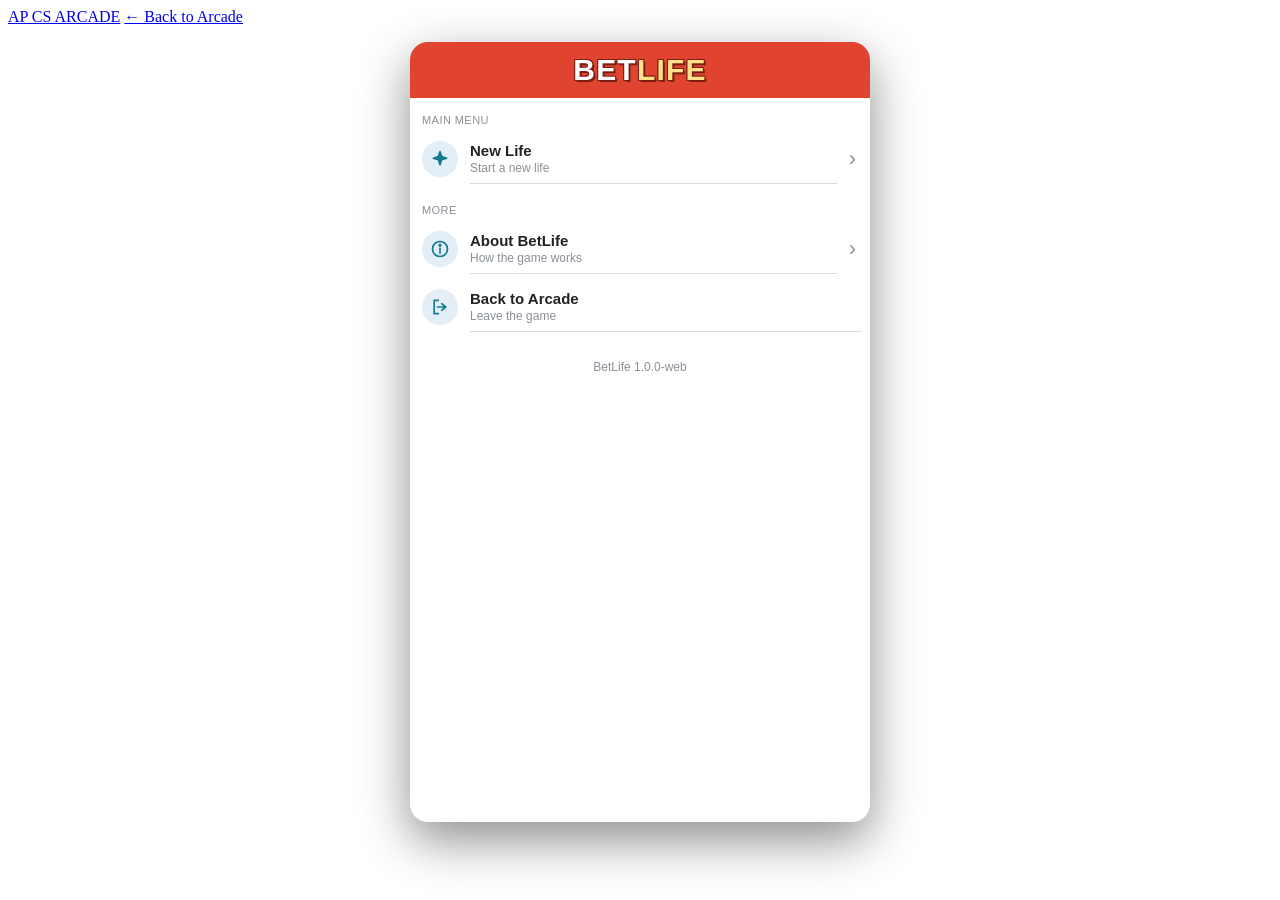
==== games/betlife/web/index.html @ 2f857083 "feat(web): integrate Flappy Bruh and add game registry Flappy Bruh v1 (Walter) is now playable from " ====
<!DOCTYPE html>
<html lang="en">
<head>
  <meta charset="utf-8">
  <meta name="viewport" content="width=device-width, initial-scale=1, viewport-fit=cover">
  <title>BetLife · AP CS Arcade</title>
  <meta name="description" content="BetLife: shape a life through choices, school, careers, relationships and more. A browser life simulation from the AP CS Arcade.">
  <link rel="stylesheet" href="../../styles/arcade.css">
  <link rel="stylesheet" href="betlife.css">
</head>
<body class="shell-body">
  <header class="shell-bar">
    <a class="shell-brand" href="../../">AP CS ARCADE</a>
    <a class="shell-back" href="../../">← Back to Arcade</a>
  </header>
  <main class="shell-stage">
    <div id="game" class="bl-phone" data-screen="main"></div>
  </main>
  <div id="modal-root"></div>
  <script type="module" src="betlife.js"></script>
</body>
</html>
---- games/betlife/web/betlife.css ----
/* BetLife inside the arcade: a phone-sized game area with the game's own identity. */
:root {
  --bl-red: #e0432f; --bl-red-dark: #7a1f12; --bl-accent: #ffe08a;
  --bl-blue: #1c4e9a; --bl-green: #3db04f; --bl-green-dark: #2f8c3e; --bl-green-hover: #4cc060;
  --bl-teal: #137a8c; --bl-name: #155e7a; --bl-text: #222; --bl-text2: #5c6370; --bl-muted: #8a8f98;
  --bl-divider: #d5dae0; --bl-track: #e4e7eb; --bl-strip: #e9eef3; --bl-badge: #e3eef7; --bl-hover: #f3f5f8;
  --bl-positive: #2e8a44;
}
.shell-stage { display: flex; justify-content: center; align-items: flex-start; padding: 16px 12px 24px; }
.bl-phone {
  width: min(460px, 100%); height: min(780px, calc(100vh - 92px)); min-height: 560px;
  background: #fff; color: var(--bl-text); font-family: "Segoe UI", "Helvetica Neue", Arial, sans-serif;
  border-radius: 18px; overflow: hidden; display: flex; flex-direction: column;
  box-shadow: 0 18px 50px rgba(0, 0, 0, 0.45); position: relative;
}
@media (max-width: 520px) {
  .shell-stage { padding: 0; }
  .bl-phone { width: 100%; height: calc(100vh - 52px); height: calc(100dvh - 52px); min-height: 0; border-radius: 0; box-shadow: none; }
}
.bl-phone button { font-family: inherit; }

/* Header */
.bl-header { flex: none; height: 56px; background: var(--bl-red); color: #fff; display: flex; align-items: center; }
.bl-icon-btn { width: 48px; height: 56px; border: 0; background: transparent; color: #fff; font-size: 22px; cursor: pointer; display: grid; place-items: center; }
.bl-icon-btn:hover, .bl-icon-btn:focus-visible { background: rgba(255, 255, 255, 0.15); outline: none; }
.bl-title { flex: 1; margin: 0; text-align: center; font-size: 19px; font-weight: 700; letter-spacing: 0.02em; text-transform: uppercase; }
.bl-header-spacer { width: 48px; }
.bl-brand { flex: 1; text-align: center; font-size: 30px; font-weight: 900; letter-spacing: 0.04em; color: #fff;
  text-shadow: 1px 1px 0 var(--bl-red-dark), -1px -1px 0 var(--bl-red-dark), 1px -1px 0 var(--bl-red-dark), -1px 1px 0 var(--bl-red-dark), 2px 2px 0 var(--bl-red-dark); }
.bl-brand-accent { color: var(--bl-accent); }

/* Status strip */
.bl-strip { flex: none; height: 60px; background: var(--bl-strip); border-bottom: 1px solid var(--bl-divider); display: flex; align-items: center; gap: 10px; padding: 0 12px; }
.bl-identity { flex: 1; display: flex; flex-direction: column; line-height: 1.2; min-width: 0; }
.bl-identity strong { font-size: 16px; color: var(--bl-name); white-space: nowrap; overflow: hidden; text-overflow: ellipsis; }
.bl-identity span { font-size: 12px; color: var(--bl-text2); }
.bl-money { text-align: right; display: flex; flex-direction: column; line-height: 1.2; }
.bl-money strong { font-size: 17px; } .bl-money span { font-size: 11px; color: var(--bl-muted); }
.bl-avatar { width: 44px; height: 44px; border-radius: 50%; background: #bfd8ec; position: relative; overflow: hidden; flex: none; }
.bl-avatar-shirt { position: absolute; left: 6px; right: 6px; bottom: -10px; height: 22px; background: var(--bl-green); border-radius: 50%; }
.bl-avatar-face { position: absolute; left: 10px; top: 8px; width: 24px; height: 24px; border-radius: 50%; background: #f4c9a3; }
.bl-avatar-hair { position: absolute; left: 9px; top: 6px; width: 26px; height: 13px; border-radius: 13px 13px 3px 3px; background: #4a2e1b; z-index: 1; }
.bl-avatar-face i { position: absolute; top: 12px; width: 3px; height: 3px; border-radius: 50%; background: #222; }
.bl-avatar-face i:first-child { left: 7px; } .bl-avatar-face i:nth-child(2) { left: 14px; }
.bl-avatar-face b { position: absolute; left: 8px; top: 14px; width: 8px; height: 5px; border: 1.5px solid #222; border-top: 0; border-radius: 0 0 8px 8px; }

/* Journal */
.bl-journal { flex: 1; overflow-y: auto; padding: 4px 12px 40px; scrollbar-width: thin; }
.bl-year { margin: 8px 0 2px; font-size: 15px; color: var(--bl-teal); }
.bl-year::before { content: ""; display: inline-block; width: 6px; height: 6px; border-radius: 50%; background: var(--bl-teal); margin-right: 6px; vertical-align: middle; }
.bl-event { margin: 1px 0 4px 12px; font-size: 14px; color: var(--bl-text2); line-height: 1.35; }
.bl-positive { color: var(--bl-positive); } .bl-milestone { color: var(--bl-blue); font-weight: 700; }

/* Navigation */
.bl-nav { flex: none; height: 76px; margin-top: 24px; background: var(--bl-blue); display: grid; grid-template-columns: 1fr 1fr 110px 1fr 1fr; align-items: center; position: relative; }
.bl-nav-item { border: 0; background: transparent; color: #fff; font-size: 11px; font-weight: 700; display: flex; flex-direction: column; align-items: center; gap: 3px; cursor: pointer; padding: 4px 0; }
.bl-nav-ring { width: 34px; height: 34px; border-radius: 50%; background: rgba(255, 255, 255, 0.18); display: grid; place-items: center; font-size: 20px; }
.bl-nav-item:hover .bl-nav-ring, .bl-nav-item:focus-visible .bl-nav-ring { background: rgba(255, 255, 255, 0.33); }
.bl-nav-item:active .bl-nav-ring { background: rgba(255, 255, 255, 0.5); }
.bl-nav-item:focus-visible { outline: none; }
.bl-age { position: absolute; left: 50%; top: -24px; transform: translateX(-50%); width: 96px; height: 96px; border-radius: 50%;
  background: var(--bl-green); border: 0; box-shadow: inset 0 0 0 4px #fff, inset 0 0 0 6px var(--bl-green), 0 3px 0 rgba(0, 0, 0, 0.3);
  color: #fff; font-weight: 700; font-size: 15px; display: flex; flex-direction: column; align-items: center; justify-content: center; cursor: pointer; }
.bl-age-plus { font-size: 34px; line-height: 1; margin-top: -4px; }
.bl-age:hover { background: var(--bl-green-hover); } .bl-age:active { background: var(--bl-green-dark); transform: translate(-50%, 2px); box-shadow: inset 0 0 0 4px #fff, inset 0 0 0 6px var(--bl-green-dark); }
.bl-age:focus-visible { outline: 3px solid var(--bl-accent); outline-offset: 2px; }

/* Stats */
.bl-stats { flex: none; padding: 6px 12px 8px; border-top: 1px solid var(--bl-divider); display: grid; gap: 4px; }
.bl-meter { display: grid; grid-template-columns: 96px 1fr 36px; align-items: center; gap: 8px; font-size: 12px; }
.bl-meter-label { font-weight: 700; display: flex; align-items: center; gap: 6px; }
.bl-stat-icon { font-size: 14px; display: inline-flex; }
.bl-track { display: block; height: 9px; border-radius: 5px; background: var(--bl-track); overflow: hidden; }
.bl-fill { display: block; height: 100%; border-radius: 5px; background: var(--bl-green); }
.bl-meter-value { text-align: right; color: var(--bl-muted); font-size: 11px; }
.bl-scroll .bl-meter { padding: 6px 12px; }

/* Secondary screens */
.bl-scroll { flex: 1; overflow-y: auto; padding-bottom: 12px; scrollbar-width: thin; }
.bl-info { display: flex; justify-content: space-between; align-items: center; height: 40px; padding: 0 12px; border-bottom: 1px solid var(--bl-divider); font-size: 14px; color: var(--bl-text2); }
.bl-info strong { color: var(--bl-text); font-size: 15px; }
.bl-section { padding: 16px 12px 4px; font-size: 11px; color: var(--bl-muted); text-transform: uppercase; letter-spacing: 0.04em; }
.bl-row { width: 100%; display: flex; align-items: center; gap: 12px; padding: 0 12px; min-height: 58px; border: 0; background: #fff; text-align: left; cursor: pointer; color: var(--bl-text); text-decoration: none; }
.bl-row:hover, .bl-row:focus-visible { background: var(--bl-hover); outline: none; } .bl-row:active { background: #e3e8ee; }
.bl-badge { flex: none; width: 36px; height: 36px; border-radius: 50%; background: var(--bl-badge); color: var(--bl-teal); display: grid; place-items: center; font-size: 20px; }
.bl-row-text { flex: 1; min-width: 0; display: flex; flex-direction: column; gap: 2px; padding: 8px 0; border-bottom: 1px solid var(--bl-divider); }
.bl-row-title { font-size: 15px; font-weight: 700; } .bl-row-sub { font-size: 12px; color: var(--bl-muted); white-space: nowrap; overflow: hidden; text-overflow: ellipsis; }
.bl-chevron { color: var(--bl-muted); font-size: 22px; padding-right: 2px; }
.bl-person { min-height: 68px; }
.bl-mini-meter { display: flex; align-items: center; gap: 8px; font-size: 11px; color: var(--bl-muted); margin-top: 3px; }
.bl-mini-meter .bl-track { width: 150px; height: 8px; }
.bl-page { padding: 36px 32px 24px; display: flex; flex-direction: column; align-items: center; text-align: center; gap: 8px; }
.bl-big-icon { font-size: 64px; color: var(--bl-teal); line-height: 1; }
.bl-page h2 { margin: 6px 0 0; font-size: 22px; color: var(--bl-name); } .bl-page p { margin: 0; font-size: 14px; color: var(--bl-text2); }
.bl-muted { color: var(--bl-muted) !important; font-size: 12px !important; font-weight: 700; }
.bl-primary { margin-top: 12px; width: 100%; max-width: 320px; height: 46px; border: 0; border-radius: 12px; background: var(--bl-green); color: #fff; font-size: 15px; font-weight: 700; cursor: pointer; }
.bl-primary:hover { background: var(--bl-green-hover); } .bl-primary:active { background: var(--bl-green-dark); }
.bl-primary:focus-visible { outline: 3px solid var(--bl-accent); outline-offset: 2px; }
.bl-text-btn { border: 0; background: transparent; color: var(--bl-teal); font-weight: 700; font-size: 14px; cursor: pointer; padding: 8px; }
.bl-text-btn:hover { color: var(--bl-name); }

/* Modals */
.bl-overlay { position: fixed; inset: 0; background: rgba(0, 0, 0, 0.45); display: grid; place-items: center; padding: 16px; z-index: 50; }
.bl-modal { width: min(340px, 100%); background: #fff; border: 1px solid var(--bl-divider); border-radius: 14px; padding: 22px 24px 20px; text-align: center; font-family: "Segoe UI", "Helvetica Neue", Arial, sans-serif; color: var(--bl-text); box-shadow: 0 20px 60px rgba(0, 0, 0, 0.4); }
.bl-modal h2 { margin: 0 0 10px; font-size: 22px; color: var(--bl-name); }
.bl-modal p { margin: 0 0 6px; font-size: 14px; color: var(--bl-text2); line-height: 1.4; }
.bl-modal .bl-primary { margin-top: 10px; }

/* Start menu, new-life form, notes */
.bl-footnote { margin: 24px 12px 0; text-align: center; font-size: 12px; color: var(--bl-muted); }
.bl-note { margin: 4px 12px; font-size: 13px; color: var(--bl-text2); line-height: 1.4; }
.bl-form { display: flex; flex-direction: column; gap: 14px; padding: 16px 16px 24px; }
.bl-form label { display: flex; flex-direction: column; gap: 6px; font-size: 13px; font-weight: 700; color: var(--bl-text2); }
.bl-form input[type="text"], .bl-form input:not([type]), .bl-form select { font: inherit; font-size: 15px; padding: 10px 12px; border: 1px solid var(--bl-divider); border-radius: 10px; background: #fff; color: var(--bl-text); }
.bl-form input:focus, .bl-form select:focus { outline: 2px solid var(--bl-teal); outline-offset: 1px; }
.bl-form fieldset { border: 1px solid var(--bl-divider); border-radius: 10px; padding: 8px 12px 10px; display: flex; gap: 18px; }
.bl-form legend { font-size: 13px; font-weight: 700; color: var(--bl-text2); padding: 0 4px; }
.bl-radio { flex-direction: row !important; align-items: center; gap: 6px !important; font-weight: 600 !important; color: var(--bl-text) !important; }
.bl-form .bl-primary { align-self: center; margin-top: 6px; }
.bl-form .bl-text-btn { align-self: center; }
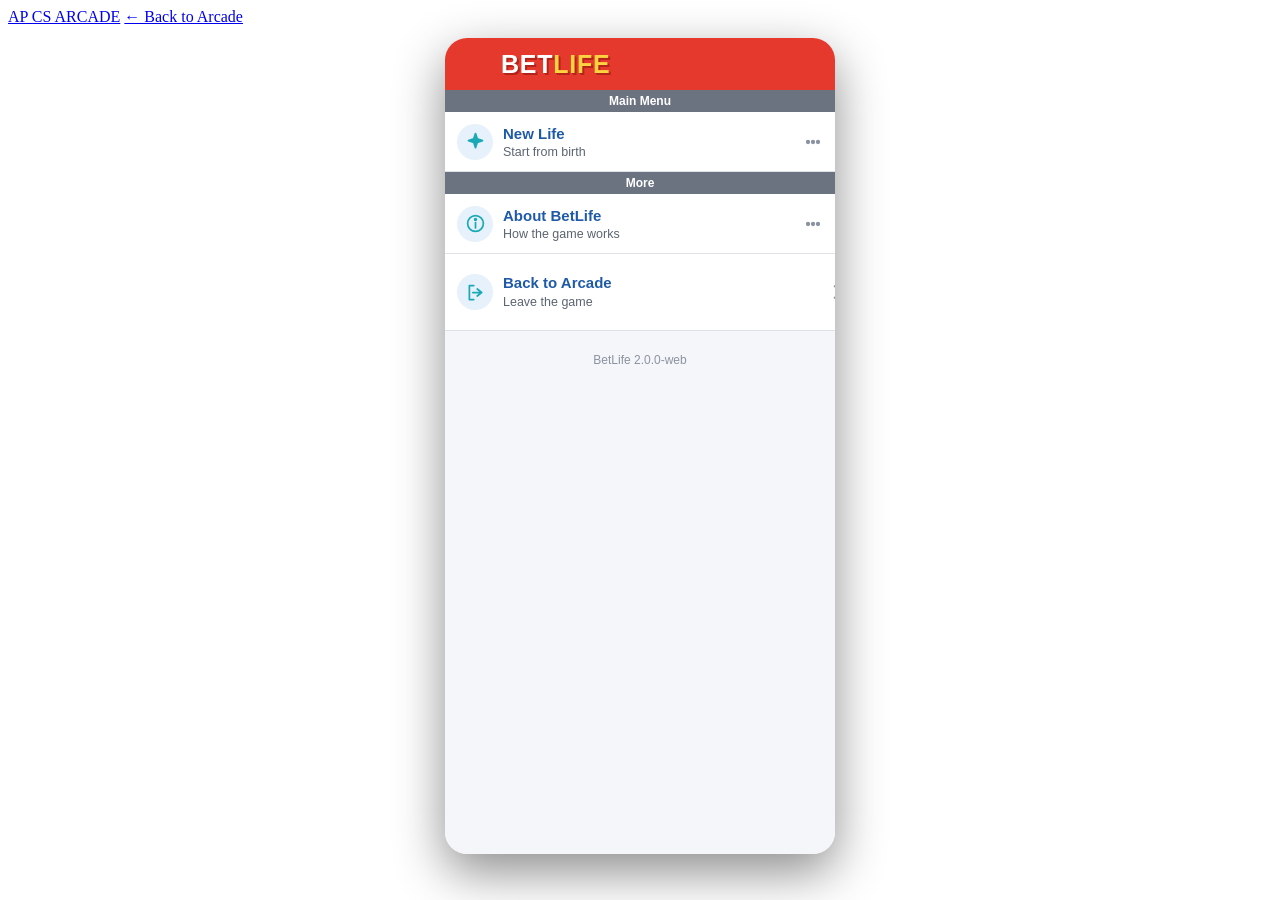
==== commit ef78f062: "feat(betlife): rebuild the web life simulation (stats, events, career, aging, end of life) and harde" ====
--- a/games/betlife/web/index.html
+++ b/games/betlife/web/index.html
@@ -8,7 +8,7 @@
   <link rel="stylesheet" href="../../styles/arcade.css">
   <link rel="stylesheet" href="betlife.css">
 </head>
-<body class="shell-body">
+<body class="shell-body bl-body">
   <header class="shell-bar">
     <a class="shell-brand" href="../../">AP CS ARCADE</a>
     <a class="shell-back" href="../../">← Back to Arcade</a>
@@ -17,6 +17,7 @@
     <div id="game" class="bl-phone" data-screen="main"></div>
   </main>
   <div id="modal-root"></div>
+  <div id="toast-root" aria-live="polite"></div>
   <script type="module" src="betlife.js"></script>
 </body>
 </html>
--- a/games/betlife/web/betlife.css
+++ b/games/betlife/web/betlife.css
@@ -1,120 +1,194 @@
-/* BetLife inside the arcade: a phone-sized game area with the game's own identity. */
+/* BetLife: a dense, mobile-first life simulator inside the arcade shell. Designed at 390 x 844. */
 :root {
-  --bl-red: #e0432f; --bl-red-dark: #7a1f12; --bl-accent: #ffe08a;
-  --bl-blue: #1c4e9a; --bl-green: #3db04f; --bl-green-dark: #2f8c3e; --bl-green-hover: #4cc060;
-  --bl-teal: #137a8c; --bl-name: #155e7a; --bl-text: #222; --bl-text2: #5c6370; --bl-muted: #8a8f98;
-  --bl-divider: #d5dae0; --bl-track: #e4e7eb; --bl-strip: #e9eef3; --bl-badge: #e3eef7; --bl-hover: #f3f5f8;
-  --bl-positive: #2e8a44;
+  --bl-red: #e4392c; --bl-red-dark: #b3251b; --bl-yellow: #ffd23f;
+  --bl-blue: #1b4f9e; --bl-navy: #14396f; --bl-link: #1f5aa8; --bl-action: #1670d8;
+  --bl-teal: #1aa9b6; --bl-orange: #f2891f; --bl-green: #2e9e3e; --bl-green-dark: #257f31; --bl-green-light: #e5f4e8;
+  --bl-strip: #e9edf2; --bl-section: #6b7280; --bl-text: #1f2937; --bl-text2: #5b6472; --bl-muted: #8b93a1;
+  --bl-divider: #dde2e9; --bl-track: #e6ecf3; --bl-hover: #f3f6fa; --bl-card: #fbf9f5; --bl-fact: #ede9e1; --bl-danger: #c62828;
+  --bl-shadow: 0 18px 50px rgba(0, 0, 0, 0.45);
+  --bl-font: -apple-system, "SF Pro Text", "Segoe UI", Roboto, "Helvetica Neue", Arial, sans-serif;
 }
-.shell-stage { display: flex; justify-content: center; align-items: flex-start; padding: 16px 12px 24px; }
+.bl-body .shell-stage { display: flex; justify-content: center; align-items: flex-start; padding: 0; }
 .bl-phone {
-  width: min(460px, 100%); height: min(780px, calc(100vh - 92px)); min-height: 560px;
-  background: #fff; color: var(--bl-text); font-family: "Segoe UI", "Helvetica Neue", Arial, sans-serif;
-  border-radius: 18px; overflow: hidden; display: flex; flex-direction: column;
-  box-shadow: 0 18px 50px rgba(0, 0, 0, 0.45); position: relative;
+  position: relative; width: 100%; height: calc(100vh - 52px); height: calc(100dvh - 52px);
+  background: #fff; color: var(--bl-text); font-family: var(--bl-font); font-size: 14px; line-height: 1.3;
+  display: flex; flex-direction: column; overflow: hidden; -webkit-font-smoothing: antialiased;
 }
-@media (max-width: 520px) {
-  .shell-stage { padding: 0; }
-  .bl-phone { width: 100%; height: calc(100vh - 52px); height: calc(100dvh - 52px); min-height: 0; border-radius: 0; box-shadow: none; }
+.bl-phone button { font-family: inherit; color: inherit; }
+@media (min-width: 600px) {
+  .bl-body .shell-stage { padding: 12px 12px 20px; }
+  .bl-phone { width: 390px; height: min(844px, calc(100vh - 84px)); min-height: 620px; border-radius: 22px; box-shadow: var(--bl-shadow); }
 }
-.bl-phone button { font-family: inherit; }
 
-/* Header */
-.bl-header { flex: none; height: 56px; background: var(--bl-red); color: #fff; display: flex; align-items: center; }
-.bl-icon-btn { width: 48px; height: 56px; border: 0; background: transparent; color: #fff; font-size: 22px; cursor: pointer; display: grid; place-items: center; }
-.bl-icon-btn:hover, .bl-icon-btn:focus-visible { background: rgba(255, 255, 255, 0.15); outline: none; }
-.bl-title { flex: 1; margin: 0; text-align: center; font-size: 19px; font-weight: 700; letter-spacing: 0.02em; text-transform: uppercase; }
-.bl-header-spacer { width: 48px; }
-.bl-brand { flex: 1; text-align: center; font-size: 30px; font-weight: 900; letter-spacing: 0.04em; color: #fff;
-  text-shadow: 1px 1px 0 var(--bl-red-dark), -1px -1px 0 var(--bl-red-dark), 1px -1px 0 var(--bl-red-dark), -1px 1px 0 var(--bl-red-dark), 2px 2px 0 var(--bl-red-dark); }
-.bl-brand-accent { color: var(--bl-accent); }
+/* ---- Header and character strip ---- */
+.bl-header { flex: none; height: 52px; background: var(--bl-red); color: #fff; display: flex; align-items: center; padding: 0 10px; gap: 8px; }
+.bl-header.is-dead { background: #7a1d16; }
+.bl-header-spacer { width: 34px; }
+.bl-brand { flex: 1; font-size: 25px; font-weight: 900; letter-spacing: 0.03em; color: #fff; text-align: left; padding-left: 4px;
+  text-shadow: 1px 1px 0 var(--bl-red-dark), 2px 2px 0 var(--bl-red-dark); }
+.bl-header-main .bl-brand { text-align: left; }
+.bl-brand-accent { color: var(--bl-yellow); }
+.bl-header-pill { font-size: 11px; font-weight: 800; letter-spacing: 0.04em; text-transform: uppercase; border: 2px solid rgba(255, 255, 255, 0.85); border-radius: 999px; padding: 4px 10px; white-space: nowrap; }
+.bl-round-btn { flex: none; width: 32px; height: 32px; border-radius: 50%; border: 2px solid #fff; background: transparent; color: #fff; display: grid; place-items: center; font-size: 17px; cursor: pointer; padding: 0; }
+.bl-round-btn:hover, .bl-round-btn:focus-visible { background: rgba(255, 255, 255, 0.18); outline: none; }
 
-/* Status strip */
-.bl-strip { flex: none; height: 60px; background: var(--bl-strip); border-bottom: 1px solid var(--bl-divider); display: flex; align-items: center; gap: 10px; padding: 0 12px; }
-.bl-identity { flex: 1; display: flex; flex-direction: column; line-height: 1.2; min-width: 0; }
-.bl-identity strong { font-size: 16px; color: var(--bl-name); white-space: nowrap; overflow: hidden; text-overflow: ellipsis; }
-.bl-identity span { font-size: 12px; color: var(--bl-text2); }
-.bl-money { text-align: right; display: flex; flex-direction: column; line-height: 1.2; }
-.bl-money strong { font-size: 17px; } .bl-money span { font-size: 11px; color: var(--bl-muted); }
-.bl-avatar { width: 44px; height: 44px; border-radius: 50%; background: #bfd8ec; position: relative; overflow: hidden; flex: none; }
-.bl-avatar-shirt { position: absolute; left: 6px; right: 6px; bottom: -10px; height: 22px; background: var(--bl-green); border-radius: 50%; }
-.bl-avatar-face { position: absolute; left: 10px; top: 8px; width: 24px; height: 24px; border-radius: 50%; background: #f4c9a3; }
-.bl-avatar-hair { position: absolute; left: 9px; top: 6px; width: 26px; height: 13px; border-radius: 13px 13px 3px 3px; background: #4a2e1b; z-index: 1; }
-.bl-avatar-face i { position: absolute; top: 12px; width: 3px; height: 3px; border-radius: 50%; background: #222; }
-.bl-avatar-face i:first-child { left: 7px; } .bl-avatar-face i:nth-child(2) { left: 14px; }
-.bl-avatar-face b { position: absolute; left: 8px; top: 14px; width: 8px; height: 5px; border: 1.5px solid #222; border-top: 0; border-radius: 0 0 8px 8px; }
+.bl-strip { flex: none; height: 46px; background: var(--bl-strip); border-bottom: 1px solid var(--bl-divider); display: flex; align-items: center; gap: 8px; padding: 0 10px; }
+.bl-identity { flex: 1; min-width: 0; display: flex; flex-direction: column; line-height: 1.15; }
+.bl-identity strong { font-size: 14.5px; font-weight: 800; color: var(--bl-link); white-space: nowrap; overflow: hidden; text-overflow: ellipsis; }
+.bl-identity span { font-size: 12px; color: var(--bl-text2); display: flex; align-items: center; gap: 4px; white-space: nowrap; overflow: hidden; }
+.bl-status-icon { display: inline-flex; font-size: 12px; color: var(--bl-teal); }
+.bl-money { text-align: right; display: flex; flex-direction: column; line-height: 1.15; }
+.bl-money strong { font-size: 16px; font-weight: 800; } .bl-money strong.is-positive { color: var(--bl-green-dark); } .bl-money strong.is-negative { color: var(--bl-danger); }
+.bl-money span { font-size: 10.5px; color: var(--bl-muted); }
+.bl-strip.is-dead .bl-identity strong { color: var(--bl-muted); }
 
-/* Journal */
-.bl-journal { flex: 1; overflow-y: auto; padding: 4px 12px 40px; scrollbar-width: thin; }
-.bl-year { margin: 8px 0 2px; font-size: 15px; color: var(--bl-teal); }
-.bl-year::before { content: ""; display: inline-block; width: 6px; height: 6px; border-radius: 50%; background: var(--bl-teal); margin-right: 6px; vertical-align: middle; }
-.bl-event { margin: 1px 0 4px 12px; font-size: 14px; color: var(--bl-text2); line-height: 1.35; }
-.bl-positive { color: var(--bl-positive); } .bl-milestone { color: var(--bl-blue); font-weight: 700; }
+/* Avatar drawn in CSS; it changes with life stage and gender. */
+.bl-avatar { width: 34px; height: 34px; border-radius: 50%; background: #cfe3f5; position: relative; overflow: hidden; flex: none; }
+.bl-avatar-shirt { position: absolute; left: 4px; right: 4px; bottom: -8px; height: 16px; background: var(--bl-green); border-radius: 50%; }
+.bl-avatar-face { position: absolute; left: 8px; top: 6px; width: 18px; height: 18px; border-radius: 50%; background: #f1c9a5; }
+.bl-avatar-hair { position: absolute; left: 7px; top: 4px; width: 20px; height: 10px; border-radius: 10px 10px 2px 2px; background: #4a2e1b; z-index: 1; }
+.bl-avatar-face i { position: absolute; top: 8px; width: 2.5px; height: 2.5px; border-radius: 50%; background: #222; }
+.bl-avatar-face i:first-child { left: 5px; } .bl-avatar-face i:nth-child(2) { left: 10.5px; }
+.bl-avatar-face b { position: absolute; left: 6px; top: 11px; width: 6px; height: 3.5px; border: 1.5px solid #222; border-top: 0; border-radius: 0 0 6px 6px; }
+.bl-avatar.stage-infant .bl-avatar-hair { width: 8px; left: 13px; top: 3px; height: 5px; }
+.bl-avatar.stage-infant .bl-avatar-shirt { background: #f5b7c9; }
+.bl-avatar.stage-child .bl-avatar-shirt { background: #f2891f; }
+.bl-avatar.gender-female .bl-avatar-hair { height: 16px; border-radius: 10px 10px 6px 6px; }
+.bl-avatar.stage-senior .bl-avatar-hair, .bl-avatar.stage-gone .bl-avatar-hair { background: #c9cdd3; }
+.bl-avatar.stage-middleAge .bl-avatar-hair { background: #6b5445; }
+.bl-avatar.stage-gone { filter: grayscale(1); opacity: 0.8; }
 
-/* Navigation */
-.bl-nav { flex: none; height: 76px; margin-top: 24px; background: var(--bl-blue); display: grid; grid-template-columns: 1fr 1fr 110px 1fr 1fr; align-items: center; position: relative; }
-.bl-nav-item { border: 0; background: transparent; color: #fff; font-size: 11px; font-weight: 700; display: flex; flex-direction: column; align-items: center; gap: 3px; cursor: pointer; padding: 4px 0; }
-.bl-nav-ring { width: 34px; height: 34px; border-radius: 50%; background: rgba(255, 255, 255, 0.18); display: grid; place-items: center; font-size: 20px; }
-.bl-nav-item:hover .bl-nav-ring, .bl-nav-item:focus-visible .bl-nav-ring { background: rgba(255, 255, 255, 0.33); }
-.bl-nav-item:active .bl-nav-ring { background: rgba(255, 255, 255, 0.5); }
+/* ---- Journal ---- */
+.bl-journal { flex: 1; min-height: 0; overflow-y: auto; padding: 8px 12px 12px; scrollbar-width: thin; background: #fff; }
+.bl-year { margin: 0 0 11px; }
+.bl-year h3 { margin: 0 0 1px; font-size: 13.5px; font-weight: 800; color: var(--bl-link); }
+.bl-entry { margin: 0 0 2px; font-size: 12.5px; line-height: 1.42; color: var(--bl-text2); }
+.bl-entry.kind-milestone { color: #334155; }
+.bl-entry.kind-negative { color: #6b5560; }
+
+/* ---- Bottom navigation with the Age button ---- */
+.bl-nav { flex: none; height: 84px; background: var(--bl-blue); display: grid; grid-template-columns: 1fr 1fr 96px 1fr 1fr; align-items: center; position: relative; }
+.bl-nav.is-dead { background: #4b525c; }
+.bl-nav-item { border: 0; background: transparent; color: #fff; font-size: 10px; font-weight: 700; display: flex; flex-direction: column; align-items: center; gap: 4px; cursor: pointer; padding: 4px 0; min-width: 0; }
+.bl-nav-item span:last-child { white-space: nowrap; overflow: hidden; text-overflow: ellipsis; max-width: 100%; }
+.bl-nav-ring { width: 30px; height: 30px; border-radius: 50%; background: var(--bl-teal); display: grid; place-items: center; font-size: 16px; color: #fff; }
+.bl-nav-item.is-first .bl-nav-ring { background: var(--bl-orange); }
+.bl-nav-item:hover .bl-nav-ring, .bl-nav-item:focus-visible .bl-nav-ring { filter: brightness(1.15); }
 .bl-nav-item:focus-visible { outline: none; }
-.bl-age { position: absolute; left: 50%; top: -24px; transform: translateX(-50%); width: 96px; height: 96px; border-radius: 50%;
-  background: var(--bl-green); border: 0; box-shadow: inset 0 0 0 4px #fff, inset 0 0 0 6px var(--bl-green), 0 3px 0 rgba(0, 0, 0, 0.3);
-  color: #fff; font-weight: 700; font-size: 15px; display: flex; flex-direction: column; align-items: center; justify-content: center; cursor: pointer; }
-.bl-age-plus { font-size: 34px; line-height: 1; margin-top: -4px; }
-.bl-age:hover { background: var(--bl-green-hover); } .bl-age:active { background: var(--bl-green-dark); transform: translate(-50%, 2px); box-shadow: inset 0 0 0 4px #fff, inset 0 0 0 6px var(--bl-green-dark); }
-.bl-age:focus-visible { outline: 3px solid var(--bl-accent); outline-offset: 2px; }
+.bl-nav-item:active .bl-nav-ring { transform: scale(0.94); }
+.bl-age { position: absolute; left: 50%; top: -7px; transform: translateX(-50%); width: 94px; height: 94px; border-radius: 50%;
+  background: var(--bl-green); border: 4px solid #fff; box-shadow: 0 0 0 3px var(--bl-green), 0 4px 10px rgba(0, 0, 0, 0.35);
+  color: #fff; font-weight: 800; display: flex; flex-direction: column; align-items: center; justify-content: center; cursor: pointer; line-height: 1; }
+.bl-age-plus { font-size: 38px; margin-top: -4px; }
+.bl-age-label { font-size: 16px; margin-top: 2px; }
+.bl-age-icon { font-size: 30px; }
+.bl-age:hover { background: #38ad48; } .bl-age:active { background: var(--bl-green-dark); transform: translate(-50%, 1px); }
+.bl-age:focus-visible { outline: 3px solid var(--bl-yellow); outline-offset: 2px; }
+.bl-age.is-newlife .bl-age-label { font-size: 13px; }
+.is-aging .bl-age { transform: translate(-50%, 0) scale(0.95); }
+.bl-nav-empty { display: block; }
 
-/* Stats */
-.bl-stats { flex: none; padding: 6px 12px 8px; border-top: 1px solid var(--bl-divider); display: grid; gap: 4px; }
-.bl-meter { display: grid; grid-template-columns: 96px 1fr 36px; align-items: center; gap: 8px; font-size: 12px; }
-.bl-meter-label { font-weight: 700; display: flex; align-items: center; gap: 6px; }
-.bl-stat-icon { font-size: 14px; display: inline-flex; }
-.bl-track { display: block; height: 9px; border-radius: 5px; background: var(--bl-track); overflow: hidden; }
-.bl-fill { display: block; height: 100%; border-radius: 5px; background: var(--bl-green); }
-.bl-meter-value { text-align: right; color: var(--bl-muted); font-size: 11px; }
-.bl-scroll .bl-meter { padding: 6px 12px; }
+/* ---- Stats ---- */
+.bl-stats { flex: none; padding: 7px 12px 9px; display: grid; gap: 4px; background: #fff; }
+.bl-meter { display: grid; grid-template-columns: 78px 18px 1fr; align-items: center; gap: 6px; height: 21px; }
+.bl-meter-label { text-align: right; font-size: 12.5px; font-weight: 800; color: var(--bl-navy); display: flex; justify-content: flex-end; align-items: center; gap: 3px; }
+.bl-warn { color: var(--bl-danger); display: inline-flex; font-size: 12px; }
+.bl-stat-icon { display: inline-flex; font-size: 15px; justify-content: center; }
+.tone-happiness .bl-stat-icon { color: #f0b429; } .tone-health .bl-stat-icon { color: #e0484b; } .tone-smarts .bl-stat-icon { color: #ef8fb0; } .tone-looks .bl-stat-icon { color: #9bb4d6; }
+.bl-track { position: relative; display: block; height: 17px; border-radius: 4px; background: var(--bl-track); overflow: hidden; }
+.bl-fill { display: block; height: 100%; background: var(--bl-green); border-radius: 4px; transition: width 0.35s ease; }
+.bl-fill.tone-warn { background: var(--bl-orange); }
+.bl-meter.is-low .bl-fill { background: var(--bl-orange); }
+.bl-meter-value { position: absolute; right: 6px; top: 0; height: 100%; display: flex; align-items: center; font-size: 12px; font-weight: 800; color: var(--bl-link); }
+.bl-stats.is-dead .bl-fill { background: #9aa3ad; } .bl-stats.is-dead .bl-meter-label, .bl-stats.is-dead .bl-meter-value { color: var(--bl-muted); } .bl-stats.is-dead .bl-stat-icon { color: #b9c0c9; }
 
-/* Secondary screens */
-.bl-scroll { flex: 1; overflow-y: auto; padding-bottom: 12px; scrollbar-width: thin; }
-.bl-info { display: flex; justify-content: space-between; align-items: center; height: 40px; padding: 0 12px; border-bottom: 1px solid var(--bl-divider); font-size: 14px; color: var(--bl-text2); }
-.bl-info strong { color: var(--bl-text); font-size: 15px; }
-.bl-section { padding: 16px 12px 4px; font-size: 11px; color: var(--bl-muted); text-transform: uppercase; letter-spacing: 0.04em; }
-.bl-row { width: 100%; display: flex; align-items: center; gap: 12px; padding: 0 12px; min-height: 58px; border: 0; background: #fff; text-align: left; cursor: pointer; color: var(--bl-text); text-decoration: none; }
-.bl-row:hover, .bl-row:focus-visible { background: var(--bl-hover); outline: none; } .bl-row:active { background: #e3e8ee; }
-.bl-badge { flex: none; width: 36px; height: 36px; border-radius: 50%; background: var(--bl-badge); color: var(--bl-teal); display: grid; place-items: center; font-size: 20px; }
-.bl-row-text { flex: 1; min-width: 0; display: flex; flex-direction: column; gap: 2px; padding: 8px 0; border-bottom: 1px solid var(--bl-divider); }
-.bl-row-title { font-size: 15px; font-weight: 700; } .bl-row-sub { font-size: 12px; color: var(--bl-muted); white-space: nowrap; overflow: hidden; text-overflow: ellipsis; }
-.bl-chevron { color: var(--bl-muted); font-size: 22px; padding-right: 2px; }
-.bl-person { min-height: 68px; }
-.bl-mini-meter { display: flex; align-items: center; gap: 8px; font-size: 11px; color: var(--bl-muted); margin-top: 3px; }
-.bl-mini-meter .bl-track { width: 150px; height: 8px; }
-.bl-page { padding: 36px 32px 24px; display: flex; flex-direction: column; align-items: center; text-align: center; gap: 8px; }
-.bl-big-icon { font-size: 64px; color: var(--bl-teal); line-height: 1; }
-.bl-page h2 { margin: 6px 0 0; font-size: 22px; color: var(--bl-name); } .bl-page p { margin: 0; font-size: 14px; color: var(--bl-text2); }
-.bl-muted { color: var(--bl-muted) !important; font-size: 12px !important; font-weight: 700; }
-.bl-primary { margin-top: 12px; width: 100%; max-width: 320px; height: 46px; border: 0; border-radius: 12px; background: var(--bl-green); color: #fff; font-size: 15px; font-weight: 700; cursor: pointer; }
-.bl-primary:hover { background: var(--bl-green-hover); } .bl-primary:active { background: var(--bl-green-dark); }
-.bl-primary:focus-visible { outline: 3px solid var(--bl-accent); outline-offset: 2px; }
-.bl-text-btn { border: 0; background: transparent; color: var(--bl-teal); font-weight: 700; font-size: 14px; cursor: pointer; padding: 8px; }
-.bl-text-btn:hover { color: var(--bl-name); }
+/* ---- Secondary screens ---- */
+.bl-titlebar { flex: none; height: 52px; background: var(--bl-blue); color: #fff; display: flex; align-items: center; justify-content: center; position: relative; padding: 0 48px; }
+.bl-titlebar .bl-round-btn { position: absolute; left: 12px; top: 10px; }
+.bl-screen-title { margin: 0; font-size: 18px; font-weight: 900; letter-spacing: 0.05em; text-transform: uppercase; white-space: nowrap; overflow: hidden; text-overflow: ellipsis; max-width: 100%; }
+.bl-scroll { flex: 1; min-height: 0; overflow-y: auto; scrollbar-width: thin; background: #f4f6f9; display: flex; flex-direction: column; }
+.bl-scroll > :last-child { margin-bottom: 0; }
+.bl-section { flex: none; background: var(--bl-section); color: #fff; font-size: 12px; font-weight: 700; text-align: center; padding: 3px 8px; line-height: 16px; }
+.bl-row { flex: none; width: 100%; display: flex; align-items: center; gap: 10px; padding: 8px 12px; min-height: 60px; border: 0; border-bottom: 1px solid var(--bl-divider); background: #fff; text-align: left; cursor: pointer; text-decoration: none; color: var(--bl-text); }
+div.bl-row { cursor: default; }
+button.bl-row:hover, button.bl-row:focus-visible, a.bl-row:hover { background: var(--bl-hover); outline: none; } button.bl-row:active { background: #e6ebf2; }
+.bl-row-icon { flex: none; width: 36px; height: 36px; border-radius: 50%; background: #e7f1fb; color: var(--bl-teal); display: grid; place-items: center; font-size: 21px; }
+.bl-row-text { flex: 1; min-width: 0; display: flex; flex-direction: column; gap: 2px; }
+.bl-row-title { font-size: 15px; font-weight: 800; color: var(--bl-link); line-height: 1.2; }
+.bl-row-title-note { font-weight: 400; color: var(--bl-text2); }
+.bl-row-sub { font-size: 12.5px; color: var(--bl-text2); white-space: nowrap; overflow: hidden; text-overflow: ellipsis; }
+.bl-row-note { color: var(--bl-muted); font-style: italic; }
+.bl-row-right { flex: none; color: var(--bl-muted); font-size: 20px; display: inline-flex; }
+.bl-row.is-disabled { opacity: 0.55; cursor: default; } .bl-row.is-disabled .bl-row-title { color: var(--bl-text2); } .bl-row.is-disabled .bl-row-icon { color: var(--bl-muted); background: #edf0f4; }
+.bl-row.tone-danger .bl-row-title { color: var(--bl-danger); } .bl-row.tone-danger .bl-row-icon { color: var(--bl-danger); background: #fdecea; }
+.bl-tag { display: inline-block; margin-left: 6px; padding: 1px 6px; border-radius: 4px; background: var(--bl-yellow); color: #4a3a00; font-size: 10px; font-weight: 800; vertical-align: middle; letter-spacing: 0.03em; }
+.bl-mini-meter { display: flex; align-items: center; gap: 8px; margin-top: 2px; }
+.bl-mini-label { font-size: 12.5px; color: var(--bl-text2); }
+.bl-mini-meter .bl-track { width: 140px; height: 9px; border-radius: 2px; }
+.bl-info { flex: none; display: flex; justify-content: space-between; align-items: center; gap: 12px; min-height: 38px; padding: 6px 12px; border-bottom: 1px solid var(--bl-divider); background: #fff; font-size: 13px; color: var(--bl-text2); }
+.bl-info strong { color: var(--bl-text); font-size: 13.5px; text-align: right; }
+.bl-info.tone-negative strong { color: var(--bl-danger); }
+.bl-footer { flex: none; margin-top: auto; width: 100%; min-height: 54px; border: 0; background: var(--bl-teal); color: #fff; font-size: 15px; font-weight: 800; display: flex; align-items: center; justify-content: center; gap: 8px; cursor: pointer; font-size: 15px; }
+.bl-footer:hover { background: #159ba8; }
+.bl-note { margin: 0; padding: 10px 14px; font-size: 13px; line-height: 1.45; color: var(--bl-text2); background: #fff; border-bottom: 1px solid var(--bl-divider); }
+.bl-scroll > .bl-entry { flex: none; margin: 0; padding: 4px 12px; background: #fff; border-bottom: 1px solid var(--bl-divider); }
+.bl-empty { padding: 12px 14px; font-size: 12.5px; color: var(--bl-muted); background: #fff; border-bottom: 1px solid var(--bl-divider); }
+.bl-footnote { margin: 22px 12px 0; text-align: center; font-size: 12px; color: var(--bl-muted); }
 
-/* Modals */
-.bl-overlay { position: fixed; inset: 0; background: rgba(0, 0, 0, 0.45); display: grid; place-items: center; padding: 16px; z-index: 50; }
-.bl-modal { width: min(340px, 100%); background: #fff; border: 1px solid var(--bl-divider); border-radius: 14px; padding: 22px 24px 20px; text-align: center; font-family: "Segoe UI", "Helvetica Neue", Arial, sans-serif; color: var(--bl-text); box-shadow: 0 20px 60px rgba(0, 0, 0, 0.4); }
-.bl-modal h2 { margin: 0 0 10px; font-size: 22px; color: var(--bl-name); }
-.bl-modal p { margin: 0 0 6px; font-size: 14px; color: var(--bl-text2); line-height: 1.4; }
-.bl-modal .bl-primary { margin-top: 10px; }
-
-/* Start menu, new-life form, notes */
-.bl-footnote { margin: 24px 12px 0; text-align: center; font-size: 12px; color: var(--bl-muted); }
-.bl-note { margin: 4px 12px; font-size: 13px; color: var(--bl-text2); line-height: 1.4; }
-.bl-form { display: flex; flex-direction: column; gap: 14px; padding: 16px 16px 24px; }
-.bl-form label { display: flex; flex-direction: column; gap: 6px; font-size: 13px; font-weight: 700; color: var(--bl-text2); }
-.bl-form input[type="text"], .bl-form input:not([type]), .bl-form select { font: inherit; font-size: 15px; padding: 10px 12px; border: 1px solid var(--bl-divider); border-radius: 10px; background: #fff; color: var(--bl-text); }
+/* ---- Forms and buttons ---- */
+.bl-form { display: flex; flex-direction: column; gap: 12px; padding: 14px 16px 24px; background: #fff; }
+.bl-form label { display: flex; flex-direction: column; gap: 5px; font-size: 13px; font-weight: 700; color: var(--bl-text2); }
+.bl-form input[type="text"], .bl-form input:not([type]), .bl-form select { font: inherit; font-size: 15px; padding: 9px 12px; border: 1px solid var(--bl-divider); border-radius: 8px; background: #fff; color: var(--bl-text); }
 .bl-form input:focus, .bl-form select:focus { outline: 2px solid var(--bl-teal); outline-offset: 1px; }
-.bl-form fieldset { border: 1px solid var(--bl-divider); border-radius: 10px; padding: 8px 12px 10px; display: flex; gap: 18px; }
+.bl-form fieldset { border: 1px solid var(--bl-divider); border-radius: 8px; padding: 6px 12px 8px; display: flex; gap: 18px; margin: 0; }
 .bl-form legend { font-size: 13px; font-weight: 700; color: var(--bl-text2); padding: 0 4px; }
 .bl-radio { flex-direction: row !important; align-items: center; gap: 6px !important; font-weight: 600 !important; color: var(--bl-text) !important; }
-.bl-form .bl-primary { align-self: center; margin-top: 6px; }
-.bl-form .bl-text-btn { align-self: center; }
+.bl-form .bl-note { border: 0; padding: 0; background: transparent; }
+.bl-btn { width: 100%; min-height: 44px; border: 0; border-radius: 8px; color: #fff; font-size: 15px; font-weight: 800; cursor: pointer; box-shadow: 0 3px 0 rgba(0, 0, 0, 0.18); letter-spacing: 0.01em; padding: 8px 14px; }
+.bl-btn:active { transform: translateY(2px); box-shadow: 0 1px 0 rgba(0, 0, 0, 0.18); }
+.bl-btn:focus-visible { outline: 3px solid var(--bl-yellow); outline-offset: 2px; }
+.bl-btn-blue { background: var(--bl-action); } .bl-btn-blue:hover { background: #1a7ae8; }
+.bl-btn-green { background: var(--bl-green); } .bl-btn-green:hover { background: #38ad48; }
+.bl-btn-red { background: var(--bl-danger); } .bl-btn-grey { background: #8f98a5; }
+.bl-text-btn { border: 0; background: transparent; color: var(--bl-action); font-weight: 700; font-size: 14px; cursor: pointer; padding: 8px; text-decoration: underline; }
+
+/* ---- Modals ---- */
+.bl-overlay { position: fixed; inset: 0; background: rgba(8, 12, 22, 0.62); display: flex; align-items: center; justify-content: center; padding: 16px; z-index: 50; }
+.bl-modal { width: min(340px, 100%); max-height: calc(100% - 16px); overflow-y: auto; background: var(--bl-card); border: 5px solid var(--bl-red); border-radius: 16px; padding: 16px 16px 14px; text-align: center; font-family: var(--bl-font); color: var(--bl-text); box-shadow: 0 20px 60px rgba(0, 0, 0, 0.45); }
+.bl-modal.tone-blue { border-color: var(--bl-action); } .bl-modal.tone-green { border-color: var(--bl-green); } .bl-modal.tone-red { border-color: var(--bl-danger); } .bl-modal.tone-death { border-color: #4a4f57; background: #f2f0ea; }
+.bl-band { margin: -16px -16px 14px; padding: 7px 14px; display: flex; align-items: center; gap: 8px; color: #fff; font-weight: 800; font-style: italic; font-size: 15px; justify-content: flex-end; background: linear-gradient(90deg, rgba(228, 57, 44, 0) 0%, var(--bl-red) 55%); }
+.tone-blue .bl-band { background: linear-gradient(90deg, rgba(22, 112, 216, 0) 0%, var(--bl-action) 55%); } .tone-green .bl-band { background: linear-gradient(90deg, rgba(46, 158, 62, 0) 0%, var(--bl-green) 55%); } .tone-red .bl-band { background: linear-gradient(90deg, rgba(198, 40, 40, 0) 0%, var(--bl-danger) 55%); }
+.bl-band-person { justify-content: flex-start; }
+.bl-band-avatar { width: 30px; height: 30px; border-radius: 50%; background: #fff; color: var(--bl-teal); display: grid; place-items: center; font-size: 18px; flex: none; }
+.bl-band-name { flex: 1; text-align: left; font-style: normal; color: #fff; font-size: 14px; text-shadow: 0 1px 2px rgba(0, 0, 0, 0.35); }
+.bl-band-role { white-space: nowrap; }
+.bl-modal-title { margin: 4px 0 10px; font-size: 20px; font-weight: 900; display: flex; align-items: center; justify-content: center; gap: 8px; }
+.bl-modal-title svg { font-size: 22px; color: var(--bl-teal); }
+.bl-modal-text { margin: 0 0 10px; font-size: 14px; line-height: 1.45; }
+.bl-modal-question { margin: 0 0 12px; font-size: 14px; font-weight: 600; }
+.bl-facts { margin: 4px 0 12px; border-radius: 6px; overflow: hidden; text-align: left; font-size: 13.5px; }
+.bl-fact { padding: 6px 10px; background: var(--bl-fact); } .bl-fact:nth-child(even) { background: #f5f2ec; }
+.bl-fact b { font-weight: 800; }
+.bl-modal-buttons { display: flex; flex-direction: column; gap: 8px; }
+.bl-coin { margin: 10px auto 0; border: 0; background: transparent; color: var(--bl-action); font-size: 14px; font-weight: 700; text-decoration: underline; display: inline-flex; align-items: center; gap: 6px; cursor: pointer; }
+.bl-coin svg { font-size: 20px; color: var(--bl-text2); }
+.bl-death-head { margin-bottom: 8px; }
+.bl-death-icon { font-size: 34px; color: #4a4f57; display: inline-flex; }
+.bl-death-kicker { display: block; font-size: 11px; font-weight: 800; letter-spacing: 0.08em; text-transform: uppercase; color: var(--bl-muted); }
+.bl-death-name { margin: 6px 0 0; font-size: 22px; font-weight: 900; letter-spacing: 0.02em; text-transform: uppercase; }
+.bl-death-age { margin: 2px 0 8px; font-size: 14px; font-weight: 800; color: var(--bl-text2); text-transform: uppercase; letter-spacing: 0.04em; }
+.bl-epitaph { font-style: italic; color: var(--bl-text2); }
+.bl-milestones { text-align: left; margin: 0 0 12px; padding: 8px 10px; border-radius: 6px; background: #fff; font-size: 12.5px; color: var(--bl-text2); }
+.bl-milestones p { margin: 0 0 3px; }
+.bl-summary-head { background: #fff; padding: 18px 14px 12px; text-align: center; border-bottom: 1px solid var(--bl-divider); }
+.bl-summary-icon { font-size: 36px; color: #4a4f57; display: inline-flex; }
+.bl-summary-head h2 { margin: 6px 0 0; font-size: 22px; font-weight: 900; text-transform: uppercase; }
+.bl-summary-head p { margin: 2px 0 0; font-weight: 800; color: var(--bl-text2); text-transform: uppercase; letter-spacing: 0.04em; font-size: 13px; }
+.bl-summary-actions { display: flex; flex-direction: column; gap: 10px; padding: 16px; }
+
+/* ---- Toast ---- */
+#toast-root { position: fixed; top: 60px; left: 0; right: 0; display: flex; justify-content: center; pointer-events: none; z-index: 60; padding: 0 12px; }
+.bl-toast { max-width: 360px; background: #fff; border-radius: 999px; padding: 8px 18px; box-shadow: 0 8px 24px rgba(0, 0, 0, 0.3); display: flex; flex-direction: column; align-items: center; text-align: center; font-family: var(--bl-font); border: 2px solid var(--bl-action); animation: bl-toast-in 0.25s ease; }
+.bl-toast.tone-green { border-color: var(--bl-green); } .bl-toast.tone-red { border-color: var(--bl-danger); }
+.bl-toast strong { font-size: 14px; color: var(--bl-text); } .bl-toast span { font-size: 12.5px; color: var(--bl-text2); }
+@keyframes bl-toast-in { from { transform: translateY(-8px); opacity: 0; } to { transform: none; opacity: 1; } }
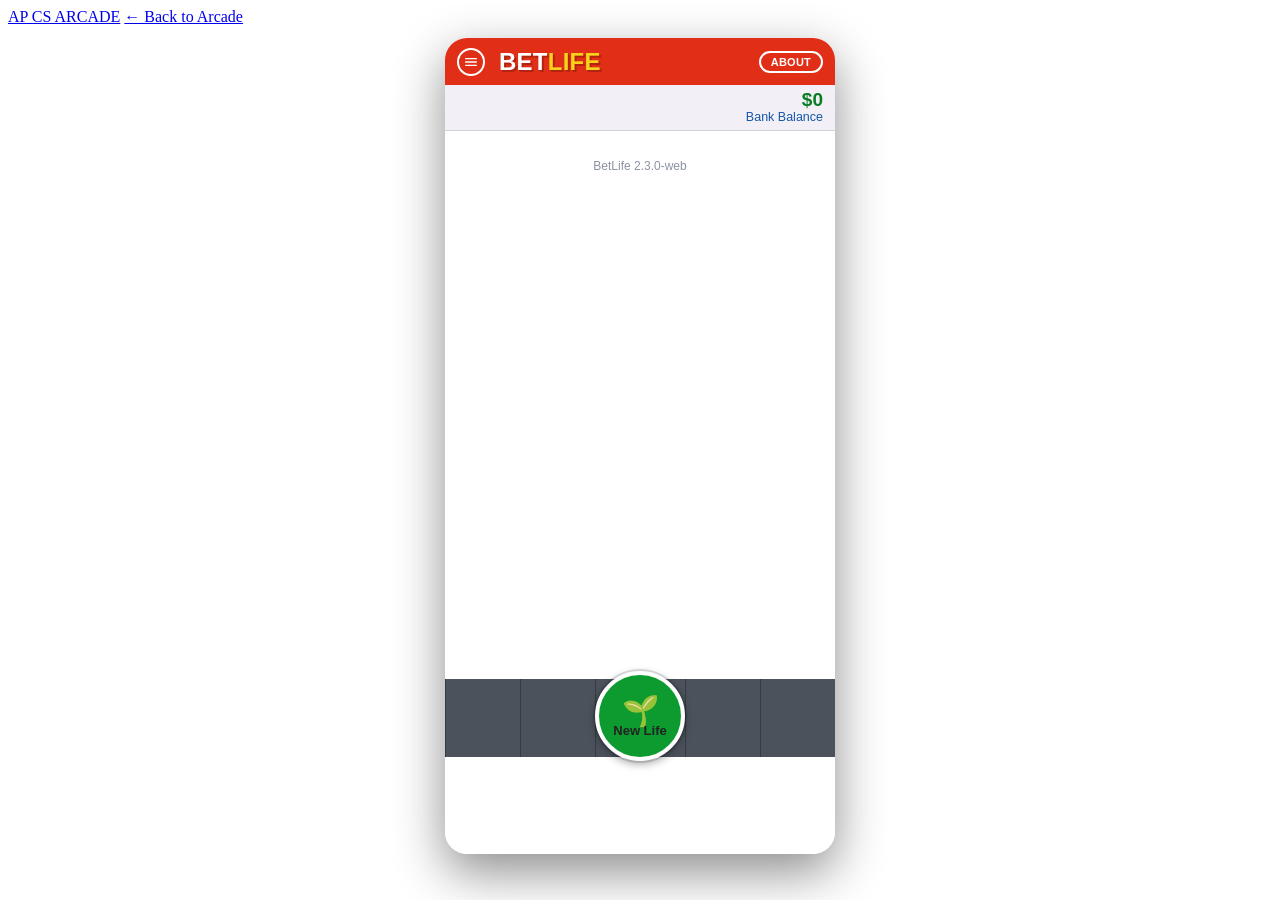
==== commit b5e92165: "feat(betlife): visual rebuild to the reference recordings (2.3) - Rewatched both recordings; measure" ====
--- a/games/betlife/web/index.html
+++ b/games/betlife/web/index.html
@@ -6,7 +6,7 @@
   <title>BetLife · AP CS Arcade</title>
   <meta name="description" content="BetLife: shape a life through choices, school, careers, relationships and more. A browser life simulation from the AP CS Arcade.">
   <link rel="stylesheet" href="../../styles/arcade.css">
-  <link rel="stylesheet" href="betlife.css">
+  <link rel="stylesheet" href="betlife.css?v=230">
 </head>
 <body class="shell-body bl-body">
   <header class="shell-bar">
@@ -18,6 +18,6 @@
   </main>
   <div id="modal-root"></div>
   <div id="toast-root" aria-live="polite"></div>
-  <script type="module" src="betlife.js"></script>
+  <script type="module" src="betlife.js?v=230"></script>
 </body>
 </html>
--- a/games/betlife/web/betlife.css
+++ b/games/betlife/web/betlife.css
@@ -1,17 +1,20 @@
-/* BetLife: a dense, mobile-first life simulator inside the arcade shell. Designed at 390 x 844. */
+/* BetLife 2.3 — geometry and typography measured from the reference recordings at 390pt wide.
+   Header 47 · strip 45 · title bar 47 · section 20 · row 68 · nav 78 · Age 90 · stat bars 15 (21 pitch). */
 :root {
-  --bl-red: #e4392c; --bl-red-dark: #b3251b; --bl-yellow: #ffd23f;
-  --bl-blue: #1b4f9e; --bl-navy: #14396f; --bl-link: #1f5aa8; --bl-action: #1670d8;
-  --bl-teal: #1aa9b6; --bl-orange: #f2891f; --bl-green: #2e9e3e; --bl-green-dark: #257f31; --bl-green-light: #e5f4e8;
-  --bl-strip: #e9edf2; --bl-section: #6b7280; --bl-text: #1f2937; --bl-text2: #5b6472; --bl-muted: #8b93a1;
-  --bl-divider: #dde2e9; --bl-track: #e6ecf3; --bl-hover: #f3f6fa; --bl-card: #fbf9f5; --bl-fact: #ede9e1; --bl-danger: #c62828;
+  --bl-red: #e12e17; --bl-red-dark: #b3230f; --bl-yellow: #f7d21c;
+  --bl-navy: #114d8b; --bl-blue: #0b4a8f; --bl-link: #1657a8; --bl-action: #1c6fd6; --bl-sub: #3a6db3;
+  --bl-teal: #0fb3bf; --bl-orange: #f5820d; --bl-green: #0d9a2e; --bl-green-dark: #0a7d24; --bl-green-bar: #2b8a3e;
+  --bl-strip: #f2eff6; --bl-strip2: #e3e8ec; --bl-section: #666e79; --bl-text: #222; --bl-text2: #444; --bl-muted: #8b93a1;
+  --bl-divider: #cfd6df; --bl-track: #dfe7ee; --bl-track-border: #c6d0da; --bl-hover: #f3f6fa; --bl-card: #fbf8f2; --bl-fact: #ecebe6; --bl-danger: #d42a1c;
   --bl-shadow: 0 18px 50px rgba(0, 0, 0, 0.45);
-  --bl-font: -apple-system, "SF Pro Text", "Segoe UI", Roboto, "Helvetica Neue", Arial, sans-serif;
+  --bl-font: "Avenir Next", "Avenir", "Nunito", -apple-system, "SF Pro Text", "Segoe UI", Roboto, sans-serif;
+  --bl-display: "Avenir Next Condensed", "Avenir Next", "Helvetica Neue", "Arial Narrow", Impact, sans-serif;
+  --bl-emoji: "Apple Color Emoji", "Segoe UI Emoji", "Noto Color Emoji", sans-serif;
 }
 .bl-body .shell-stage { display: flex; justify-content: center; align-items: flex-start; padding: 0; }
 .bl-phone {
   position: relative; width: 100%; height: calc(100vh - 52px); height: calc(100dvh - 52px);
-  background: #fff; color: var(--bl-text); font-family: var(--bl-font); font-size: 14px; line-height: 1.3;
+  background: #fff; color: var(--bl-text); font-family: var(--bl-font); font-size: 14px; line-height: 1.25;
   display: flex; flex-direction: column; overflow: hidden; -webkit-font-smoothing: antialiased;
 }
 .bl-phone button { font-family: inherit; color: inherit; }
@@ -19,176 +22,202 @@
   .bl-body .shell-stage { padding: 12px 12px 20px; }
   .bl-phone { width: 390px; height: min(844px, calc(100vh - 84px)); min-height: 620px; border-radius: 22px; box-shadow: var(--bl-shadow); }
 }
+.bl-pic { font-family: var(--bl-emoji); font-style: normal; font-weight: 400; line-height: 1; display: inline-block; }
 
 /* ---- Header and character strip ---- */
-.bl-header { flex: none; height: 52px; background: var(--bl-red); color: #fff; display: flex; align-items: center; padding: 0 10px; gap: 8px; }
+.bl-header { flex: none; height: 47px; background: var(--bl-red); color: #fff; display: flex; align-items: center; padding: 0 12px; gap: 8px; }
 .bl-header.is-dead { background: #7a1d16; }
-.bl-header-spacer { width: 34px; }
-.bl-brand { flex: 1; font-size: 25px; font-weight: 900; letter-spacing: 0.03em; color: #fff; text-align: left; padding-left: 4px;
+.bl-header-spacer { width: 28px; }
+.bl-brand { flex: 1; font-size: 24px; font-weight: 900; letter-spacing: 0.01em; color: #fff; text-align: left; padding-left: 6px; font-family: var(--bl-display);
   text-shadow: 1px 1px 0 var(--bl-red-dark), 2px 2px 0 var(--bl-red-dark); }
-.bl-header-main .bl-brand { text-align: left; }
 .bl-brand-accent { color: var(--bl-yellow); }
-.bl-header-pill { font-size: 11px; font-weight: 800; letter-spacing: 0.04em; text-transform: uppercase; border: 2px solid rgba(255, 255, 255, 0.85); border-radius: 999px; padding: 4px 10px; white-space: nowrap; }
-.bl-round-btn { flex: none; width: 32px; height: 32px; border-radius: 50%; border: 2px solid #fff; background: transparent; color: #fff; display: grid; place-items: center; font-size: 17px; cursor: pointer; padding: 0; }
+.bl-header-pill { font-size: 11px; font-weight: 800; letter-spacing: 0.02em; text-transform: uppercase; border: 2px solid #fff; border-radius: 999px; padding: 3px 10px; white-space: nowrap; background: transparent; color: #fff; cursor: pointer; font-family: var(--bl-font); }
+.bl-round-btn { flex: none; width: 28px; height: 28px; border-radius: 50%; border: 2px solid #fff; background: transparent; color: #fff; display: grid; place-items: center; font-size: 16px; cursor: pointer; padding: 0; }
+.bl-round-btn svg { width: 16px; height: 16px; }
 .bl-round-btn:hover, .bl-round-btn:focus-visible { background: rgba(255, 255, 255, 0.18); outline: none; }
 
-.bl-strip { flex: none; height: 46px; background: var(--bl-strip); border-bottom: 1px solid var(--bl-divider); display: flex; align-items: center; gap: 8px; padding: 0 10px; }
-.bl-identity { flex: 1; min-width: 0; display: flex; flex-direction: column; line-height: 1.15; }
-.bl-identity strong { font-size: 14.5px; font-weight: 800; color: var(--bl-link); white-space: nowrap; overflow: hidden; text-overflow: ellipsis; }
-.bl-identity span { font-size: 12px; color: var(--bl-text2); display: flex; align-items: center; gap: 4px; white-space: nowrap; overflow: hidden; }
-.bl-status-icon { display: inline-flex; font-size: 12px; color: var(--bl-teal); }
-.bl-money { text-align: right; display: flex; flex-direction: column; line-height: 1.15; }
-.bl-money strong { font-size: 16px; font-weight: 800; } .bl-money strong.is-positive { color: var(--bl-green-dark); } .bl-money strong.is-negative { color: var(--bl-danger); }
-.bl-money span { font-size: 10.5px; color: var(--bl-muted); }
+.bl-strip { flex: none; height: 45px; background: var(--bl-strip); border-bottom: 1px solid #cdd3dc; display: flex; align-items: center; gap: 8px; padding: 0 12px; }
+.bl-identity { flex: 1; min-width: 0; display: flex; flex-direction: column; line-height: 1.15; justify-content: center; }
+.bl-identity strong { font-size: 15.5px; font-weight: 700; color: var(--bl-link); text-decoration: underline; text-decoration-thickness: 1.5px; text-underline-offset: 2px; white-space: nowrap; overflow: hidden; text-overflow: ellipsis; align-self: flex-start; max-width: 100%; }
+.bl-identity span { font-size: 13px; color: var(--bl-link); display: flex; align-items: center; gap: 5px; white-space: nowrap; overflow: hidden; }
+.bl-status-icon { display: inline-flex; font-size: 12px; }
+.bl-money { text-align: right; display: flex; flex-direction: column; line-height: 1.1; }
+.bl-money strong { font-size: 19px; font-weight: 800; } .bl-money strong.is-positive { color: var(--bl-green-dark); } .bl-money strong.is-negative { color: var(--bl-danger); }
+.bl-money span { font-size: 12.5px; color: var(--bl-link); }
 .bl-strip.is-dead .bl-identity strong { color: var(--bl-muted); }
-
-/* Avatar drawn in CSS; it changes with life stage and gender. */
-.bl-avatar { width: 34px; height: 34px; border-radius: 50%; background: #cfe3f5; position: relative; overflow: hidden; flex: none; }
-.bl-avatar-shirt { position: absolute; left: 4px; right: 4px; bottom: -8px; height: 16px; background: var(--bl-green); border-radius: 50%; }
-.bl-avatar-face { position: absolute; left: 8px; top: 6px; width: 18px; height: 18px; border-radius: 50%; background: #f1c9a5; }
-.bl-avatar-hair { position: absolute; left: 7px; top: 4px; width: 20px; height: 10px; border-radius: 10px 10px 2px 2px; background: #4a2e1b; z-index: 1; }
-.bl-avatar-face i { position: absolute; top: 8px; width: 2.5px; height: 2.5px; border-radius: 50%; background: #222; }
-.bl-avatar-face i:first-child { left: 5px; } .bl-avatar-face i:nth-child(2) { left: 10.5px; }
-.bl-avatar-face b { position: absolute; left: 6px; top: 11px; width: 6px; height: 3.5px; border: 1.5px solid #222; border-top: 0; border-radius: 0 0 6px 6px; }
-.bl-avatar.stage-infant .bl-avatar-hair { width: 8px; left: 13px; top: 3px; height: 5px; }
-.bl-avatar.stage-infant .bl-avatar-shirt { background: #f5b7c9; }
-.bl-avatar.stage-child .bl-avatar-shirt { background: #f2891f; }
-.bl-avatar.gender-female .bl-avatar-hair { height: 16px; border-radius: 10px 10px 6px 6px; }
-.bl-avatar.stage-senior .bl-avatar-hair, .bl-avatar.stage-gone .bl-avatar-hair { background: #c9cdd3; }
-.bl-avatar.stage-middleAge .bl-avatar-hair { background: #6b5445; }
+.bl-avatar { flex: none; width: 40px; height: 40px; font-size: 34px; display: grid; place-items: center; }
 .bl-avatar.stage-gone { filter: grayscale(1); opacity: 0.8; }
 
 /* ---- Journal ---- */
-.bl-journal { flex: 1; min-height: 0; overflow-y: auto; padding: 8px 12px 12px; scrollbar-width: thin; background: #fff; }
-.bl-year { margin: 0 0 11px; }
-.bl-year h3 { margin: 0 0 1px; font-size: 13.5px; font-weight: 800; color: var(--bl-link); }
-.bl-entry { margin: 0 0 2px; font-size: 12.5px; line-height: 1.42; color: var(--bl-text2); }
-.bl-entry.kind-milestone { color: #334155; }
-.bl-entry.kind-negative { color: #6b5560; }
+.bl-journal { flex: 1; min-height: 0; overflow-y: auto; padding: 6px 12px 10px; scrollbar-width: thin; background: #fff; }
+.bl-year { margin: 0 0 14px; }
+.bl-year h3 { margin: 0; font-size: 14.5px; font-weight: 700; color: var(--bl-blue); line-height: 1.25; }
+.bl-entry { margin: 0; font-size: 13.5px; line-height: 1.13; color: #4a4a4a; }
+.bl-entry.kind-milestone { color: #2f2f2f; }
+.bl-journal-empty { padding: 24px 6px; font-size: 14px; color: var(--bl-muted); text-align: center; }
 
 /* ---- Bottom navigation with the Age button ---- */
-.bl-nav { flex: none; height: 84px; background: var(--bl-blue); display: grid; grid-template-columns: 1fr 1fr 96px 1fr 1fr; align-items: center; position: relative; }
+.bl-nav { flex: none; height: 78px; background: var(--bl-navy); display: grid; grid-template-columns: 1fr 1fr 90px 1fr 1fr; align-items: center; position: relative; }
 .bl-nav.is-dead { background: #4b525c; }
-.bl-nav-item { border: 0; background: transparent; color: #fff; font-size: 10px; font-weight: 700; display: flex; flex-direction: column; align-items: center; gap: 4px; cursor: pointer; padding: 4px 0; min-width: 0; }
-.bl-nav-item span:last-child { white-space: nowrap; overflow: hidden; text-overflow: ellipsis; max-width: 100%; }
-.bl-nav-ring { width: 30px; height: 30px; border-radius: 50%; background: var(--bl-teal); display: grid; place-items: center; font-size: 16px; color: #fff; }
+.bl-nav-item { border: 0; border-left: 1px solid rgba(0, 0, 0, 0.28); background: transparent; color: #fff; font-size: 10.5px; font-weight: 500; letter-spacing: -0.01em; display: flex; flex-direction: column; align-items: center; gap: 5px; cursor: pointer; padding: 6px 0; min-width: 0; height: 100%; justify-content: center; }
+.bl-nav-item:first-child { border-left: 0; }
+.bl-nav-item span:last-child { white-space: nowrap; overflow: visible; padding: 0; }
+.bl-nav-ring { width: 33px; height: 33px; border-radius: 50%; background: var(--bl-teal); display: grid; place-items: center; color: #fff; }
+.bl-nav-ring svg { width: 19px; height: 19px; }
 .bl-nav-item.is-first .bl-nav-ring { background: var(--bl-orange); }
 .bl-nav-item:hover .bl-nav-ring, .bl-nav-item:focus-visible .bl-nav-ring { filter: brightness(1.15); }
 .bl-nav-item:focus-visible { outline: none; }
 .bl-nav-item:active .bl-nav-ring { transform: scale(0.94); }
-.bl-age { position: absolute; left: 50%; top: -7px; transform: translateX(-50%); width: 94px; height: 94px; border-radius: 50%;
-  background: var(--bl-green); border: 4px solid #fff; box-shadow: 0 0 0 3px var(--bl-green), 0 4px 10px rgba(0, 0, 0, 0.35);
-  color: #fff; font-weight: 800; display: flex; flex-direction: column; align-items: center; justify-content: center; cursor: pointer; line-height: 1; }
-.bl-age-plus { font-size: 38px; margin-top: -4px; }
-.bl-age-label { font-size: 16px; margin-top: 2px; }
+.bl-nav-gap { border-left: 1px solid rgba(0, 0, 0, 0.28); height: 100%; }
+.bl-age { position: absolute; left: 50%; top: -8px; transform: translateX(-50%); width: 90px; height: 90px; border-radius: 50%;
+  background: var(--bl-green); border: 4px solid #fff; box-shadow: 0 0 0 2px rgba(0, 0, 0, 0.12), 0 3px 8px rgba(0, 0, 0, 0.35);
+  color: #fff; font-weight: 700; display: flex; flex-direction: column; align-items: center; justify-content: center; cursor: pointer; line-height: 1; padding: 0; }
+.bl-age-plus { font-size: 46px; font-weight: 300; margin-top: -8px; }
+.bl-age-label { font-size: 17px; font-weight: 700; margin-top: -2px; }
 .bl-age-icon { font-size: 30px; }
-.bl-age:hover { background: #38ad48; } .bl-age:active { background: var(--bl-green-dark); transform: translate(-50%, 1px); }
+.bl-age:hover { background: #12a834; } .bl-age:active { background: var(--bl-green-dark); transform: translate(-50%, 1px); }
 .bl-age:focus-visible { outline: 3px solid var(--bl-yellow); outline-offset: 2px; }
 .bl-age.is-newlife .bl-age-label { font-size: 13px; }
 .is-aging .bl-age { transform: translate(-50%, 0) scale(0.95); }
-.bl-nav-empty { display: block; }
+.bl-nav-empty { display: block; height: 100%; border-left: 1px solid rgba(0, 0, 0, 0.28); }
+.bl-rewind { position: absolute; left: calc(50% + 24px); top: 55px; width: 37px; height: 37px; border-radius: 50%; border: 3px solid #fff; background: #e3140b; color: #fff; display: flex; flex-direction: column; align-items: center; justify-content: center; line-height: 1; cursor: pointer; padding: 0; box-shadow: 0 2px 5px rgba(0, 0, 0, 0.35); z-index: 2; }
+.bl-rewind span { font-size: 17px; font-weight: 800; margin-top: -1px; } .bl-rewind small { font-size: 8px; font-weight: 700; margin-top: -1px; }
 
 /* ---- Stats ---- */
-.bl-stats { flex: none; padding: 7px 12px 9px; display: grid; gap: 4px; background: #fff; }
-.bl-meter { display: grid; grid-template-columns: 78px 18px 1fr; align-items: center; gap: 6px; height: 21px; }
-.bl-meter-label { text-align: right; font-size: 12.5px; font-weight: 800; color: var(--bl-navy); display: flex; justify-content: flex-end; align-items: center; gap: 3px; }
+.bl-stats { flex: none; padding: 9px 30px 10px 12px; display: grid; gap: 6px; background: #fff; }
+.bl-meter { display: grid; grid-template-columns: 74px 22px 1fr; align-items: center; gap: 6px; height: 15px; }
+.bl-meter-label { text-align: right; font-size: 14px; font-weight: 700; color: var(--bl-blue); display: flex; justify-content: flex-end; align-items: center; gap: 2px; line-height: 1; }
 .bl-warn { color: var(--bl-danger); display: inline-flex; font-size: 12px; }
-.bl-stat-icon { display: inline-flex; font-size: 15px; justify-content: center; }
-.tone-happiness .bl-stat-icon { color: #f0b429; } .tone-health .bl-stat-icon { color: #e0484b; } .tone-smarts .bl-stat-icon { color: #ef8fb0; } .tone-looks .bl-stat-icon { color: #9bb4d6; }
-.bl-track { position: relative; display: block; height: 17px; border-radius: 4px; background: var(--bl-track); overflow: hidden; }
-.bl-fill { display: block; height: 100%; background: var(--bl-green); border-radius: 4px; transition: width 0.35s ease; }
+.bl-stat-icon { display: inline-flex; font-size: 16px; justify-content: center; }
+.bl-track { position: relative; display: block; height: 15px; border-radius: 1px; background: var(--bl-track); border: 1px solid var(--bl-track-border); overflow: hidden; box-sizing: border-box; }
+.bl-fill { display: block; height: 100%; background: var(--bl-green-bar); transition: width 0.35s ease; }
 .bl-fill.tone-warn { background: var(--bl-orange); }
 .bl-meter.is-low .bl-fill { background: var(--bl-orange); }
-.bl-meter-value { position: absolute; right: 6px; top: 0; height: 100%; display: flex; align-items: center; font-size: 12px; font-weight: 800; color: var(--bl-link); }
-.bl-stats.is-dead .bl-fill { background: #9aa3ad; } .bl-stats.is-dead .bl-meter-label, .bl-stats.is-dead .bl-meter-value { color: var(--bl-muted); } .bl-stats.is-dead .bl-stat-icon { color: #b9c0c9; }
+.bl-meter.is-low .bl-track { background: repeating-linear-gradient(45deg, #fbf3cc 0 6px, #f5e9b3 6px 12px); }
+.bl-meter-value { position: absolute; right: 5px; top: 0; height: 100%; display: flex; align-items: center; font-size: 14px; font-weight: 700; color: var(--bl-link); }
+.bl-boost { position: absolute; right: 44px; top: 0; height: 13px; padding: 0 6px; border: 0; border-radius: 3px; background: var(--bl-yellow); color: #4a3a00; font-size: 9.5px; font-weight: 900; cursor: pointer; letter-spacing: 0.02em; }
+.bl-stats.is-dead .bl-fill { background: #9aa3ad; } .bl-stats.is-dead .bl-meter-label, .bl-stats.is-dead .bl-meter-value { color: var(--bl-muted); } .bl-stats.is-dead .bl-stat-icon { filter: grayscale(1); }
 
 /* ---- Secondary screens ---- */
-.bl-titlebar { flex: none; height: 52px; background: var(--bl-blue); color: #fff; display: flex; align-items: center; justify-content: center; position: relative; padding: 0 48px; }
-.bl-titlebar .bl-round-btn { position: absolute; left: 12px; top: 10px; }
-.bl-screen-title { margin: 0; font-size: 18px; font-weight: 900; letter-spacing: 0.05em; text-transform: uppercase; white-space: nowrap; overflow: hidden; text-overflow: ellipsis; max-width: 100%; }
-.bl-scroll { flex: 1; min-height: 0; overflow-y: auto; scrollbar-width: thin; background: #f4f6f9; display: flex; flex-direction: column; }
+.bl-titlebar { flex: none; height: 47px; background: var(--bl-blue); color: #fff; display: flex; align-items: center; justify-content: center; position: relative; padding: 0 48px; }
+.bl-titlebar .bl-round-btn { position: absolute; left: 14px; top: 8.5px; width: 30px; height: 30px; }
+.bl-screen-title { margin: 0; font-family: var(--bl-display); font-size: 22px; font-weight: 700; letter-spacing: 0.02em; text-transform: uppercase; white-space: nowrap; overflow: hidden; text-overflow: ellipsis; max-width: 100%; }
+.bl-secondary .bl-strip { background: var(--bl-strip2); }
+.bl-scroll { flex: 1; min-height: 0; overflow-y: auto; scrollbar-width: thin; background: #eef1f4; display: flex; flex-direction: column; }
 .bl-scroll > :last-child { margin-bottom: 0; }
-.bl-section { flex: none; background: var(--bl-section); color: #fff; font-size: 12px; font-weight: 700; text-align: center; padding: 3px 8px; line-height: 16px; }
-.bl-row { flex: none; width: 100%; display: flex; align-items: center; gap: 10px; padding: 8px 12px; min-height: 60px; border: 0; border-bottom: 1px solid var(--bl-divider); background: #fff; text-align: left; cursor: pointer; text-decoration: none; color: var(--bl-text); }
+.bl-section { flex: none; background: var(--bl-section); color: #fff; font-size: 14px; font-weight: 700; text-align: center; padding: 0 8px; line-height: 20px; height: 20px; }
+.bl-row { flex: none; width: 100%; display: flex; align-items: center; gap: 12px; padding: 8px 14px 8px 12px; min-height: 68px; border: 0; border-bottom: 1px solid var(--bl-divider); background: #fff; text-align: left; cursor: pointer; text-decoration: none; color: var(--bl-text); font-family: inherit; }
 div.bl-row { cursor: default; }
 button.bl-row:hover, button.bl-row:focus-visible, a.bl-row:hover { background: var(--bl-hover); outline: none; } button.bl-row:active { background: #e6ebf2; }
-.bl-row-icon { flex: none; width: 36px; height: 36px; border-radius: 50%; background: #e7f1fb; color: var(--bl-teal); display: grid; place-items: center; font-size: 21px; }
-.bl-row-text { flex: 1; min-width: 0; display: flex; flex-direction: column; gap: 2px; }
-.bl-row-title { font-size: 15px; font-weight: 800; color: var(--bl-link); line-height: 1.2; }
-.bl-row-title-note { font-weight: 400; color: var(--bl-text2); }
-.bl-row-sub { font-size: 12.5px; color: var(--bl-text2); white-space: nowrap; overflow: hidden; text-overflow: ellipsis; }
+.bl-row-icon { flex: none; width: 36px; height: 36px; display: grid; place-items: center; font-size: 31px; }
+.bl-row-text { flex: 1; min-width: 0; display: flex; flex-direction: column; gap: 1px; }
+.bl-row-title { font-size: 17px; font-weight: 700; color: var(--bl-blue); line-height: 1.2; }
+.bl-row-title-note { font-weight: 400; color: var(--bl-blue); }
+.bl-row-sub { font-size: 13px; color: var(--bl-sub); white-space: nowrap; overflow: hidden; text-overflow: ellipsis; }
 .bl-row-note { color: var(--bl-muted); font-style: italic; }
-.bl-row-right { flex: none; color: var(--bl-muted); font-size: 20px; display: inline-flex; }
-.bl-row.is-disabled { opacity: 0.55; cursor: default; } .bl-row.is-disabled .bl-row-title { color: var(--bl-text2); } .bl-row.is-disabled .bl-row-icon { color: var(--bl-muted); background: #edf0f4; }
-.bl-row.tone-danger .bl-row-title { color: var(--bl-danger); } .bl-row.tone-danger .bl-row-icon { color: var(--bl-danger); background: #fdecea; }
+.bl-row-right { flex: none; color: var(--bl-blue); display: inline-flex; }
+.bl-row-right svg { width: 22px; height: 22px; stroke-width: 3; }
+.bl-row.is-disabled { cursor: default; } .bl-row.is-disabled .bl-row-title, .bl-row.is-disabled .bl-row-title-note { color: #9aa3ad; } .bl-row.is-disabled .bl-row-sub { color: #a5adb8; } .bl-row.is-disabled .bl-row-icon { filter: grayscale(1); opacity: 0.55; } .bl-row.is-disabled .bl-row-right { color: #b5bcc6; }
+.bl-row.tone-danger .bl-row-title { color: var(--bl-danger); }
 .bl-tag { display: inline-block; margin-left: 6px; padding: 1px 6px; border-radius: 4px; background: var(--bl-yellow); color: #4a3a00; font-size: 10px; font-weight: 800; vertical-align: middle; letter-spacing: 0.03em; }
-.bl-mini-meter { display: flex; align-items: center; gap: 8px; margin-top: 2px; }
-.bl-mini-label { font-size: 12.5px; color: var(--bl-text2); }
-.bl-mini-meter .bl-track { width: 140px; height: 9px; border-radius: 2px; }
-.bl-info { flex: none; display: flex; justify-content: space-between; align-items: center; gap: 12px; min-height: 38px; padding: 6px 12px; border-bottom: 1px solid var(--bl-divider); background: #fff; font-size: 13px; color: var(--bl-text2); }
-.bl-info strong { color: var(--bl-text); font-size: 13.5px; text-align: right; }
+.bl-mini-meter { display: flex; align-items: center; gap: 8px; margin-top: 1px; }
+.bl-mini-label { font-size: 13px; color: var(--bl-sub); }
+.bl-mini-meter .bl-track { width: 128px; height: 10px; border-radius: 0; border: 0; background: var(--bl-track); }
+.bl-info { flex: none; display: flex; justify-content: space-between; align-items: center; gap: 12px; min-height: 30px; padding: 4px 14px; border-bottom: 1px solid var(--bl-divider); background: #fff; font-size: 13px; color: var(--bl-sub); }
+.bl-info strong { color: var(--bl-blue); font-size: 13.5px; text-align: right; font-weight: 700; }
 .bl-info.tone-negative strong { color: var(--bl-danger); }
-.bl-footer { flex: none; margin-top: auto; width: 100%; min-height: 54px; border: 0; background: var(--bl-teal); color: #fff; font-size: 15px; font-weight: 800; display: flex; align-items: center; justify-content: center; gap: 8px; cursor: pointer; font-size: 15px; }
-.bl-footer:hover { background: #159ba8; }
-.bl-note { margin: 0; padding: 10px 14px; font-size: 13px; line-height: 1.45; color: var(--bl-text2); background: #fff; border-bottom: 1px solid var(--bl-divider); }
-.bl-scroll > .bl-entry { flex: none; margin: 0; padding: 4px 12px; background: #fff; border-bottom: 1px solid var(--bl-divider); }
-.bl-empty { padding: 12px 14px; font-size: 12.5px; color: var(--bl-muted); background: #fff; border-bottom: 1px solid var(--bl-divider); }
+.bl-footer { flex: none; margin-top: auto; width: 100%; min-height: 50px; border: 0; background: #12b8c8; color: #fff; font-size: 15px; font-weight: 700; display: flex; align-items: center; justify-content: center; gap: 8px; cursor: pointer; font-family: inherit; }
+.bl-footer:hover { background: #10a7b6; }
+.bl-note { margin: 0; padding: 8px 14px; font-size: 13px; line-height: 1.4; color: var(--bl-text2); background: #fff; border-bottom: 1px solid var(--bl-divider); }
+.bl-scroll > .bl-entry { flex: none; margin: 0; padding: 4px 14px; background: #fff; border-bottom: 1px solid var(--bl-divider); }
+.bl-empty { padding: 10px 14px; font-size: 13px; color: var(--bl-muted); background: #fff; border-bottom: 1px solid var(--bl-divider); }
 .bl-footnote { margin: 22px 12px 0; text-align: center; font-size: 12px; color: var(--bl-muted); }
 
 /* ---- Forms and buttons ---- */
 .bl-form { display: flex; flex-direction: column; gap: 12px; padding: 14px 16px 24px; background: #fff; }
 .bl-form label { display: flex; flex-direction: column; gap: 5px; font-size: 13px; font-weight: 700; color: var(--bl-text2); }
-.bl-form input[type="text"], .bl-form input:not([type]), .bl-form select { font: inherit; font-size: 15px; padding: 9px 12px; border: 1px solid var(--bl-divider); border-radius: 8px; background: #fff; color: var(--bl-text); }
+.bl-form input[type="text"], .bl-form input:not([type]), .bl-form select { font: inherit; font-size: 15px; padding: 9px 12px; border: 1px solid var(--bl-divider); border-radius: 6px; background: #fff; color: var(--bl-text); }
 .bl-form input:focus, .bl-form select:focus { outline: 2px solid var(--bl-teal); outline-offset: 1px; }
-.bl-form fieldset { border: 1px solid var(--bl-divider); border-radius: 8px; padding: 6px 12px 8px; display: flex; gap: 18px; margin: 0; }
+.bl-form fieldset { border: 1px solid var(--bl-divider); border-radius: 6px; padding: 6px 12px 8px; display: flex; gap: 18px; margin: 0; }
 .bl-form legend { font-size: 13px; font-weight: 700; color: var(--bl-text2); padding: 0 4px; }
 .bl-radio { flex-direction: row !important; align-items: center; gap: 6px !important; font-weight: 600 !important; color: var(--bl-text) !important; }
 .bl-form .bl-note { border: 0; padding: 0; background: transparent; }
-.bl-btn { width: 100%; min-height: 44px; border: 0; border-radius: 8px; color: #fff; font-size: 15px; font-weight: 800; cursor: pointer; box-shadow: 0 3px 0 rgba(0, 0, 0, 0.18); letter-spacing: 0.01em; padding: 8px 14px; }
-.bl-btn:active { transform: translateY(2px); box-shadow: 0 1px 0 rgba(0, 0, 0, 0.18); }
+.bl-btn { width: 100%; min-height: 39px; border: 0; border-radius: 5px; color: #fff; font-size: 15px; font-weight: 600; cursor: pointer; box-shadow: 0 3px 0 rgba(0, 0, 0, 0.16); padding: 6px 12px; font-family: inherit; line-height: 1.2; }
+.bl-btn:active { transform: translateY(2px); box-shadow: 0 1px 0 rgba(0, 0, 0, 0.16); }
 .bl-btn:focus-visible { outline: 3px solid var(--bl-yellow); outline-offset: 2px; }
-.bl-btn-blue { background: var(--bl-action); } .bl-btn-blue:hover { background: #1a7ae8; }
-.bl-btn-green { background: var(--bl-green); } .bl-btn-green:hover { background: #38ad48; }
+.bl-btn-blue { background: var(--bl-action); } .bl-btn-blue:hover { background: #2278e0; }
+.bl-btn-green { background: #1a9c3a; } .bl-btn-green:hover { background: #21ab43; }
 .bl-btn-red { background: var(--bl-danger); } .bl-btn-grey { background: #8f98a5; }
-.bl-text-btn { border: 0; background: transparent; color: var(--bl-action); font-weight: 700; font-size: 14px; cursor: pointer; padding: 8px; text-decoration: underline; }
+.bl-text-btn { border: 0; background: transparent; color: var(--bl-action); font-weight: 500; font-size: 15px; cursor: pointer; padding: 6px; text-decoration: underline; font-family: inherit; }
 
 /* ---- Modals ---- */
-.bl-overlay { position: fixed; inset: 0; background: rgba(8, 12, 22, 0.62); display: flex; align-items: center; justify-content: center; padding: 16px; z-index: 50; }
-.bl-modal { width: min(340px, 100%); max-height: calc(100% - 16px); overflow-y: auto; background: var(--bl-card); border: 5px solid var(--bl-red); border-radius: 16px; padding: 16px 16px 14px; text-align: center; font-family: var(--bl-font); color: var(--bl-text); box-shadow: 0 20px 60px rgba(0, 0, 0, 0.45); }
-.bl-modal.tone-blue { border-color: var(--bl-action); } .bl-modal.tone-green { border-color: var(--bl-green); } .bl-modal.tone-red { border-color: var(--bl-danger); } .bl-modal.tone-death { border-color: #4a4f57; background: #f2f0ea; }
-.bl-band { margin: -16px -16px 14px; padding: 7px 14px; display: flex; align-items: center; gap: 8px; color: #fff; font-weight: 800; font-style: italic; font-size: 15px; justify-content: flex-end; background: linear-gradient(90deg, rgba(228, 57, 44, 0) 0%, var(--bl-red) 55%); }
-.tone-blue .bl-band { background: linear-gradient(90deg, rgba(22, 112, 216, 0) 0%, var(--bl-action) 55%); } .tone-green .bl-band { background: linear-gradient(90deg, rgba(46, 158, 62, 0) 0%, var(--bl-green) 55%); } .tone-red .bl-band { background: linear-gradient(90deg, rgba(198, 40, 40, 0) 0%, var(--bl-danger) 55%); }
+.bl-overlay { position: fixed; inset: 0; background: rgba(6, 10, 18, 0.72); display: flex; align-items: center; justify-content: center; padding: 16px; z-index: 50; }
+.bl-modal { position: relative; width: min(308px, 100%); max-height: calc(100% - 16px); overflow-y: auto; background: var(--bl-card); border: 3px solid var(--bl-red); border-radius: 10px; padding: 18px 16px 16px; text-align: center; font-family: var(--bl-font); color: var(--bl-text); box-shadow: 0 20px 60px rgba(0, 0, 0, 0.45); }
+.bl-modal.tone-blue, .bl-modal.tone-green { border-color: var(--bl-red); } .bl-modal.tone-red { border-color: var(--bl-red); } .bl-modal.tone-death { border-color: #4a4f57; background: #f2f0ea; }
+.bl-band { margin: 0 -16px 10px; height: 34px; padding: 0 12px; display: flex; align-items: center; gap: 8px; color: #fff; font-weight: 700; font-style: italic; font-size: 15px; justify-content: flex-end; background: linear-gradient(90deg, rgba(225, 46, 23, 0) 0%, var(--bl-red) 60%); }
+.tone-blue .bl-band, .tone-green .bl-band { background: linear-gradient(90deg, rgba(47, 125, 225, 0) 0%, #2f7de1 60%); } .tone-red .bl-band { background: linear-gradient(90deg, rgba(225, 46, 23, 0) 0%, var(--bl-red) 60%); }
 .bl-band-person { justify-content: flex-start; }
-.bl-band-avatar { width: 30px; height: 30px; border-radius: 50%; background: #fff; color: var(--bl-teal); display: grid; place-items: center; font-size: 18px; flex: none; }
-.bl-band-name { flex: 1; text-align: left; font-style: normal; color: #fff; font-size: 14px; text-shadow: 0 1px 2px rgba(0, 0, 0, 0.35); }
+.bl-band-avatar { width: 30px; height: 30px; border-radius: 50%; background: #fff; display: grid; place-items: center; font-size: 22px; flex: none; }
+.bl-band-name { flex: 1; text-align: left; font-style: normal; color: #fff; font-size: 14px; font-weight: 700; text-shadow: 0 1px 2px rgba(0, 0, 0, 0.35); }
 .bl-band-role { white-space: nowrap; }
-.bl-modal-title { margin: 4px 0 10px; font-size: 20px; font-weight: 900; display: flex; align-items: center; justify-content: center; gap: 8px; }
-.bl-modal-title svg { font-size: 22px; color: var(--bl-teal); }
-.bl-modal-text { margin: 0 0 10px; font-size: 14px; line-height: 1.45; }
-.bl-modal-question { margin: 0 0 12px; font-size: 14px; font-weight: 600; }
-.bl-facts { margin: 4px 0 12px; border-radius: 6px; overflow: hidden; text-align: left; font-size: 13.5px; }
-.bl-fact { padding: 6px 10px; background: var(--bl-fact); } .bl-fact:nth-child(even) { background: #f5f2ec; }
-.bl-fact b { font-weight: 800; }
-.bl-modal-buttons { display: flex; flex-direction: column; gap: 8px; }
-.bl-coin { margin: 10px auto 0; border: 0; background: transparent; color: var(--bl-action); font-size: 14px; font-weight: 700; text-decoration: underline; display: inline-flex; align-items: center; gap: 6px; cursor: pointer; }
-.bl-coin svg { font-size: 20px; color: var(--bl-text2); }
-.bl-death-head { margin-bottom: 8px; }
-.bl-death-icon { font-size: 34px; color: #4a4f57; display: inline-flex; }
-.bl-death-kicker { display: block; font-size: 11px; font-weight: 800; letter-spacing: 0.08em; text-transform: uppercase; color: var(--bl-muted); }
-.bl-death-name { margin: 6px 0 0; font-size: 22px; font-weight: 900; letter-spacing: 0.02em; text-transform: uppercase; }
-.bl-death-age { margin: 2px 0 8px; font-size: 14px; font-weight: 800; color: var(--bl-text2); text-transform: uppercase; letter-spacing: 0.04em; }
-.bl-epitaph { font-style: italic; color: var(--bl-text2); }
-.bl-milestones { text-align: left; margin: 0 0 12px; padding: 8px 10px; border-radius: 6px; background: #fff; font-size: 12.5px; color: var(--bl-text2); }
-.bl-milestones p { margin: 0 0 3px; }
-.bl-summary-head { background: #fff; padding: 18px 14px 12px; text-align: center; border-bottom: 1px solid var(--bl-divider); }
-.bl-summary-icon { font-size: 36px; color: #4a4f57; display: inline-flex; }
-.bl-summary-head h2 { margin: 6px 0 0; font-size: 22px; font-weight: 900; text-transform: uppercase; }
-.bl-summary-head p { margin: 2px 0 0; font-weight: 800; color: var(--bl-text2); text-transform: uppercase; letter-spacing: 0.04em; font-size: 13px; }
-.bl-summary-actions { display: flex; flex-direction: column; gap: 10px; padding: 16px; }
+.bl-modal.no-band { padding-top: 14px; }
+.bl-modal.tone-blue .bl-band, .bl-modal.tone-green .bl-band { background: linear-gradient(90deg, rgba(225, 46, 23, 0) 0%, var(--bl-red) 60%); }
+.bl-modal-title { margin: 2px 0 8px; font-size: 17px; font-weight: 700; display: flex; align-items: center; justify-content: center; gap: 8px; color: #1a1a1a; }
+.bl-modal-title .bl-pic { font-size: 20px; }
+.bl-modal-text { margin: 0 0 10px; font-size: 15px; line-height: 1.3; color: #222; }
+.bl-modal-question { margin: 0 0 12px; font-size: 15px; font-weight: 700; color: #222; }
+.bl-facts { margin: 4px 0 12px; overflow: hidden; text-align: left; font-size: 15px; line-height: 1.25; }
+.bl-fact { padding: 5px 10px; background: var(--bl-fact); } .bl-fact:nth-child(even) { background: #f4f3ef; }
+.bl-fact b { font-weight: 700; }
+.bl-modal-buttons { display: flex; flex-direction: column; gap: 12px; }
+.bl-coin { margin: 12px auto 2px; border: 0; background: transparent; color: var(--bl-action); font-size: 15px; font-weight: 500; text-decoration: underline; display: inline-flex; align-items: center; gap: 8px; cursor: pointer; font-family: inherit; }
+.bl-coin .bl-pic { font-size: 22px; }
+.bl-modal-traits { margin: 6px 0 14px 0; display: grid; gap: 6px; }
+.bl-modal-trait { display: grid; grid-template-columns: 78px 1fr; align-items: center; gap: 8px; font-size: 15px; font-weight: 700; color: #222; text-align: right; }
+.bl-modal-trait .bl-track { height: 14px; border: 0; border-radius: 0; background: #e6e6e6; }
+.bl-modal-close { position: absolute; left: -16px; top: -16px; width: 30px; height: 30px; border-radius: 50%; border: 2px solid #fff; background: var(--bl-red); color: #fff; font-size: 16px; font-weight: 800; display: grid; place-items: center; cursor: pointer; padding: 0; }
+.bl-modal.is-small { width: min(280px, 100%); border-color: #2f7de1; padding: 14px 16px; }
+.bl-modal.is-small .bl-modal-title { font-size: 17px; margin: 0 0 6px; color: var(--bl-blue); }
+.bl-modal.is-small .bl-modal-text { margin: 0; }
+
+/* Tombstone: rounded grey stone with a grass strip, then the Continue button. */
+.bl-stone-wrap { width: min(330px, 100%); display: flex; flex-direction: column; align-items: center; gap: 12px; font-family: var(--bl-font); }
+.bl-stone { width: 100%; min-height: min(560px, 62vh); display: flex; flex-direction: column; align-items: center; justify-content: flex-start; background: linear-gradient(180deg, #7f8b93 0%, #6e7a83 60%, #66727b 100%); border-radius: 18px 18px 8px 8px; clip-path: polygon(0 5%, 6% 1%, 30% 0, 55% 2%, 75% 0, 100% 3%, 100% 100%, 0 100%); padding: 40px 26px 60px; color: #f4f6f7; text-align: center; box-shadow: inset 0 -12px 24px rgba(0, 0, 0, 0.12), 0 12px 30px rgba(0, 0, 0, 0.4); position: relative; overflow: hidden; }
+.bl-stone::after { content: ""; position: absolute; left: 0; right: 0; bottom: 0; height: 40px; background: radial-gradient(ellipse 60% 100% at 20% 100%, #3f8a2e 0 40%, transparent 41%), radial-gradient(ellipse 60% 100% at 55% 100%, #4a9a35 0 45%, transparent 46%), radial-gradient(ellipse 60% 100% at 85% 100%, #3f8a2e 0 40%, transparent 41%), linear-gradient(#5aa63f, #3d7f2c); }
+.bl-stone-name { margin: 0; font-family: var(--bl-display); font-size: 25px; font-weight: 700; letter-spacing: 0.06em; text-transform: uppercase; color: #fbfcfc; text-shadow: 0 2px 0 rgba(0, 0, 0, 0.35); }
+.bl-stone-age { margin: 2px 0 12px; font-family: var(--bl-display); font-size: 16px; font-weight: 700; letter-spacing: 0.08em; text-transform: uppercase; color: #f0f3f4; text-shadow: 0 1px 0 rgba(0, 0, 0, 0.3); }
+.bl-stone-facts { display: none; }
+.bl-stone-facts b { color: #fff; }
+.bl-stone-epitaph { margin: 22px 0 30px; max-width: 250px; font-size: 16px; line-height: 1.35; color: #f4f6f7; text-shadow: 0 1px 0 rgba(0, 0, 0, 0.25); }
+.bl-stone-wrap .bl-btn { border-radius: 999px; min-height: 46px; font-size: 17px; font-weight: 700; border: 3px solid #fff; }
+
+.bl-postlife { width: min(340px, 100%); text-align: center; color: #fff; display: flex; flex-direction: column; gap: 14px; align-items: center; font-family: var(--bl-font); }
+.bl-postlife h2 { margin: 0; font-size: 20px; font-weight: 700; display: flex; align-items: center; gap: 10px; } .bl-postlife h2 .bl-pic { font-size: 26px; }
+.bl-postlife p { margin: 0 0 6px; font-size: 16px; font-weight: 400; }
+.bl-btn-big { border-radius: 999px; min-height: 50px; font-size: 18px; font-weight: 700; border: 3px solid #fff; box-shadow: 0 4px 0 rgba(0, 0, 0, 0.35); }
+.bl-btn-yellow { background: var(--bl-yellow); color: #1a1a1a; }
+.bl-text-light { color: #8fb8ff; font-size: 15px; }
+
+.bl-badge-pill { display: inline-flex; align-items: center; gap: 5px; }
+.bl-badge-pill .bl-pic { font-size: 14px; }
+.bl-banner { position: fixed; top: 58px; left: 50%; transform: translateX(-50%); width: min(340px, calc(100% - 24px)); min-height: 54px; background: #fff; border-radius: 14px; padding: 8px 14px; box-shadow: 0 10px 30px rgba(0, 0, 0, 0.35); display: flex; align-items: center; gap: 10px; z-index: 70; border: 2px solid var(--bl-yellow); animation: bl-toast-in 0.3s ease; cursor: pointer; font-family: var(--bl-font); }
+.bl-banner-icon { font-size: 26px; display: inline-flex; }
+.bl-banner-text { flex: 1; display: flex; flex-direction: column; line-height: 1.2; min-width: 0; } .bl-banner-text strong { display: block; font-size: 14px; color: var(--bl-blue); text-transform: uppercase; letter-spacing: 0.03em; font-family: var(--bl-display); } .bl-banner-text span { display: block; font-size: 12.5px; color: var(--bl-text2); }
+.bl-banner-kicker { font-size: 10px; font-weight: 800; letter-spacing: 0.06em; text-transform: uppercase; color: var(--bl-muted); }
+.bl-eye-grid { display: grid; grid-template-columns: repeat(8, 1fr); gap: 2px; margin: 6px 0 10px; }
+.bl-eye-cell { border: 0; background: transparent; font: 700 17px var(--bl-font); color: var(--bl-text); cursor: pointer; padding: 3px 0; border-radius: 4px; }
+.bl-eye-cell:hover { background: #eef2f7; }
+.bl-eye-timer { color: var(--bl-danger); }
+.bl-menu-avatar { font-size: 40px; text-align: center; padding: 14px 0 0; background: #fff; }
 
 /* ---- Toast ---- */
 #toast-root { position: fixed; top: 60px; left: 0; right: 0; display: flex; justify-content: center; pointer-events: none; z-index: 60; padding: 0 12px; }
-.bl-toast { max-width: 360px; background: #fff; border-radius: 999px; padding: 8px 18px; box-shadow: 0 8px 24px rgba(0, 0, 0, 0.3); display: flex; flex-direction: column; align-items: center; text-align: center; font-family: var(--bl-font); border: 2px solid var(--bl-action); animation: bl-toast-in 0.25s ease; }
+.bl-toast { max-width: 340px; background: #fff; border-radius: 12px; padding: 8px 18px; box-shadow: 0 8px 24px rgba(0, 0, 0, 0.3); display: flex; flex-direction: column; align-items: center; text-align: center; font-family: var(--bl-font); border: 2px solid var(--bl-action); animation: bl-toast-in 0.25s ease; }
 .bl-toast.tone-green { border-color: var(--bl-green); } .bl-toast.tone-red { border-color: var(--bl-danger); }
-.bl-toast strong { font-size: 14px; color: var(--bl-text); } .bl-toast span { font-size: 12.5px; color: var(--bl-text2); }
+.bl-toast strong { font-size: 14px; color: var(--bl-blue); } .bl-toast span { font-size: 12.5px; color: var(--bl-text2); }
 @keyframes bl-toast-in { from { transform: translateY(-8px); opacity: 0; } to { transform: none; opacity: 1; } }
+
+.bl-stone-skull { font-size: 44px; filter: grayscale(1) brightness(1.5); opacity: 0.6; margin: 0 0 40px; }
+.bl-start-stats { height: 97px; background: #fff; }
+
+.bl-jobs .bl-row-note { display: none; }
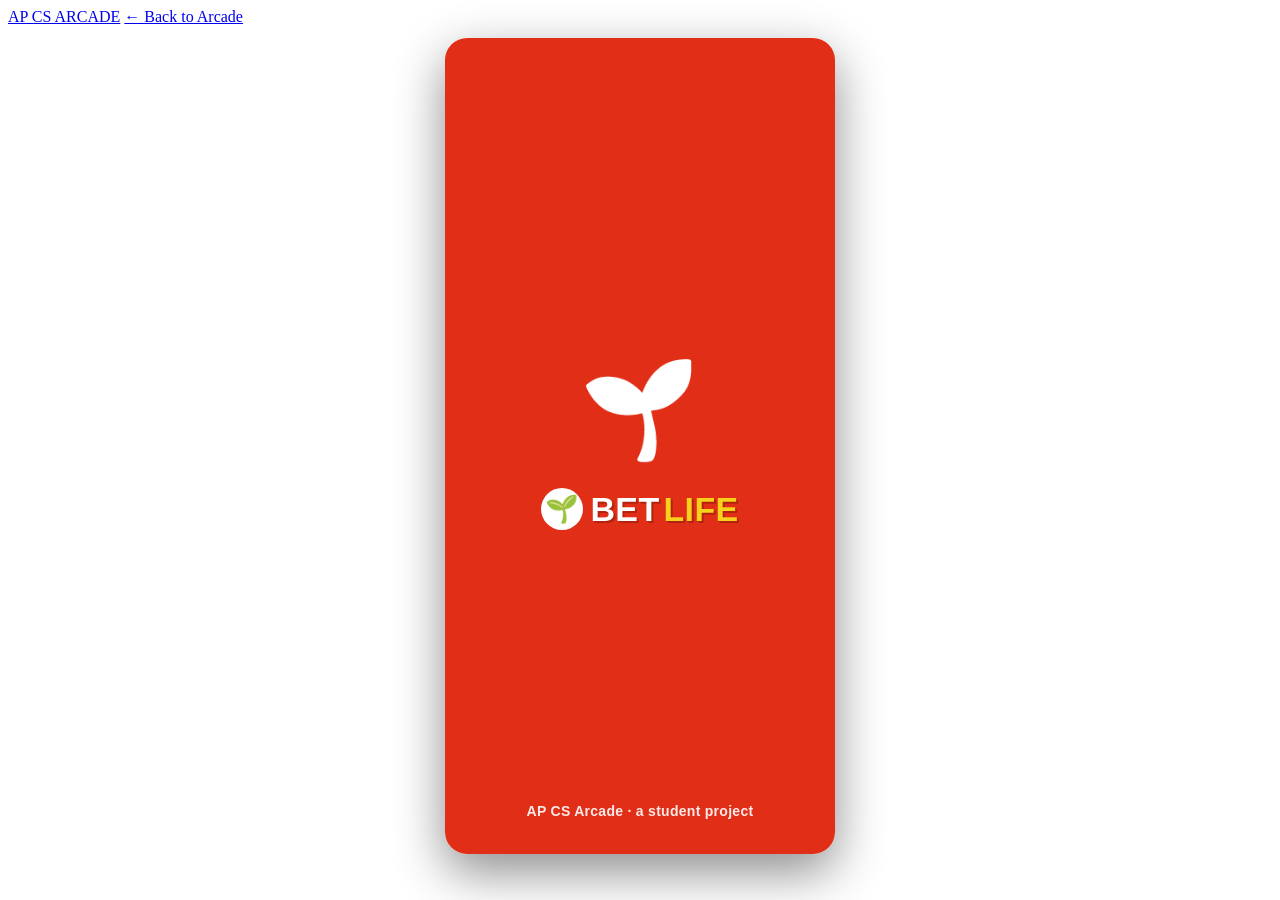
==== commit c8c68fc6: "feat(betlife): parity pass 2.4 — cold start, person request cards, tombstone, toast, enemies, social" ====
--- a/games/betlife/web/index.html
+++ b/games/betlife/web/index.html
@@ -6,7 +6,7 @@
   <title>BetLife · AP CS Arcade</title>
   <meta name="description" content="BetLife: shape a life through choices, school, careers, relationships and more. A browser life simulation from the AP CS Arcade.">
   <link rel="stylesheet" href="../../styles/arcade.css">
-  <link rel="stylesheet" href="betlife.css?v=230">
+  <link rel="stylesheet" href="betlife.css?v=240">
 </head>
 <body class="shell-body bl-body">
   <header class="shell-bar">
@@ -18,6 +18,6 @@
   </main>
   <div id="modal-root"></div>
   <div id="toast-root" aria-live="polite"></div>
-  <script type="module" src="betlife.js?v=230"></script>
+  <script type="module" src="betlife.js?v=240"></script>
 </body>
 </html>
--- a/games/betlife/web/betlife.css
+++ b/games/betlife/web/betlife.css
@@ -28,8 +28,15 @@
 .bl-header { flex: none; height: 47px; background: var(--bl-red); color: #fff; display: flex; align-items: center; padding: 0 12px; gap: 8px; }
 .bl-header.is-dead { background: #7a1d16; }
 .bl-header-spacer { width: 28px; }
-.bl-brand { flex: 1; font-size: 24px; font-weight: 900; letter-spacing: 0.01em; color: #fff; text-align: left; padding-left: 6px; font-family: var(--bl-display);
+.bl-brand { flex: 1; font-size: 24px; font-weight: 900; letter-spacing: 0.01em; color: #fff; text-align: left; padding-left: 4px; font-family: var(--bl-display); display: flex; align-items: center; gap: 4px;
   text-shadow: 1px 1px 0 var(--bl-red-dark), 2px 2px 0 var(--bl-red-dark); }
+.bl-logo { width: 30px; height: 30px; border-radius: 50%; background: #fff; display: grid; place-items: center; font-size: 19px; margin-right: 3px; text-shadow: none; }
+.bl-counter { border: 0; background: transparent; color: var(--bl-yellow); font-family: var(--bl-display); font-weight: 900; font-size: 24px; display: flex; align-items: center; gap: 2px; padding: 0 6px; cursor: pointer; text-shadow: 1px 1px 0 var(--bl-red-dark); margin-right: 4px; }
+.bl-counter-icon { font-size: 22px; text-shadow: none; }
+.bl-header-pill.bl-premium-pill { display: flex; flex-direction: column; align-items: center; line-height: 1; padding: 3px 12px; border-radius: 999px; text-transform: none; letter-spacing: 0; }
+.bl-premium-pill span { font-size: 11px; font-weight: 600; } .bl-premium-pill b { font-family: var(--bl-display); font-size: 13px; color: var(--bl-yellow); letter-spacing: 0.02em; }
+.bl-flag { font-size: 14px; margin-right: 4px; text-decoration: none; display: inline-block; }
+.bl-identity strong u { text-decoration: underline; text-decoration-thickness: 1.5px; text-underline-offset: 2px; }
 .bl-brand-accent { color: var(--bl-yellow); }
 .bl-header-pill { font-size: 11px; font-weight: 800; letter-spacing: 0.02em; text-transform: uppercase; border: 2px solid #fff; border-radius: 999px; padding: 3px 10px; white-space: nowrap; background: transparent; color: #fff; cursor: pointer; font-family: var(--bl-font); }
 .bl-round-btn { flex: none; width: 28px; height: 28px; border-radius: 50%; border: 2px solid #fff; background: transparent; color: #fff; display: grid; place-items: center; font-size: 16px; cursor: pointer; padding: 0; }
@@ -38,21 +45,21 @@
 
 .bl-strip { flex: none; height: 45px; background: var(--bl-strip); border-bottom: 1px solid #cdd3dc; display: flex; align-items: center; gap: 8px; padding: 0 12px; }
 .bl-identity { flex: 1; min-width: 0; display: flex; flex-direction: column; line-height: 1.15; justify-content: center; }
-.bl-identity strong { font-size: 15.5px; font-weight: 700; color: var(--bl-link); text-decoration: underline; text-decoration-thickness: 1.5px; text-underline-offset: 2px; white-space: nowrap; overflow: hidden; text-overflow: ellipsis; align-self: flex-start; max-width: 100%; }
+.bl-identity strong { font-size: 16px; font-weight: 700; color: var(--bl-link); text-decoration: none; white-space: nowrap; overflow: hidden; text-overflow: ellipsis; align-self: flex-start; max-width: 100%; }
 .bl-identity span { font-size: 13px; color: var(--bl-link); display: flex; align-items: center; gap: 5px; white-space: nowrap; overflow: hidden; }
-.bl-status-icon { display: inline-flex; font-size: 12px; }
+.bl-status-icon { display: inline-flex; font-size: 13px; }
 .bl-money { text-align: right; display: flex; flex-direction: column; line-height: 1.1; }
 .bl-money strong { font-size: 19px; font-weight: 800; } .bl-money strong.is-positive { color: var(--bl-green-dark); } .bl-money strong.is-negative { color: var(--bl-danger); }
 .bl-money span { font-size: 12.5px; color: var(--bl-link); }
 .bl-strip.is-dead .bl-identity strong { color: var(--bl-muted); }
-.bl-avatar { flex: none; width: 40px; height: 40px; font-size: 34px; display: grid; place-items: center; }
+.bl-avatar { flex: none; width: 42px; height: 42px; font-size: 36px; display: grid; place-items: center; }
 .bl-avatar.stage-gone { filter: grayscale(1); opacity: 0.8; }
 
 /* ---- Journal ---- */
 .bl-journal { flex: 1; min-height: 0; overflow-y: auto; padding: 6px 12px 10px; scrollbar-width: thin; background: #fff; }
 .bl-year { margin: 0 0 14px; }
 .bl-year h3 { margin: 0; font-size: 14.5px; font-weight: 700; color: var(--bl-blue); line-height: 1.25; }
-.bl-entry { margin: 0; font-size: 13.5px; line-height: 1.13; color: #4a4a4a; }
+.bl-entry { margin: 0; font-size: 14px; line-height: 1.13; color: #4a4a4a; }
 .bl-entry.kind-milestone { color: #2f2f2f; }
 .bl-journal-empty { padding: 24px 6px; font-size: 14px; color: var(--bl-muted); text-align: center; }
 
@@ -109,7 +116,7 @@
 .bl-row { flex: none; width: 100%; display: flex; align-items: center; gap: 12px; padding: 8px 14px 8px 12px; min-height: 68px; border: 0; border-bottom: 1px solid var(--bl-divider); background: #fff; text-align: left; cursor: pointer; text-decoration: none; color: var(--bl-text); font-family: inherit; }
 div.bl-row { cursor: default; }
 button.bl-row:hover, button.bl-row:focus-visible, a.bl-row:hover { background: var(--bl-hover); outline: none; } button.bl-row:active { background: #e6ebf2; }
-.bl-row-icon { flex: none; width: 36px; height: 36px; display: grid; place-items: center; font-size: 31px; }
+.bl-row-icon { flex: none; width: 36px; height: 36px; display: grid; place-items: center; font-size: 32px; }
 .bl-row-text { flex: 1; min-width: 0; display: flex; flex-direction: column; gap: 1px; }
 .bl-row-title { font-size: 17px; font-weight: 700; color: var(--bl-blue); line-height: 1.2; }
 .bl-row-title-note { font-weight: 400; color: var(--bl-blue); }
@@ -121,7 +128,7 @@
 .bl-row.tone-danger .bl-row-title { color: var(--bl-danger); }
 .bl-tag { display: inline-block; margin-left: 6px; padding: 1px 6px; border-radius: 4px; background: var(--bl-yellow); color: #4a3a00; font-size: 10px; font-weight: 800; vertical-align: middle; letter-spacing: 0.03em; }
 .bl-mini-meter { display: flex; align-items: center; gap: 8px; margin-top: 1px; }
-.bl-mini-label { font-size: 13px; color: var(--bl-sub); }
+.bl-mini-label { font-size: 14px; color: var(--bl-sub); }
 .bl-mini-meter .bl-track { width: 128px; height: 10px; border-radius: 0; border: 0; background: var(--bl-track); }
 .bl-info { flex: none; display: flex; justify-content: space-between; align-items: center; gap: 12px; min-height: 30px; padding: 4px 14px; border-bottom: 1px solid var(--bl-divider); background: #fff; font-size: 13px; color: var(--bl-sub); }
 .bl-info strong { color: var(--bl-blue); font-size: 13.5px; text-align: right; font-weight: 700; }
@@ -181,18 +188,20 @@
 .bl-modal.is-small .bl-modal-text { margin: 0; }
 
 /* Tombstone: rounded grey stone with a grass strip, then the Continue button. */
-.bl-stone-wrap { width: min(330px, 100%); display: flex; flex-direction: column; align-items: center; gap: 12px; font-family: var(--bl-font); }
-.bl-stone { width: 100%; min-height: min(560px, 62vh); display: flex; flex-direction: column; align-items: center; justify-content: flex-start; background: linear-gradient(180deg, #7f8b93 0%, #6e7a83 60%, #66727b 100%); border-radius: 18px 18px 8px 8px; clip-path: polygon(0 5%, 6% 1%, 30% 0, 55% 2%, 75% 0, 100% 3%, 100% 100%, 0 100%); padding: 40px 26px 60px; color: #f4f6f7; text-align: center; box-shadow: inset 0 -12px 24px rgba(0, 0, 0, 0.12), 0 12px 30px rgba(0, 0, 0, 0.4); position: relative; overflow: hidden; }
-.bl-stone::after { content: ""; position: absolute; left: 0; right: 0; bottom: 0; height: 40px; background: radial-gradient(ellipse 60% 100% at 20% 100%, #3f8a2e 0 40%, transparent 41%), radial-gradient(ellipse 60% 100% at 55% 100%, #4a9a35 0 45%, transparent 46%), radial-gradient(ellipse 60% 100% at 85% 100%, #3f8a2e 0 40%, transparent 41%), linear-gradient(#5aa63f, #3d7f2c); }
+.bl-stone-wrap { width: min(340px, 100%); display: flex; flex-direction: column; align-items: center; gap: 12px; font-family: var(--bl-font); }
+.bl-stone { position: relative; width: 100%; min-height: min(600px, 64vh); display: flex; flex-direction: column; align-items: center; padding: 48px 26px 70px; color: #f4f6f7; text-align: center; overflow: hidden;
+  background: radial-gradient(circle at 30% 20%, rgba(255,255,255,0.12), transparent 40%), radial-gradient(circle at 70% 60%, rgba(0,0,0,0.12), transparent 35%), radial-gradient(circle at 20% 80%, rgba(0,0,0,0.1), transparent 30%), linear-gradient(180deg, #a2adab 0%, #8e9997 55%, #86918f 100%);
+  clip-path: polygon(0 7%, 3% 3%, 9% 4%, 15% 1%, 24% 3%, 33% 0, 44% 2%, 53% 0, 62% 3%, 71% 1%, 80% 3%, 89% 0, 96% 3%, 100% 6%, 100% 100%, 0 100%);
+  box-shadow: 0 12px 30px rgba(0, 0, 0, 0.5); }
 .bl-stone-name { margin: 0; font-family: var(--bl-display); font-size: 25px; font-weight: 700; letter-spacing: 0.06em; text-transform: uppercase; color: #fbfcfc; text-shadow: 0 2px 0 rgba(0, 0, 0, 0.35); }
 .bl-stone-age { margin: 2px 0 12px; font-family: var(--bl-display); font-size: 16px; font-weight: 700; letter-spacing: 0.08em; text-transform: uppercase; color: #f0f3f4; text-shadow: 0 1px 0 rgba(0, 0, 0, 0.3); }
 .bl-stone-facts { display: none; }
 .bl-stone-facts b { color: #fff; }
-.bl-stone-epitaph { margin: 22px 0 30px; max-width: 250px; font-size: 16px; line-height: 1.35; color: #f4f6f7; text-shadow: 0 1px 0 rgba(0, 0, 0, 0.25); }
+.bl-stone-epitaph { margin: 22px 0 30px; max-width: 260px; font-size: 16px; line-height: 1.35; color: #f4f6f7; text-shadow: 0 1px 0 rgba(0, 0, 0, 0.25); }
 .bl-stone-wrap .bl-btn { border-radius: 999px; min-height: 46px; font-size: 17px; font-weight: 700; border: 3px solid #fff; }
 
-.bl-postlife { width: min(340px, 100%); text-align: center; color: #fff; display: flex; flex-direction: column; gap: 14px; align-items: center; font-family: var(--bl-font); }
-.bl-postlife h2 { margin: 0; font-size: 20px; font-weight: 700; display: flex; align-items: center; gap: 10px; } .bl-postlife h2 .bl-pic { font-size: 26px; }
+.bl-postlife { width: min(340px, 100%); text-align: center; color: #fff; display: flex; flex-direction: column; gap: 22px; align-items: center; font-family: var(--bl-font); }
+.bl-postlife h2 { margin: 0 0 -8px; font-size: 24px; font-weight: 700; display: flex; align-items: center; gap: 10px; } .bl-postlife h2 .bl-pic { font-size: 30px; }
 .bl-postlife p { margin: 0 0 6px; font-size: 16px; font-weight: 400; }
 .bl-btn-big { border-radius: 999px; min-height: 50px; font-size: 18px; font-weight: 700; border: 3px solid #fff; box-shadow: 0 4px 0 rgba(0, 0, 0, 0.35); }
 .bl-btn-yellow { background: var(--bl-yellow); color: #1a1a1a; }
@@ -200,9 +209,11 @@
 
 .bl-badge-pill { display: inline-flex; align-items: center; gap: 5px; }
 .bl-badge-pill .bl-pic { font-size: 14px; }
-.bl-banner { position: fixed; top: 58px; left: 50%; transform: translateX(-50%); width: min(340px, calc(100% - 24px)); min-height: 54px; background: #fff; border-radius: 14px; padding: 8px 14px; box-shadow: 0 10px 30px rgba(0, 0, 0, 0.35); display: flex; align-items: center; gap: 10px; z-index: 70; border: 2px solid var(--bl-yellow); animation: bl-toast-in 0.3s ease; cursor: pointer; font-family: var(--bl-font); }
-.bl-banner-icon { font-size: 26px; display: inline-flex; }
-.bl-banner-text { flex: 1; display: flex; flex-direction: column; line-height: 1.2; min-width: 0; } .bl-banner-text strong { display: block; font-size: 14px; color: var(--bl-blue); text-transform: uppercase; letter-spacing: 0.03em; font-family: var(--bl-display); } .bl-banner-text span { display: block; font-size: 12.5px; color: var(--bl-text2); }
+.bl-banner { position: fixed; top: 52px; left: 50%; transform: translateX(-50%); width: min(390px, 100%); height: 64px; background: #fff; box-shadow: 0 6px 18px rgba(0, 0, 0, 0.35); display: flex; align-items: center; gap: 14px; padding: 0 0 0 74px; z-index: 70; overflow: hidden; animation: bl-banner-in 0.35s ease; cursor: pointer; font-family: var(--bl-font); }
+.bl-banner-pattern { position: absolute; inset: -6px 0 0 0; font-size: 22px; line-height: 30px; letter-spacing: 12px; color: #000; opacity: 0.09; filter: grayscale(1); white-space: normal; overflow: hidden; pointer-events: none; font-family: var(--bl-emoji); }
+@keyframes bl-banner-in { from { transform: translate(-50%, -70px); } to { transform: translate(-50%, 0); } }
+.bl-banner-icon { font-size: 30px; display: inline-flex; position: relative; }
+.bl-banner-text { position: relative; flex: 1; display: flex; flex-direction: column; line-height: 1.15; min-width: 0; } .bl-banner-text strong { display: block; font-family: var(--bl-display); font-size: 21px; font-weight: 700; color: var(--bl-blue); text-transform: uppercase; letter-spacing: 0.03em; } .bl-banner-text span { display: block; font-size: 15px; color: #444; }
 .bl-banner-kicker { font-size: 10px; font-weight: 800; letter-spacing: 0.06em; text-transform: uppercase; color: var(--bl-muted); }
 .bl-eye-grid { display: grid; grid-template-columns: repeat(8, 1fr); gap: 2px; margin: 6px 0 10px; }
 .bl-eye-cell { border: 0; background: transparent; font: 700 17px var(--bl-font); color: var(--bl-text); cursor: pointer; padding: 3px 0; border-radius: 4px; }
@@ -217,7 +228,48 @@
 .bl-toast strong { font-size: 14px; color: var(--bl-blue); } .bl-toast span { font-size: 12.5px; color: var(--bl-text2); }
 @keyframes bl-toast-in { from { transform: translateY(-8px); opacity: 0; } to { transform: none; opacity: 1; } }
 
-.bl-stone-skull { font-size: 44px; filter: grayscale(1) brightness(1.5); opacity: 0.6; margin: 0 0 40px; }
+.bl-stone-skull { font-size: 50px; filter: grayscale(1) brightness(1.5) contrast(0.75); opacity: 0.6; margin: 0 0 44px; }
 .bl-start-stats { height: 97px; background: #fff; }
 
 .bl-jobs .bl-row-note { display: none; }
+
+/* Corner ribbon on the tombstone and grass strip */
+.bl-ribbon { position: absolute; left: -46px; top: 34px; width: 210px; transform: rotate(-45deg); background: linear-gradient(180deg, #ef3f2f, #c9231a); color: var(--bl-yellow); font-family: var(--bl-display); font-weight: 700; font-style: italic; font-size: 26px; text-align: center; padding: 6px 0 8px; box-shadow: 0 3px 8px rgba(0,0,0,0.35); display: flex; justify-content: center; align-items: center; gap: 8px; text-shadow: 1px 1px 0 #7a1109; letter-spacing: 0.02em; }
+.bl-ribbon .bl-pic { font-size: 22px; text-shadow: none; }
+.bl-grass { position: absolute; left: 0; right: 0; bottom: 0; height: 58px; pointer-events: none; }
+.bl-grass i { position: absolute; bottom: 8px; width: 8px; height: 40px; background: linear-gradient(180deg, #7fc24f, #3f8a2e); border-radius: 60% 60% 10% 10% / 100% 100% 10% 10%; transform-origin: bottom; }
+.bl-grass i:nth-child(1) { left: 4%; height: 34px; transform: rotate(-18deg); } .bl-grass i:nth-child(2) { left: 9%; height: 46px; transform: rotate(-6deg); } .bl-grass i:nth-child(3) { left: 15%; height: 30px; transform: rotate(10deg); }
+.bl-grass i:nth-child(4) { left: 24%; height: 44px; transform: rotate(-10deg); } .bl-grass i:nth-child(5) { left: 31%; height: 36px; transform: rotate(14deg); } .bl-grass i:nth-child(6) { left: 40%; height: 48px; transform: rotate(-4deg); }
+.bl-grass i:nth-child(7) { left: 47%; height: 32px; transform: rotate(16deg); } .bl-grass i:nth-child(8) { left: 56%; height: 42px; transform: rotate(-12deg); } .bl-grass i:nth-child(9) { left: 64%; height: 36px; transform: rotate(8deg); }
+.bl-grass i:nth-child(10) { left: 73%; height: 46px; transform: rotate(-8deg); } .bl-grass i:nth-child(11) { left: 82%; height: 34px; transform: rotate(12deg); } .bl-grass i:nth-child(12) { left: 91%; height: 42px; transform: rotate(-16deg); }
+.bl-grass b { position: absolute; bottom: 4px; height: 12px; border-radius: 50%; background: linear-gradient(180deg, #8d8d84, #55554f); }
+.bl-grass b:nth-of-type(1) { left: 20%; width: 22px; } .bl-grass b:nth-of-type(2) { left: 52%; width: 16px; height: 9px; } .bl-grass b:nth-of-type(3) { left: 78%; width: 26px; } .bl-grass b:nth-of-type(4) { left: 36%; width: 12px; height: 8px; bottom: 2px; }
+.bl-grass s { position: absolute; left: 6%; bottom: 40px; width: 10px; height: 10px; border-radius: 50%; background: #f7d21c; box-shadow: 0 0 0 3px rgba(247, 210, 28, 0.45); text-decoration: none; }
+.bl-grass::before { content: ""; position: absolute; left: 0; right: 0; bottom: 0; height: 18px; background: linear-gradient(180deg, #4f9a35, #3a7d2a); }
+.bl-overlay-dark { background: rgba(10, 16, 30, 0.86); }
+.bl-btn-pill { border-radius: 999px; min-height: 50px; font-size: 18px; font-weight: 700; border: 3px solid #fff; box-shadow: 0 4px 0 rgba(0,0,0,0.35); }
+.bl-text-yellow { color: var(--bl-yellow); font-weight: 600; }
+.bl-light { font-weight: 400; }
+.bl-modal-traits { position: relative; padding-left: 0; margin: 14px 0 18px; }
+.bl-modal-traits::before { content: ""; position: absolute; left: 92px; top: -6px; bottom: -6px; width: 2px; background: #2a2a2a; }
+.bl-modal-trait { grid-template-columns: 86px 1fr; }
+.bl-modal-trait .bl-track { height: 15px; }
+
+/* Splash and disclaimer (cold start) */
+.bl-splash { flex: 1; background: var(--bl-red); color: #fff; display: flex; flex-direction: column; align-items: center; justify-content: center; gap: 22px; padding: 40px 32px; text-align: center; font-family: var(--bl-display); animation: bl-fade 0.6s ease; }
+.bl-splash .bl-brand { flex: none; font-size: 34px; padding: 0; }
+.bl-splash .bl-logo { width: 42px; height: 42px; font-size: 27px; }
+.bl-splash-mark { font-size: 96px; filter: grayscale(1) brightness(4); margin-bottom: 8px; }
+.bl-splash-foot { position: absolute; bottom: 34px; left: 0; right: 0; font-family: var(--bl-font); font-size: 14px; font-weight: 600; opacity: 0.9; letter-spacing: 0.02em; }
+.bl-disclaimer { justify-content: center; gap: 26px; cursor: pointer; }
+.bl-disclaimer p { margin: 0; max-width: 300px; font-size: 18px; line-height: 1.4; font-weight: 900; letter-spacing: 0.06em; text-transform: uppercase; color: #fff3d6; text-shadow: 0 1px 0 rgba(0,0,0,0.25); }
+@keyframes bl-fade { from { opacity: 0; } to { opacity: 1; } }
+
+/* Language card */
+.bl-lang { width: min(316px, 100%); padding-bottom: 20px; }
+.bl-band-lang { justify-content: flex-end; font-size: 18px; }
+.bl-band-lang .bl-band-avatar { margin-right: auto; width: 40px; height: 40px; font-size: 32px; background: transparent; }
+.bl-lang-prompt { margin: 18px 0 14px; font-size: 15px; font-weight: 700; color: #222; }
+.bl-lang-icon { font-size: 78px; margin: 4px 0 16px; }
+.bl-lang-label { display: block; text-align: left; font-size: 15px; font-weight: 700; color: var(--bl-blue); margin: 0 0 4px 2px; }
+.bl-lang-select { width: 100%; font: 600 16px var(--bl-font); padding: 8px 10px; border: 2px solid #b8c4d2; border-radius: 4px; background: #fff; color: #222; margin-bottom: 18px; }
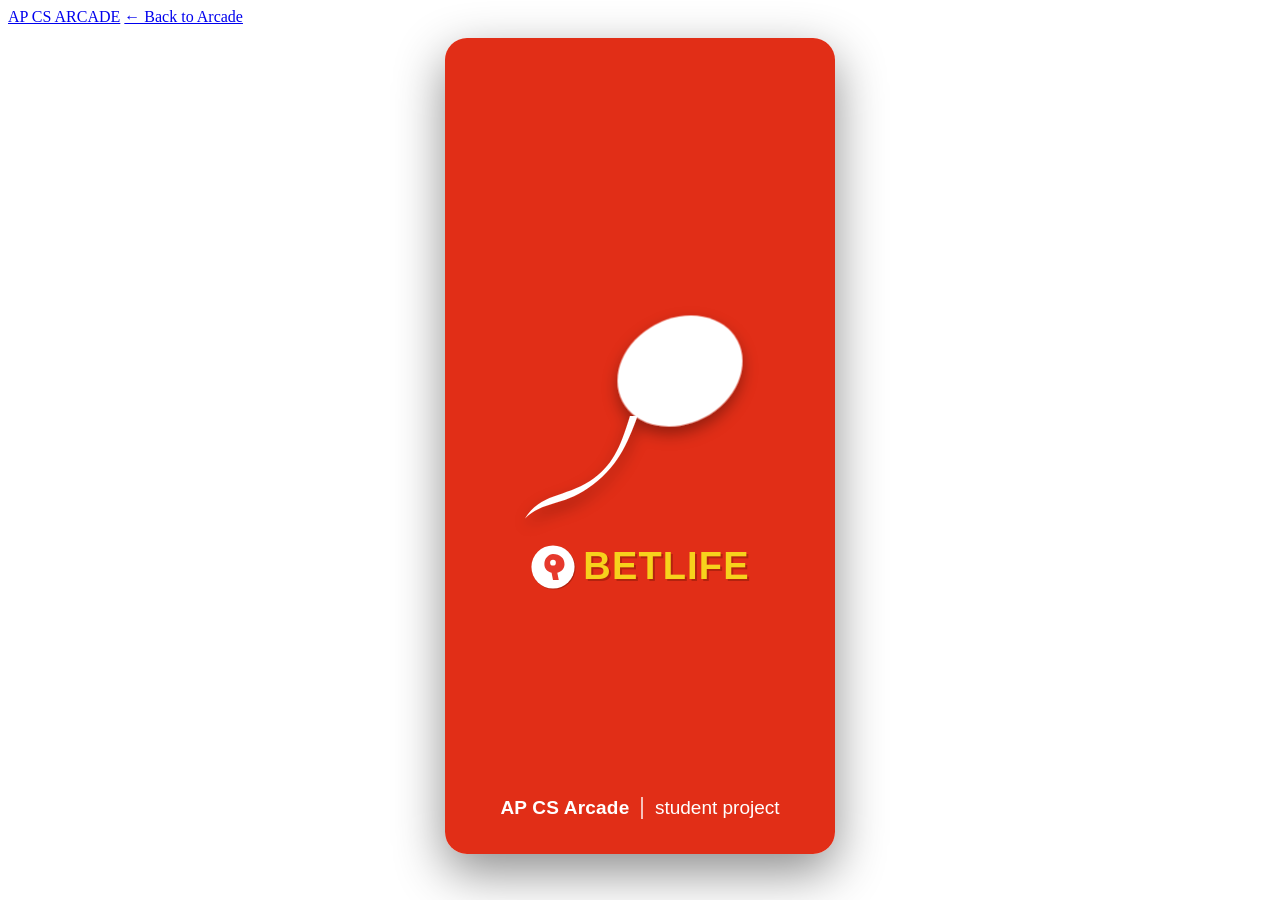
==== commit a1d49e44: "feat(betlife): 2.5 — original vector pictograms, tombstone artwork, capsule, splash mark, premium ro" ====
--- a/games/betlife/web/index.html
+++ b/games/betlife/web/index.html
@@ -6,7 +6,7 @@
   <title>BetLife · AP CS Arcade</title>
   <meta name="description" content="BetLife: shape a life through choices, school, careers, relationships and more. A browser life simulation from the AP CS Arcade.">
   <link rel="stylesheet" href="../../styles/arcade.css">
-  <link rel="stylesheet" href="betlife.css?v=240">
+  <link rel="stylesheet" href="betlife.css?v=250">
 </head>
 <body class="shell-body bl-body">
   <header class="shell-bar">
@@ -18,6 +18,6 @@
   </main>
   <div id="modal-root"></div>
   <div id="toast-root" aria-live="polite"></div>
-  <script type="module" src="betlife.js?v=240"></script>
+  <script type="module" src="betlife.js?v=250"></script>
 </body>
 </html>
--- a/games/betlife/web/betlife.css
+++ b/games/betlife/web/betlife.css
@@ -22,20 +22,22 @@
   .bl-body .shell-stage { padding: 12px 12px 20px; }
   .bl-phone { width: 390px; height: min(844px, calc(100vh - 84px)); min-height: 620px; border-radius: 22px; box-shadow: var(--bl-shadow); }
 }
-.bl-pic { font-family: var(--bl-emoji); font-style: normal; font-weight: 400; line-height: 1; display: inline-block; }
+.bl-pic { display: inline-flex; width: 1em; height: 1em; line-height: 1; vertical-align: middle; }
+.bl-pic-svg, .bl-avatar-svg, .bl-flag-svg { width: 100%; height: 100%; display: block; }
 
 /* ---- Header and character strip ---- */
 .bl-header { flex: none; height: 47px; background: var(--bl-red); color: #fff; display: flex; align-items: center; padding: 0 12px; gap: 8px; }
 .bl-header.is-dead { background: #7a1d16; }
 .bl-header-spacer { width: 28px; }
-.bl-brand { flex: 1; font-size: 24px; font-weight: 900; letter-spacing: 0.01em; color: #fff; text-align: left; padding-left: 4px; font-family: var(--bl-display); display: flex; align-items: center; gap: 4px;
-  text-shadow: 1px 1px 0 var(--bl-red-dark), 2px 2px 0 var(--bl-red-dark); }
-.bl-logo { width: 30px; height: 30px; border-radius: 50%; background: #fff; display: grid; place-items: center; font-size: 19px; margin-right: 3px; text-shadow: none; }
-.bl-counter { border: 0; background: transparent; color: var(--bl-yellow); font-family: var(--bl-display); font-weight: 900; font-size: 24px; display: flex; align-items: center; gap: 2px; padding: 0 6px; cursor: pointer; text-shadow: 1px 1px 0 var(--bl-red-dark); margin-right: 4px; }
-.bl-counter-icon { font-size: 22px; text-shadow: none; }
+.bl-brand { flex: 1; font-size: 27px; font-weight: 900; color: var(--bl-yellow); text-align: left; padding-left: 4px; font-family: var(--bl-display); display: flex; align-items: center; gap: 5px;
+  text-shadow: 2px 2px 0 var(--bl-red-dark); }
+.bl-wordmark { letter-spacing: 0.03em; text-transform: uppercase; }
+.bl-logo { width: 32px; height: 32px; display: inline-flex; margin-right: 2px; text-shadow: none; filter: drop-shadow(1px 1px 0 var(--bl-red-dark)); } .bl-logo svg { width: 100%; height: 100%; }
+.bl-counter { border: 0; background: transparent; color: var(--bl-yellow); font-family: var(--bl-display); font-weight: 900; font-size: 26px; display: flex; align-items: center; gap: 0; padding: 0 6px; cursor: pointer; text-shadow: 2px 2px 0 var(--bl-red-dark); margin-right: 2px; }
+.bl-counter-icon { width: 34px; height: 30px; display: inline-flex; filter: drop-shadow(1px 1px 0 var(--bl-red-dark)); } .bl-counter-icon svg { width: 100%; height: 100%; }
 .bl-header-pill.bl-premium-pill { display: flex; flex-direction: column; align-items: center; line-height: 1; padding: 3px 12px; border-radius: 999px; text-transform: none; letter-spacing: 0; }
 .bl-premium-pill span { font-size: 11px; font-weight: 600; } .bl-premium-pill b { font-family: var(--bl-display); font-size: 13px; color: var(--bl-yellow); letter-spacing: 0.02em; }
-.bl-flag { font-size: 14px; margin-right: 4px; text-decoration: none; display: inline-block; }
+.bl-flag { width: 17px; height: 13px; margin-right: 5px; display: inline-flex; vertical-align: -1px; border-radius: 2px; overflow: hidden; }
 .bl-identity strong u { text-decoration: underline; text-decoration-thickness: 1.5px; text-underline-offset: 2px; }
 .bl-brand-accent { color: var(--bl-yellow); }
 .bl-header-pill { font-size: 11px; font-weight: 800; letter-spacing: 0.02em; text-transform: uppercase; border: 2px solid #fff; border-radius: 999px; padding: 3px 10px; white-space: nowrap; background: transparent; color: #fff; cursor: pointer; font-family: var(--bl-font); }
@@ -45,21 +47,21 @@
 
 .bl-strip { flex: none; height: 45px; background: var(--bl-strip); border-bottom: 1px solid #cdd3dc; display: flex; align-items: center; gap: 8px; padding: 0 12px; }
 .bl-identity { flex: 1; min-width: 0; display: flex; flex-direction: column; line-height: 1.15; justify-content: center; }
-.bl-identity strong { font-size: 16px; font-weight: 700; color: var(--bl-link); text-decoration: none; white-space: nowrap; overflow: hidden; text-overflow: ellipsis; align-self: flex-start; max-width: 100%; }
-.bl-identity span { font-size: 13px; color: var(--bl-link); display: flex; align-items: center; gap: 5px; white-space: nowrap; overflow: hidden; }
-.bl-status-icon { display: inline-flex; font-size: 13px; }
+.bl-identity strong { font-size: 18px; font-weight: 700; color: var(--bl-link); text-decoration: none; white-space: nowrap; overflow: hidden; text-overflow: ellipsis; align-self: flex-start; max-width: 100%; }
+.bl-identity span { font-size: 14px; color: var(--bl-link); display: flex; align-items: center; gap: 6px; white-space: nowrap; overflow: hidden; }
+.bl-status-icon { display: inline-flex; width: 15px; height: 15px; }
 .bl-money { text-align: right; display: flex; flex-direction: column; line-height: 1.1; }
 .bl-money strong { font-size: 19px; font-weight: 800; } .bl-money strong.is-positive { color: var(--bl-green-dark); } .bl-money strong.is-negative { color: var(--bl-danger); }
-.bl-money span { font-size: 12.5px; color: var(--bl-link); }
+.bl-money span { font-size: 13px; color: var(--bl-link); }
 .bl-strip.is-dead .bl-identity strong { color: var(--bl-muted); }
-.bl-avatar { flex: none; width: 42px; height: 42px; font-size: 36px; display: grid; place-items: center; }
+.bl-avatar { flex: none; width: 44px; height: 44px; display: grid; place-items: center; margin-left: -4px; } .bl-avatar .bl-pic { width: 34px; height: 34px; }
 .bl-avatar.stage-gone { filter: grayscale(1); opacity: 0.8; }
 
 /* ---- Journal ---- */
-.bl-journal { flex: 1; min-height: 0; overflow-y: auto; padding: 6px 12px 10px; scrollbar-width: thin; background: #fff; }
-.bl-year { margin: 0 0 14px; }
-.bl-year h3 { margin: 0; font-size: 14.5px; font-weight: 700; color: var(--bl-blue); line-height: 1.25; }
-.bl-entry { margin: 0; font-size: 14px; line-height: 1.13; color: #4a4a4a; }
+.bl-journal { flex: 1; min-height: 0; overflow-y: auto; padding: 6px 14px 10px 15px; scrollbar-width: thin; background: #fff; }
+.bl-year { margin: 0 0 15px; }
+.bl-year h3 { margin: 0; font-size: 15px; font-weight: 700; color: var(--bl-blue); line-height: 1.25; }
+.bl-entry { margin: 0; font-size: 14px; line-height: 1.15; color: #555; }
 .bl-entry.kind-milestone { color: #2f2f2f; }
 .bl-journal-empty { padding: 24px 6px; font-size: 14px; color: var(--bl-muted); text-align: center; }
 
@@ -70,7 +72,7 @@
 .bl-nav-item:first-child { border-left: 0; }
 .bl-nav-item span:last-child { white-space: nowrap; overflow: visible; padding: 0; }
 .bl-nav-ring { width: 33px; height: 33px; border-radius: 50%; background: var(--bl-teal); display: grid; place-items: center; color: #fff; }
-.bl-nav-ring svg { width: 19px; height: 19px; }
+.bl-nav-ring svg { width: 22px; height: 22px; }
 .bl-nav-item.is-first .bl-nav-ring { background: var(--bl-orange); }
 .bl-nav-item:hover .bl-nav-ring, .bl-nav-item:focus-visible .bl-nav-ring { filter: brightness(1.15); }
 .bl-nav-item:focus-visible { outline: none; }
@@ -79,9 +81,9 @@
 .bl-age { position: absolute; left: 50%; top: -8px; transform: translateX(-50%); width: 90px; height: 90px; border-radius: 50%;
   background: var(--bl-green); border: 4px solid #fff; box-shadow: 0 0 0 2px rgba(0, 0, 0, 0.12), 0 3px 8px rgba(0, 0, 0, 0.35);
   color: #fff; font-weight: 700; display: flex; flex-direction: column; align-items: center; justify-content: center; cursor: pointer; line-height: 1; padding: 0; }
-.bl-age-plus { font-size: 46px; font-weight: 300; margin-top: -8px; }
+.bl-age-plus { width: 40px; height: 40px; margin-top: -4px; display: inline-flex; } .bl-age-plus svg { width: 100%; height: 100%; }
 .bl-age-label { font-size: 17px; font-weight: 700; margin-top: -2px; }
-.bl-age-icon { font-size: 30px; }
+.bl-age-icon { width: 36px; height: 36px; display: inline-flex; } .bl-age-icon svg { width: 100%; height: 100%; }
 .bl-age:hover { background: #12a834; } .bl-age:active { background: var(--bl-green-dark); transform: translate(-50%, 1px); }
 .bl-age:focus-visible { outline: 3px solid var(--bl-yellow); outline-offset: 2px; }
 .bl-age.is-newlife .bl-age-label { font-size: 13px; }
@@ -95,8 +97,8 @@
 .bl-meter { display: grid; grid-template-columns: 74px 22px 1fr; align-items: center; gap: 6px; height: 15px; }
 .bl-meter-label { text-align: right; font-size: 14px; font-weight: 700; color: var(--bl-blue); display: flex; justify-content: flex-end; align-items: center; gap: 2px; line-height: 1; }
 .bl-warn { color: var(--bl-danger); display: inline-flex; font-size: 12px; }
-.bl-stat-icon { display: inline-flex; font-size: 16px; justify-content: center; }
-.bl-track { position: relative; display: block; height: 15px; border-radius: 1px; background: var(--bl-track); border: 1px solid var(--bl-track-border); overflow: hidden; box-sizing: border-box; }
+.bl-stat-icon { display: inline-flex; width: 18px; height: 18px; justify-content: center; } .bl-stat-icon .bl-pic { width: 18px; height: 18px; }
+.bl-track { position: relative; display: block; height: 15px; border-radius: 1px; background: var(--bl-track); border: 1px solid var(--bl-track-border); border-left: 2px solid #4a5460; overflow: hidden; box-sizing: border-box; }
 .bl-fill { display: block; height: 100%; background: var(--bl-green-bar); transition: width 0.35s ease; }
 .bl-fill.tone-warn { background: var(--bl-orange); }
 .bl-meter.is-low .bl-fill { background: var(--bl-orange); }
@@ -116,20 +118,20 @@
 .bl-row { flex: none; width: 100%; display: flex; align-items: center; gap: 12px; padding: 8px 14px 8px 12px; min-height: 68px; border: 0; border-bottom: 1px solid var(--bl-divider); background: #fff; text-align: left; cursor: pointer; text-decoration: none; color: var(--bl-text); font-family: inherit; }
 div.bl-row { cursor: default; }
 button.bl-row:hover, button.bl-row:focus-visible, a.bl-row:hover { background: var(--bl-hover); outline: none; } button.bl-row:active { background: #e6ebf2; }
-.bl-row-icon { flex: none; width: 36px; height: 36px; display: grid; place-items: center; font-size: 32px; }
+.bl-row-icon { flex: none; width: 36px; height: 36px; display: grid; place-items: center; } .bl-row-icon .bl-pic { width: 35px; height: 35px; } .bl-row-icon .bl-pic-avatar { width: 36px; height: 36px; }
 .bl-row-text { flex: 1; min-width: 0; display: flex; flex-direction: column; gap: 1px; }
-.bl-row-title { font-size: 17px; font-weight: 700; color: var(--bl-blue); line-height: 1.2; }
+.bl-row-title { font-size: 18px; font-weight: 700; color: var(--bl-blue); line-height: 1.2; }
 .bl-row-title-note { font-weight: 400; color: var(--bl-blue); }
-.bl-row-sub { font-size: 13px; color: var(--bl-sub); white-space: nowrap; overflow: hidden; text-overflow: ellipsis; }
+.bl-row-sub { font-size: 14px; color: var(--bl-sub); white-space: nowrap; overflow: hidden; text-overflow: ellipsis; }
 .bl-row-note { color: var(--bl-muted); font-style: italic; }
 .bl-row-right { flex: none; color: var(--bl-blue); display: inline-flex; }
 .bl-row-right svg { width: 22px; height: 22px; stroke-width: 3; }
-.bl-row.is-disabled { cursor: default; } .bl-row.is-disabled .bl-row-title, .bl-row.is-disabled .bl-row-title-note { color: #9aa3ad; } .bl-row.is-disabled .bl-row-sub { color: #a5adb8; } .bl-row.is-disabled .bl-row-icon { filter: grayscale(1); opacity: 0.55; } .bl-row.is-disabled .bl-row-right { color: #b5bcc6; }
+.bl-row.is-disabled { cursor: default; } .bl-row.is-disabled .bl-row-title, .bl-row.is-disabled .bl-row-title-note { color: #9aa3ad; } .bl-row.is-disabled .bl-row-sub { color: #a5adb8; } .bl-row.is-disabled .bl-row-icon { filter: grayscale(1); opacity: 0.45; } .bl-row.is-disabled .bl-row-right { color: #b5bcc6; }
 .bl-row.tone-danger .bl-row-title { color: var(--bl-danger); }
 .bl-tag { display: inline-block; margin-left: 6px; padding: 1px 6px; border-radius: 4px; background: var(--bl-yellow); color: #4a3a00; font-size: 10px; font-weight: 800; vertical-align: middle; letter-spacing: 0.03em; }
 .bl-mini-meter { display: flex; align-items: center; gap: 8px; margin-top: 1px; }
 .bl-mini-label { font-size: 14px; color: var(--bl-sub); }
-.bl-mini-meter .bl-track { width: 128px; height: 10px; border-radius: 0; border: 0; background: var(--bl-track); }
+.bl-mini-meter .bl-track { width: 128px; height: 10px; border-radius: 0; border: 0; border-left: 2px solid #4a5460; background: var(--bl-track); }
 .bl-info { flex: none; display: flex; justify-content: space-between; align-items: center; gap: 12px; min-height: 30px; padding: 4px 14px; border-bottom: 1px solid var(--bl-divider); background: #fff; font-size: 13px; color: var(--bl-sub); }
 .bl-info strong { color: var(--bl-blue); font-size: 13.5px; text-align: right; font-weight: 700; }
 .bl-info.tone-negative strong { color: var(--bl-danger); }
@@ -164,13 +166,13 @@
 .bl-band { margin: 0 -16px 10px; height: 34px; padding: 0 12px; display: flex; align-items: center; gap: 8px; color: #fff; font-weight: 700; font-style: italic; font-size: 15px; justify-content: flex-end; background: linear-gradient(90deg, rgba(225, 46, 23, 0) 0%, var(--bl-red) 60%); }
 .tone-blue .bl-band, .tone-green .bl-band { background: linear-gradient(90deg, rgba(47, 125, 225, 0) 0%, #2f7de1 60%); } .tone-red .bl-band { background: linear-gradient(90deg, rgba(225, 46, 23, 0) 0%, var(--bl-red) 60%); }
 .bl-band-person { justify-content: flex-start; }
-.bl-band-avatar { width: 30px; height: 30px; border-radius: 50%; background: #fff; display: grid; place-items: center; font-size: 22px; flex: none; }
+.bl-band-avatar { width: 34px; height: 34px; border-radius: 50%; background: #fff; display: grid; place-items: center; flex: none; overflow: hidden; } .bl-band-avatar svg, .bl-band-avatar .bl-pic { width: 100%; height: 100%; }
 .bl-band-name { flex: 1; text-align: left; font-style: normal; color: #fff; font-size: 14px; font-weight: 700; text-shadow: 0 1px 2px rgba(0, 0, 0, 0.35); }
 .bl-band-role { white-space: nowrap; }
 .bl-modal.no-band { padding-top: 14px; }
 .bl-modal.tone-blue .bl-band, .bl-modal.tone-green .bl-band { background: linear-gradient(90deg, rgba(225, 46, 23, 0) 0%, var(--bl-red) 60%); }
 .bl-modal-title { margin: 2px 0 8px; font-size: 17px; font-weight: 700; display: flex; align-items: center; justify-content: center; gap: 8px; color: #1a1a1a; }
-.bl-modal-title .bl-pic { font-size: 20px; }
+.bl-modal-title .bl-pic { width: 24px; height: 24px; }
 .bl-modal-text { margin: 0 0 10px; font-size: 15px; line-height: 1.3; color: #222; }
 .bl-modal-question { margin: 0 0 12px; font-size: 15px; font-weight: 700; color: #222; }
 .bl-facts { margin: 4px 0 12px; overflow: hidden; text-align: left; font-size: 15px; line-height: 1.25; }
@@ -178,7 +180,7 @@
 .bl-fact b { font-weight: 700; }
 .bl-modal-buttons { display: flex; flex-direction: column; gap: 12px; }
 .bl-coin { margin: 12px auto 2px; border: 0; background: transparent; color: var(--bl-action); font-size: 15px; font-weight: 500; text-decoration: underline; display: inline-flex; align-items: center; gap: 8px; cursor: pointer; font-family: inherit; }
-.bl-coin .bl-pic { font-size: 22px; }
+.bl-coin .bl-pic { width: 24px; height: 24px; }
 .bl-modal-traits { margin: 6px 0 14px 0; display: grid; gap: 6px; }
 .bl-modal-trait { display: grid; grid-template-columns: 78px 1fr; align-items: center; gap: 8px; font-size: 15px; font-weight: 700; color: #222; text-align: right; }
 .bl-modal-trait .bl-track { height: 14px; border: 0; border-radius: 0; background: #e6e6e6; }
@@ -189,10 +191,6 @@
 
 /* Tombstone: rounded grey stone with a grass strip, then the Continue button. */
 .bl-stone-wrap { width: min(340px, 100%); display: flex; flex-direction: column; align-items: center; gap: 12px; font-family: var(--bl-font); }
-.bl-stone { position: relative; width: 100%; min-height: min(600px, 64vh); display: flex; flex-direction: column; align-items: center; padding: 48px 26px 70px; color: #f4f6f7; text-align: center; overflow: hidden;
-  background: radial-gradient(circle at 30% 20%, rgba(255,255,255,0.12), transparent 40%), radial-gradient(circle at 70% 60%, rgba(0,0,0,0.12), transparent 35%), radial-gradient(circle at 20% 80%, rgba(0,0,0,0.1), transparent 30%), linear-gradient(180deg, #a2adab 0%, #8e9997 55%, #86918f 100%);
-  clip-path: polygon(0 7%, 3% 3%, 9% 4%, 15% 1%, 24% 3%, 33% 0, 44% 2%, 53% 0, 62% 3%, 71% 1%, 80% 3%, 89% 0, 96% 3%, 100% 6%, 100% 100%, 0 100%);
-  box-shadow: 0 12px 30px rgba(0, 0, 0, 0.5); }
 .bl-stone-name { margin: 0; font-family: var(--bl-display); font-size: 25px; font-weight: 700; letter-spacing: 0.06em; text-transform: uppercase; color: #fbfcfc; text-shadow: 0 2px 0 rgba(0, 0, 0, 0.35); }
 .bl-stone-age { margin: 2px 0 12px; font-family: var(--bl-display); font-size: 16px; font-weight: 700; letter-spacing: 0.08em; text-transform: uppercase; color: #f0f3f4; text-shadow: 0 1px 0 rgba(0, 0, 0, 0.3); }
 .bl-stone-facts { display: none; }
@@ -201,7 +199,7 @@
 .bl-stone-wrap .bl-btn { border-radius: 999px; min-height: 46px; font-size: 17px; font-weight: 700; border: 3px solid #fff; }
 
 .bl-postlife { width: min(340px, 100%); text-align: center; color: #fff; display: flex; flex-direction: column; gap: 22px; align-items: center; font-family: var(--bl-font); }
-.bl-postlife h2 { margin: 0 0 -8px; font-size: 24px; font-weight: 700; display: flex; align-items: center; gap: 10px; } .bl-postlife h2 .bl-pic { font-size: 30px; }
+.bl-postlife h2 { margin: 0 0 -8px; font-size: 24px; font-weight: 700; display: flex; align-items: center; gap: 10px; } .bl-postlife h2 .bl-pic { width: 36px; height: 36px; }
 .bl-postlife p { margin: 0 0 6px; font-size: 16px; font-weight: 400; }
 .bl-btn-big { border-radius: 999px; min-height: 50px; font-size: 18px; font-weight: 700; border: 3px solid #fff; box-shadow: 0 4px 0 rgba(0, 0, 0, 0.35); }
 .bl-btn-yellow { background: var(--bl-yellow); color: #1a1a1a; }
@@ -212,7 +210,7 @@
 .bl-banner { position: fixed; top: 52px; left: 50%; transform: translateX(-50%); width: min(390px, 100%); height: 64px; background: #fff; box-shadow: 0 6px 18px rgba(0, 0, 0, 0.35); display: flex; align-items: center; gap: 14px; padding: 0 0 0 74px; z-index: 70; overflow: hidden; animation: bl-banner-in 0.35s ease; cursor: pointer; font-family: var(--bl-font); }
 .bl-banner-pattern { position: absolute; inset: -6px 0 0 0; font-size: 22px; line-height: 30px; letter-spacing: 12px; color: #000; opacity: 0.09; filter: grayscale(1); white-space: normal; overflow: hidden; pointer-events: none; font-family: var(--bl-emoji); }
 @keyframes bl-banner-in { from { transform: translate(-50%, -70px); } to { transform: translate(-50%, 0); } }
-.bl-banner-icon { font-size: 30px; display: inline-flex; position: relative; }
+.bl-banner-icon { width: 34px; height: 34px; display: inline-flex; position: relative; } .bl-banner-icon .bl-pic { width: 100%; height: 100%; }
 .bl-banner-text { position: relative; flex: 1; display: flex; flex-direction: column; line-height: 1.15; min-width: 0; } .bl-banner-text strong { display: block; font-family: var(--bl-display); font-size: 21px; font-weight: 700; color: var(--bl-blue); text-transform: uppercase; letter-spacing: 0.03em; } .bl-banner-text span { display: block; font-size: 15px; color: #444; }
 .bl-banner-kicker { font-size: 10px; font-weight: 800; letter-spacing: 0.06em; text-transform: uppercase; color: var(--bl-muted); }
 .bl-eye-grid { display: grid; grid-template-columns: repeat(8, 1fr); gap: 2px; margin: 6px 0 10px; }
@@ -228,24 +226,13 @@
 .bl-toast strong { font-size: 14px; color: var(--bl-blue); } .bl-toast span { font-size: 12.5px; color: var(--bl-text2); }
 @keyframes bl-toast-in { from { transform: translateY(-8px); opacity: 0; } to { transform: none; opacity: 1; } }
 
-.bl-stone-skull { font-size: 50px; filter: grayscale(1) brightness(1.5) contrast(0.75); opacity: 0.6; margin: 0 0 44px; }
+
 .bl-start-stats { height: 97px; background: #fff; }
 
 .bl-jobs .bl-row-note { display: none; }
 
 /* Corner ribbon on the tombstone and grass strip */
-.bl-ribbon { position: absolute; left: -46px; top: 34px; width: 210px; transform: rotate(-45deg); background: linear-gradient(180deg, #ef3f2f, #c9231a); color: var(--bl-yellow); font-family: var(--bl-display); font-weight: 700; font-style: italic; font-size: 26px; text-align: center; padding: 6px 0 8px; box-shadow: 0 3px 8px rgba(0,0,0,0.35); display: flex; justify-content: center; align-items: center; gap: 8px; text-shadow: 1px 1px 0 #7a1109; letter-spacing: 0.02em; }
-.bl-ribbon .bl-pic { font-size: 22px; text-shadow: none; }
-.bl-grass { position: absolute; left: 0; right: 0; bottom: 0; height: 58px; pointer-events: none; }
-.bl-grass i { position: absolute; bottom: 8px; width: 8px; height: 40px; background: linear-gradient(180deg, #7fc24f, #3f8a2e); border-radius: 60% 60% 10% 10% / 100% 100% 10% 10%; transform-origin: bottom; }
-.bl-grass i:nth-child(1) { left: 4%; height: 34px; transform: rotate(-18deg); } .bl-grass i:nth-child(2) { left: 9%; height: 46px; transform: rotate(-6deg); } .bl-grass i:nth-child(3) { left: 15%; height: 30px; transform: rotate(10deg); }
-.bl-grass i:nth-child(4) { left: 24%; height: 44px; transform: rotate(-10deg); } .bl-grass i:nth-child(5) { left: 31%; height: 36px; transform: rotate(14deg); } .bl-grass i:nth-child(6) { left: 40%; height: 48px; transform: rotate(-4deg); }
-.bl-grass i:nth-child(7) { left: 47%; height: 32px; transform: rotate(16deg); } .bl-grass i:nth-child(8) { left: 56%; height: 42px; transform: rotate(-12deg); } .bl-grass i:nth-child(9) { left: 64%; height: 36px; transform: rotate(8deg); }
-.bl-grass i:nth-child(10) { left: 73%; height: 46px; transform: rotate(-8deg); } .bl-grass i:nth-child(11) { left: 82%; height: 34px; transform: rotate(12deg); } .bl-grass i:nth-child(12) { left: 91%; height: 42px; transform: rotate(-16deg); }
-.bl-grass b { position: absolute; bottom: 4px; height: 12px; border-radius: 50%; background: linear-gradient(180deg, #8d8d84, #55554f); }
-.bl-grass b:nth-of-type(1) { left: 20%; width: 22px; } .bl-grass b:nth-of-type(2) { left: 52%; width: 16px; height: 9px; } .bl-grass b:nth-of-type(3) { left: 78%; width: 26px; } .bl-grass b:nth-of-type(4) { left: 36%; width: 12px; height: 8px; bottom: 2px; }
-.bl-grass s { position: absolute; left: 6%; bottom: 40px; width: 10px; height: 10px; border-radius: 50%; background: #f7d21c; box-shadow: 0 0 0 3px rgba(247, 210, 28, 0.45); text-decoration: none; }
-.bl-grass::before { content: ""; position: absolute; left: 0; right: 0; bottom: 0; height: 18px; background: linear-gradient(180deg, #4f9a35, #3a7d2a); }
+.bl-ribbon-icon { width: 24px; height: 24px; display: inline-flex; } .bl-ribbon-icon .bl-pic { width: 100%; height: 100%; }
 .bl-overlay-dark { background: rgba(10, 16, 30, 0.86); }
 .bl-btn-pill { border-radius: 999px; min-height: 50px; font-size: 18px; font-weight: 700; border: 3px solid #fff; box-shadow: 0 4px 0 rgba(0,0,0,0.35); }
 .bl-text-yellow { color: var(--bl-yellow); font-weight: 600; }
@@ -259,8 +246,8 @@
 .bl-splash { flex: 1; background: var(--bl-red); color: #fff; display: flex; flex-direction: column; align-items: center; justify-content: center; gap: 22px; padding: 40px 32px; text-align: center; font-family: var(--bl-display); animation: bl-fade 0.6s ease; }
 .bl-splash .bl-brand { flex: none; font-size: 34px; padding: 0; }
 .bl-splash .bl-logo { width: 42px; height: 42px; font-size: 27px; }
-.bl-splash-mark { font-size: 96px; filter: grayscale(1) brightness(4); margin-bottom: 8px; }
-.bl-splash-foot { position: absolute; bottom: 34px; left: 0; right: 0; font-family: var(--bl-font); font-size: 14px; font-weight: 600; opacity: 0.9; letter-spacing: 0.02em; }
+.bl-splash-mark { width: 250px; height: 250px; margin-bottom: -30px; } .bl-splash-mark svg { width: 100%; height: 100%; }
+.bl-splash-foot { position: absolute; bottom: 34px; left: 0; right: 0; display: flex; justify-content: center; align-items: center; gap: 12px; font-family: var(--bl-font); font-size: 19px; color: #fff; } .bl-credit-a { font-weight: 800; letter-spacing: 0.01em; } .bl-credit-bar { width: 1.5px; height: 22px; background: rgba(255,255,255,0.7); } .bl-credit-b { font-weight: 400; }
 .bl-disclaimer { justify-content: center; gap: 26px; cursor: pointer; }
 .bl-disclaimer p { margin: 0; max-width: 300px; font-size: 18px; line-height: 1.4; font-weight: 900; letter-spacing: 0.06em; text-transform: uppercase; color: #fff3d6; text-shadow: 0 1px 0 rgba(0,0,0,0.25); }
 @keyframes bl-fade { from { opacity: 0; } to { opacity: 1; } }
@@ -270,6 +257,22 @@
 .bl-band-lang { justify-content: flex-end; font-size: 18px; }
 .bl-band-lang .bl-band-avatar { margin-right: auto; width: 40px; height: 40px; font-size: 32px; background: transparent; }
 .bl-lang-prompt { margin: 18px 0 14px; font-size: 15px; font-weight: 700; color: #222; }
-.bl-lang-icon { font-size: 78px; margin: 4px 0 16px; }
+.bl-lang-icon { width: 78px; height: 78px; margin: 4px auto 16px; } .bl-lang-icon .bl-pic { width: 100%; height: 100%; }
 .bl-lang-label { display: block; text-align: left; font-size: 15px; font-weight: 700; color: var(--bl-blue); margin: 0 0 4px 2px; }
 .bl-lang-select { width: 100%; font: 600 16px var(--bl-font); padding: 8px 10px; border: 2px solid #b8c4d2; border-radius: 4px; background: #fff; color: #222; margin-bottom: 18px; }
+
+/* Tombstone (vector artwork) */
+.bl-stone { position: relative; width: 100%; aspect-ratio: 340 / 600; max-height: 66vh; }
+.bl-stone-svg { position: absolute; inset: 0; width: 100%; height: 100%; }
+.bl-stone-text { position: absolute; left: 0; right: 0; top: 36%; padding: 0 26px; text-align: center; color: #f4f6f7; }
+.bl-stone-name { margin: 0; font-family: var(--bl-display); font-size: 27px; font-weight: 700; letter-spacing: 0.08em; text-transform: uppercase; color: #fbfcfc; text-shadow: 0 2px 0 rgba(0, 0, 0, 0.4); }
+.bl-stone-age { margin: 2px 0 14px; font-family: var(--bl-display); font-size: 17px; font-weight: 700; letter-spacing: 0.1em; text-transform: uppercase; color: #f0f3f4; text-shadow: 0 1px 0 rgba(0, 0, 0, 0.35); }
+.bl-stone-epitaph { margin: 0 auto; max-width: 270px; font-size: 16.5px; line-height: 1.35; color: #eef2f3; text-shadow: 0 1px 0 rgba(0, 0, 0, 0.3); }
+.bl-ribbon { position: absolute; left: -44px; top: 40px; width: 214px; transform: rotate(-45deg); color: var(--bl-yellow); font-family: var(--bl-display); font-weight: 700; font-style: italic; font-size: 27px; text-align: center; padding: 4px 0 6px; display: flex; justify-content: center; align-items: center; gap: 8px; text-shadow: 1px 1px 0 #7a1109, 2px 2px 0 #7a1109; letter-spacing: 0.02em; pointer-events: none; }
+.bl-capsule { position: absolute; top: 10px; left: 50%; transform: translateX(-50%); width: min(300px, calc(100% - 48px)); background: rgba(235, 235, 238, 0.96); border-radius: 999px; padding: 9px 20px 9px 12px; display: flex; align-items: center; gap: 12px; box-shadow: 0 6px 18px rgba(0, 0, 0, 0.35); z-index: 2; animation: bl-banner-in 0.35s ease; }
+.bl-capsule-icon { width: 40px; height: 40px; border-radius: 50%; background: #bfe8d2; display: grid; place-items: center; flex: none; } .bl-capsule-icon .bl-pic { width: 28px; height: 28px; }
+.bl-capsule-text { display: flex; flex-direction: column; line-height: 1.15; } .bl-capsule-text span { font-size: 14px; color: #5b5f66; font-weight: 600; } .bl-capsule-text strong { font-size: 17px; color: #111; font-weight: 700; }
+.bl-pack { flex: none; display: inline-flex; flex-direction: column; align-items: center; justify-content: center; width: 52px; height: 40px; border-radius: 6px; background: #5f6871; color: #fff; font-family: var(--bl-display); font-size: 9px; font-weight: 700; letter-spacing: 0.04em; gap: 1px; box-shadow: inset 0 0 0 2px #8b949d; }
+.bl-pack-icon { width: 20px; height: 20px; filter: grayscale(1) brightness(1.3); }
+.bl-banner-pattern { position: absolute; inset: 0; display: flex; flex-wrap: wrap; gap: 10px 26px; padding: 4px 10px; opacity: 0.12; filter: grayscale(1); overflow: hidden; pointer-events: none; } .bl-banner-pattern .bl-pic { width: 24px; height: 24px; }
+.bl-splash .bl-brand { font-size: 38px; } .bl-splash .bl-logo { width: 46px; height: 46px; }
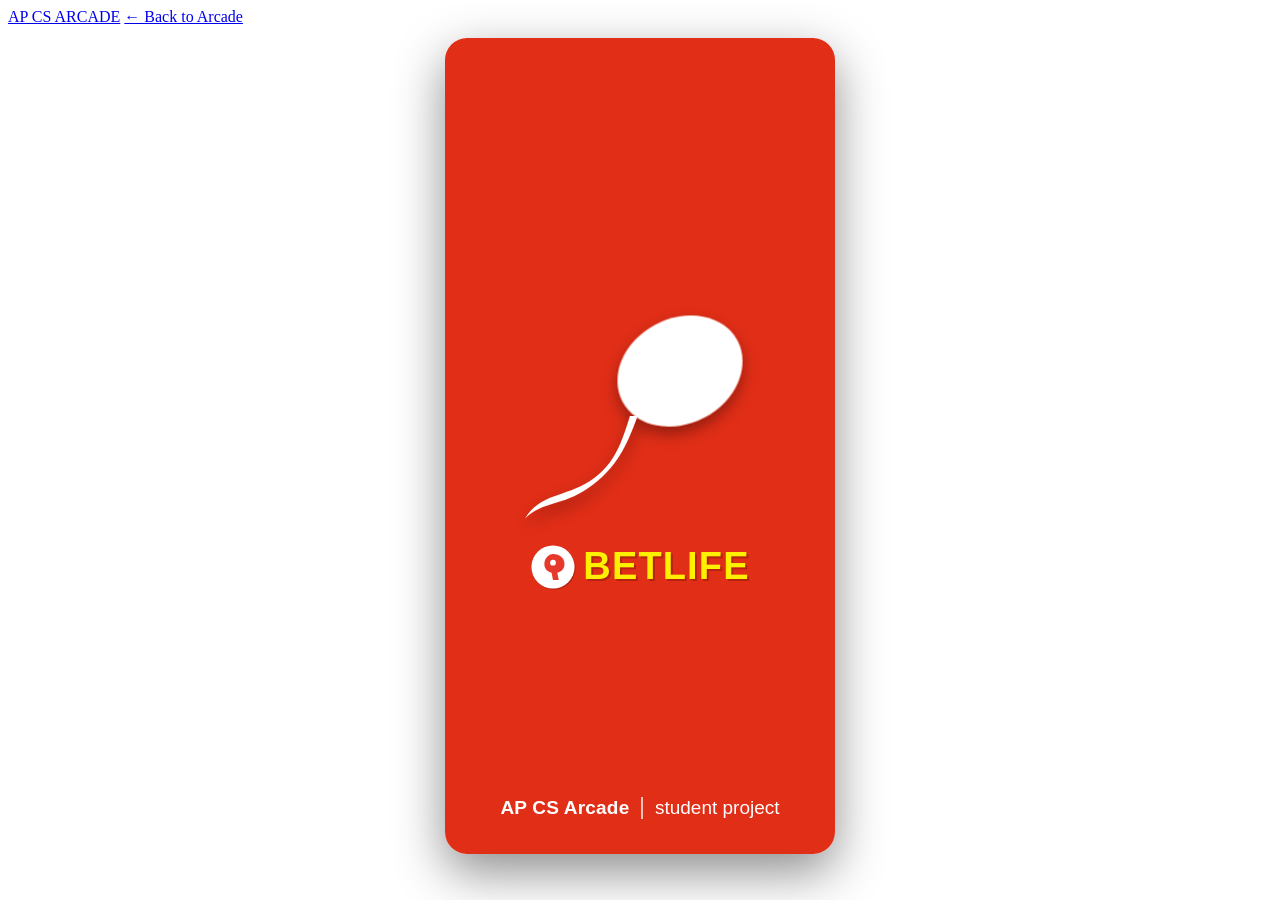
==== commit 5e610937: "feat(betlife): Portuguese, named pets, and the two draw animations Four rounds of BetLife work, publ" ====
--- a/games/betlife/web/index.html
+++ b/games/betlife/web/index.html
@@ -11,7 +11,7 @@
 <body class="shell-body bl-body">
   <header class="shell-bar">
     <a class="shell-brand" href="../../">AP CS ARCADE</a>
-    <a class="shell-back" href="../../">← Back to Arcade</a>
+    <a class="shell-back" href="../../" id="shell-back">← Back to Arcade</a>
   </header>
   <main class="shell-stage">
     <div id="game" class="bl-phone" data-screen="main"></div>
--- a/games/betlife/web/betlife.css
+++ b/games/betlife/web/betlife.css
@@ -1,7 +1,7 @@
 /* BetLife 2.3 — geometry and typography measured from the reference recordings at 390pt wide.
    Header 47 · strip 45 · title bar 47 · section 20 · row 68 · nav 78 · Age 90 · stat bars 15 (21 pitch). */
 :root {
-  --bl-red: #e12e17; --bl-red-dark: #b3230f; --bl-yellow: #f7d21c;
+  --bl-red: #e12e17; --bl-red-dark: #b3230f; --bl-yellow: #fff000;
   --bl-navy: #114d8b; --bl-blue: #0b4a8f; --bl-link: #1657a8; --bl-action: #1c6fd6; --bl-sub: #3a6db3;
   --bl-teal: #0fb3bf; --bl-orange: #f5820d; --bl-green: #0d9a2e; --bl-green-dark: #0a7d24; --bl-green-bar: #2b8a3e;
   --bl-strip: #f2eff6; --bl-strip2: #e3e8ec; --bl-section: #666e79; --bl-text: #222; --bl-text2: #444; --bl-muted: #8b93a1;
@@ -17,7 +17,7 @@
   background: #fff; color: var(--bl-text); font-family: var(--bl-font); font-size: 14px; line-height: 1.25;
   display: flex; flex-direction: column; overflow: hidden; -webkit-font-smoothing: antialiased;
 }
-.bl-phone button { font-family: inherit; color: inherit; }
+:where(.bl-phone) button { font-family: inherit; color: inherit; }   /* zero specificity so each control keeps its own colour */
 @media (min-width: 600px) {
   .bl-body .shell-stage { padding: 12px 12px 20px; }
   .bl-phone { width: 390px; height: min(844px, calc(100vh - 84px)); min-height: 620px; border-radius: 22px; box-shadow: var(--bl-shadow); }
@@ -59,18 +59,18 @@
 
 /* ---- Journal ---- */
 .bl-journal { flex: 1; min-height: 0; overflow-y: auto; padding: 6px 14px 10px 15px; scrollbar-width: thin; background: #fff; }
-.bl-year { margin: 0 0 15px; }
-.bl-year h3 { margin: 0; font-size: 15px; font-weight: 700; color: var(--bl-blue); line-height: 1.25; }
-.bl-entry { margin: 0; font-size: 14px; line-height: 1.15; color: #555; }
+.bl-year { margin: 0 0 10.7px; }
+.bl-year h3 { margin: 0; font-size: 12.5px; font-weight: 700; color: var(--bl-blue); line-height: 1.25; }
+.bl-entry { margin: 0; font-size: 11.7px; line-height: 1.256; color: #555; }
 .bl-entry.kind-milestone { color: #2f2f2f; }
 .bl-journal-empty { padding: 24px 6px; font-size: 14px; color: var(--bl-muted); text-align: center; }
 
 /* ---- Bottom navigation with the Age button ---- */
-.bl-nav { flex: none; height: 78px; background: var(--bl-navy); display: grid; grid-template-columns: 1fr 1fr 90px 1fr 1fr; align-items: center; position: relative; }
+.bl-nav { flex: none; height: 78px; background: var(--bl-navy); display: grid; grid-template-columns: 1fr 1fr 107px 1fr 1fr; align-items: center; position: relative; }
 .bl-nav.is-dead { background: #4b525c; }
 .bl-nav-item { border: 0; border-left: 1px solid rgba(0, 0, 0, 0.28); background: transparent; color: #fff; font-size: 10.5px; font-weight: 500; letter-spacing: -0.01em; display: flex; flex-direction: column; align-items: center; gap: 5px; cursor: pointer; padding: 6px 0; min-width: 0; height: 100%; justify-content: center; }
 .bl-nav-item:first-child { border-left: 0; }
-.bl-nav-item span:last-child { white-space: nowrap; overflow: visible; padding: 0; }
+.bl-nav-item span:last-child { white-space: nowrap; overflow: visible; padding: 0; letter-spacing: -0.01em; }
 .bl-nav-ring { width: 33px; height: 33px; border-radius: 50%; background: var(--bl-teal); display: grid; place-items: center; color: #fff; }
 .bl-nav-ring svg { width: 22px; height: 22px; }
 .bl-nav-item.is-first .bl-nav-ring { background: var(--bl-orange); }
@@ -89,33 +89,33 @@
 .bl-age.is-newlife .bl-age-label { font-size: 13px; }
 .is-aging .bl-age { transform: translate(-50%, 0) scale(0.95); }
 .bl-nav-empty { display: block; height: 100%; border-left: 1px solid rgba(0, 0, 0, 0.28); }
-.bl-rewind { position: absolute; left: calc(50% + 24px); top: 55px; width: 37px; height: 37px; border-radius: 50%; border: 3px solid #fff; background: #e3140b; color: #fff; display: flex; flex-direction: column; align-items: center; justify-content: center; line-height: 1; cursor: pointer; padding: 0; box-shadow: 0 2px 5px rgba(0, 0, 0, 0.35); z-index: 2; }
+.bl-rewind { position: absolute; left: calc(50% + 12.8px); top: 64.5px; width: 39px; height: 39px; border-radius: 50%; border: 3px solid #fff; background: #e3140b; color: #fff; display: flex; flex-direction: column; align-items: center; justify-content: center; line-height: 1; cursor: pointer; padding: 0; box-shadow: 0 2px 5px rgba(0, 0, 0, 0.35); z-index: 2; }
 .bl-rewind span { font-size: 17px; font-weight: 800; margin-top: -1px; } .bl-rewind small { font-size: 8px; font-weight: 700; margin-top: -1px; }
 
 /* ---- Stats ---- */
-.bl-stats { flex: none; padding: 9px 30px 10px 12px; display: grid; gap: 6px; background: #fff; }
-.bl-meter { display: grid; grid-template-columns: 74px 22px 1fr; align-items: center; gap: 6px; height: 15px; }
-.bl-meter-label { text-align: right; font-size: 14px; font-weight: 700; color: var(--bl-blue); display: flex; justify-content: flex-end; align-items: center; gap: 2px; line-height: 1; }
+.bl-stats { flex: none; padding: 30px 30px 11px 12px; display: grid; gap: 2.7px; background: #fff; }
+.bl-meter { display: grid; grid-template-columns: 71px 20px 1fr; align-items: center; gap: 4px; height: 18px; }
+.bl-meter-label { text-align: right; font-size: 11px; font-weight: 700; color: var(--bl-blue); display: flex; justify-content: flex-end; align-items: center; gap: 2px; line-height: 1; }
 .bl-warn { color: var(--bl-danger); display: inline-flex; font-size: 12px; }
-.bl-stat-icon { display: inline-flex; width: 18px; height: 18px; justify-content: center; } .bl-stat-icon .bl-pic { width: 18px; height: 18px; }
-.bl-track { position: relative; display: block; height: 15px; border-radius: 1px; background: var(--bl-track); border: 1px solid var(--bl-track-border); border-left: 2px solid #4a5460; overflow: hidden; box-sizing: border-box; }
+.bl-stat-icon { display: inline-flex; width: 16px; height: 16px; justify-content: center; } .bl-stat-icon .bl-pic { width: 16px; height: 16px; }
+.bl-track { position: relative; display: block; height: 18px; border-radius: 1px; background: var(--bl-track); border: 1px solid var(--bl-track-border); border-left: 2px solid #4a5460; overflow: hidden; box-sizing: border-box; }
 .bl-fill { display: block; height: 100%; background: var(--bl-green-bar); transition: width 0.35s ease; }
 .bl-fill.tone-warn { background: var(--bl-orange); }
 .bl-meter.is-low .bl-fill { background: var(--bl-orange); }
 .bl-meter.is-low .bl-track { background: repeating-linear-gradient(45deg, #fbf3cc 0 6px, #f5e9b3 6px 12px); }
-.bl-meter-value { position: absolute; right: 5px; top: 0; height: 100%; display: flex; align-items: center; font-size: 14px; font-weight: 700; color: var(--bl-link); }
+.bl-meter-value { position: absolute; right: 5px; top: 0; height: 100%; display: flex; align-items: center; font-size: 11.5px; font-weight: 700; color: var(--bl-link); }
 .bl-boost { position: absolute; right: 44px; top: 0; height: 13px; padding: 0 6px; border: 0; border-radius: 3px; background: var(--bl-yellow); color: #4a3a00; font-size: 9.5px; font-weight: 900; cursor: pointer; letter-spacing: 0.02em; }
 .bl-stats.is-dead .bl-fill { background: #9aa3ad; } .bl-stats.is-dead .bl-meter-label, .bl-stats.is-dead .bl-meter-value { color: var(--bl-muted); } .bl-stats.is-dead .bl-stat-icon { filter: grayscale(1); }
 
 /* ---- Secondary screens ---- */
 .bl-titlebar { flex: none; height: 47px; background: var(--bl-blue); color: #fff; display: flex; align-items: center; justify-content: center; position: relative; padding: 0 48px; }
 .bl-titlebar .bl-round-btn { position: absolute; left: 14px; top: 8.5px; width: 30px; height: 30px; }
-.bl-screen-title { margin: 0; font-family: var(--bl-display); font-size: 22px; font-weight: 700; letter-spacing: 0.02em; text-transform: uppercase; white-space: nowrap; overflow: hidden; text-overflow: ellipsis; max-width: 100%; }
+.bl-screen-title { margin: 0; font-family: var(--bl-display); font-size: 20.2px; font-weight: 700; letter-spacing: 0.045em; text-transform: uppercase; white-space: nowrap; overflow: hidden; text-overflow: ellipsis; max-width: 100%; }
 .bl-secondary .bl-strip { background: var(--bl-strip2); }
 .bl-scroll { flex: 1; min-height: 0; overflow-y: auto; scrollbar-width: thin; background: #eef1f4; display: flex; flex-direction: column; }
 .bl-scroll > :last-child { margin-bottom: 0; }
-.bl-section { flex: none; background: var(--bl-section); color: #fff; font-size: 14px; font-weight: 700; text-align: center; padding: 0 8px; line-height: 20px; height: 20px; }
-.bl-row { flex: none; width: 100%; display: flex; align-items: center; gap: 12px; padding: 8px 14px 8px 12px; min-height: 68px; border: 0; border-bottom: 1px solid var(--bl-divider); background: #fff; text-align: left; cursor: pointer; text-decoration: none; color: var(--bl-text); font-family: inherit; }
+.bl-section { flex: none; background: var(--bl-section); color: #fff; font-size: 13.5px; font-weight: 700; text-align: center; padding: 0 8px; line-height: 21px; height: 21px; }
+.bl-row { flex: none; width: 100%; display: flex; align-items: center; gap: 12px; padding: 8px 14px 8px 12px; min-height: 70px; border: 0; border-bottom: 1px solid var(--bl-divider); background: #fff; text-align: left; cursor: pointer; text-decoration: none; color: var(--bl-text); font-family: inherit; }
 div.bl-row { cursor: default; }
 button.bl-row:hover, button.bl-row:focus-visible, a.bl-row:hover { background: var(--bl-hover); outline: none; } button.bl-row:active { background: #e6ebf2; }
 .bl-row-icon { flex: none; width: 36px; height: 36px; display: grid; place-items: center; } .bl-row-icon .bl-pic { width: 35px; height: 35px; } .bl-row-icon .bl-pic-avatar { width: 36px; height: 36px; }
@@ -123,7 +123,7 @@
 .bl-row-title { font-size: 18px; font-weight: 700; color: var(--bl-blue); line-height: 1.2; }
 .bl-row-title-note { font-weight: 400; color: var(--bl-blue); }
 .bl-row-sub { font-size: 14px; color: var(--bl-sub); white-space: nowrap; overflow: hidden; text-overflow: ellipsis; }
-.bl-row-note { color: var(--bl-muted); font-style: italic; }
+.bl-row-note { color: var(--bl-muted); font-style: italic; font-size: 11.5px; line-height: 1.1; }
 .bl-row-right { flex: none; color: var(--bl-blue); display: inline-flex; }
 .bl-row-right svg { width: 22px; height: 22px; stroke-width: 3; }
 .bl-row.is-disabled { cursor: default; } .bl-row.is-disabled .bl-row-title, .bl-row.is-disabled .bl-row-title-note { color: #9aa3ad; } .bl-row.is-disabled .bl-row-sub { color: #a5adb8; } .bl-row.is-disabled .bl-row-icon { filter: grayscale(1); opacity: 0.45; } .bl-row.is-disabled .bl-row-right { color: #b5bcc6; }
@@ -153,6 +153,10 @@
 .bl-form .bl-note { border: 0; padding: 0; background: transparent; }
 .bl-btn { width: 100%; min-height: 39px; border: 0; border-radius: 5px; color: #fff; font-size: 15px; font-weight: 600; cursor: pointer; box-shadow: 0 3px 0 rgba(0, 0, 0, 0.16); padding: 6px 12px; font-family: inherit; line-height: 1.2; }
 .bl-btn:active { transform: translateY(2px); box-shadow: 0 1px 0 rgba(0, 0, 0, 0.16); }
+/* The chosen option, held dark for a beat before the card leaves. The reference darkens the button's
+   own fill rather than moving it, and only the one you picked changes at all. */
+.bl-btn.is-chosen { filter: brightness(0.62); transform: translateY(2px); box-shadow: 0 1px 0 rgba(0, 0, 0, 0.16); }
+.bl-coin.is-chosen { filter: brightness(0.62); }
 .bl-btn:focus-visible { outline: 3px solid var(--bl-yellow); outline-offset: 2px; }
 .bl-btn-blue { background: var(--bl-action); } .bl-btn-blue:hover { background: #2278e0; }
 .bl-btn-green { background: #1a9c3a; } .bl-btn-green:hover { background: #21ab43; }
@@ -161,6 +165,34 @@
 
 /* ---- Modals ---- */
 .bl-overlay { position: fixed; inset: 0; background: rgba(6, 10, 18, 0.72); display: flex; align-items: center; justify-content: center; padding: 16px; z-index: 50; }
+
+/* ---- How a choice card arrives -------------------------------------------------------------- */
+/*
+   Measured off the recordings frame by frame rather than invented. At 30fps a card goes from a
+   speck to full size in about seven frames, overshooting its final size by roughly a tenth at the
+   half-way point and settling back by frame eight: 0.24s of scale, from the card's own centre,
+   with the backdrop darkening over the first 0.14s. Nothing slides in, nothing staggers, and the
+   buttons arrive with the card rather than after it, because that is what the recording shows. The
+   gap before it arrives is a real gap with nothing on screen, timed in betlife.js, not a delay on
+   this animation.
+
+   It only plays when the card is genuinely new. The overlay is rewritten on every render, so
+   without the is-entering gate the card would pop again every time anything else changed. */
+.bl-overlay.is-entering { animation: bl-overlay-in 0.14s ease-out backwards; }
+/* `backwards`, not `forwards`: a transform left on the card afterwards would make it the containing
+   block for anything fixed inside it. The card is meant to end up with no transform at all. */
+.bl-overlay.is-entering > * { animation: bl-card-in 0.26s cubic-bezier(0.5, 1.72, 0.62, 1) backwards; }
+@keyframes bl-overlay-in { from { background-color: rgba(6, 10, 18, 0); } }
+@keyframes bl-card-in {
+  from { transform: scale(0.16); opacity: 0; }
+  18% { opacity: 1; }
+  to { transform: scale(1); opacity: 1; }
+}
+/* A card that leaves does so at once: in the recording it is gone within a single frame. */
+
+@media (prefers-reduced-motion: reduce) {
+  .bl-overlay.is-entering, .bl-overlay.is-entering > * { animation-duration: 0.01ms; animation-delay: 0s; }
+}
 .bl-modal { position: relative; width: min(308px, 100%); max-height: calc(100% - 16px); overflow-y: auto; background: var(--bl-card); border: 3px solid var(--bl-red); border-radius: 10px; padding: 18px 16px 16px; text-align: center; font-family: var(--bl-font); color: var(--bl-text); box-shadow: 0 20px 60px rgba(0, 0, 0, 0.45); }
 .bl-modal.tone-blue, .bl-modal.tone-green { border-color: var(--bl-red); } .bl-modal.tone-red { border-color: var(--bl-red); } .bl-modal.tone-death { border-color: #4a4f57; background: #f2f0ea; }
 .bl-band { margin: 0 -16px 10px; height: 34px; padding: 0 12px; display: flex; align-items: center; gap: 8px; color: #fff; font-weight: 700; font-style: italic; font-size: 15px; justify-content: flex-end; background: linear-gradient(90deg, rgba(225, 46, 23, 0) 0%, var(--bl-red) 60%); }
@@ -276,3 +308,108 @@
 .bl-pack-icon { width: 20px; height: 20px; filter: grayscale(1) brightness(1.3); }
 .bl-banner-pattern { position: absolute; inset: 0; display: flex; flex-wrap: wrap; gap: 10px 26px; padding: 4px 10px; opacity: 0.12; filter: grayscale(1); overflow: hidden; pointer-events: none; } .bl-banner-pattern .bl-pic { width: 24px; height: 24px; }
 .bl-splash .bl-brand { font-size: 38px; } .bl-splash .bl-logo { width: 46px; height: 46px; }
+
+/* Cartão de idioma: a nota sobre o que ainda não foi traduzido */
+.bl-lang-soon { font-size: 11.5px; opacity: .72; margin: 6px 16px 0; text-align: center; line-height: 1.4; }
+
+/* Escolha secundária dentro de um cartão: existe, mas não disputa com a principal. */
+.bl-text-quiet { display: block; width: 100%; margin: 2px auto 0; padding: 8px 4px; background: none; border: 0;
+  font-size: 12.5px; color: #4a6b84; opacity: .78; text-decoration: underline; cursor: pointer; }
+.bl-text-quiet:hover { opacity: 1; }
+
+/* A saída para o Arcade na tela de resumo, abaixo das ações principais. */
+.bl-summary-actions + .bl-summary-actions { margin-top: 6px; }
+
+/* ---- Campo de texto dentro de um cartão (o nome do pet na adoção) ---- */
+.bl-portrait { display: grid; place-items: center; margin: 2px 0 10px; }
+.bl-portrait-pic { width: 94px; height: 94px; border-radius: 50%; background: #fff; border: 3px solid var(--bl-track-border); display: grid; place-items: center; padding: 12px; box-shadow: inset 0 -6px 14px rgba(0, 0, 0, 0.06); }
+.bl-portrait-pic .bl-pic-svg { width: 100%; height: 100%; }
+.bl-field-label { display: block; text-align: left; margin: 2px 0 6px; font-size: 13.5px; font-weight: 700; color: #333; }
+/* 16px no campo não é estética: abaixo disso o Safari do iPhone dá zoom no foco e desloca o cartão. */
+.bl-field-input { box-sizing: border-box; width: 100%; min-height: 42px; padding: 9px 11px; border: 2px solid var(--bl-track-border); border-radius: 6px; background: #fff; color: var(--bl-text); font-family: inherit; font-size: 16px; }
+.bl-field-input:focus { outline: none; border-color: var(--bl-action); box-shadow: 0 0 0 3px rgba(28, 111, 214, 0.18); }
+.bl-field-note { margin: 6px 0 10px; text-align: left; font-size: 12px; line-height: 1.35; color: var(--bl-muted); }
+.bl-field-note.is-error { color: var(--bl-danger); font-weight: 600; }
+.bl-field-input + .bl-modal-buttons, .bl-field-note + .bl-modal-buttons { margin-top: 12px; }
+.bl-btn:disabled { opacity: 0.45; box-shadow: none; cursor: default; }
+.bl-btn:disabled:active { transform: none; }
+
+/* ---- Tirar na moeda: palco, placas, moeda e a mão ---- */
+.bl-coin-stage { position: fixed; inset: 0; z-index: 60; display: grid; place-items: center; background: rgba(6, 10, 18, 0.74); animation: bl-overlay-in 0.16s ease-out backwards; }
+.bl-coin-panel { position: relative; width: min(308px, calc(100% - 32px)); background: var(--bl-card); border: 3px solid var(--bl-red); border-radius: 10px; padding: 14px 14px 10px; text-align: center; box-shadow: 0 20px 60px rgba(0, 0, 0, 0.45); animation: bl-card-in 0.26s cubic-bezier(0.5, 1.72, 0.62, 1) backwards; }
+.bl-coin-kicker { margin: 0 0 10px; font-family: var(--bl-display); font-size: 17px; font-weight: 700; letter-spacing: 0.04em; text-transform: uppercase; color: var(--bl-blue); }
+.bl-coin-plates { display: grid; grid-template-columns: 1fr 1fr; gap: 10px; }
+.bl-coin-plate { display: grid; justify-items: center; gap: 6px; padding: 10px 6px 8px; background: #fff; border: 2px solid var(--bl-track-border); border-radius: 10px; box-shadow: 0 3px 0 rgba(0, 0, 0, 0.1);
+  transition: transform 0.12s ease, background-color 0.18s ease, border-color 0.18s ease, box-shadow 0.18s ease; }
+.bl-coin-plate-art { width: 46px; height: 46px; display: block; }
+.bl-coin-art { width: 100%; height: 100%; display: block; }
+.bl-coin-plate-label { font-size: 14px; font-weight: 700; color: #2a2f36; }
+.bl-coin-plate.is-pressed { transform: translateY(3px) scale(0.962); background: #e4eef9; border-color: var(--bl-action); box-shadow: inset 0 2px 7px rgba(0, 0, 0, 0.14); }
+.bl-coin-plate.is-winner { border-color: var(--bl-action); background: #eaf3ff; box-shadow: 0 0 0 3px rgba(28, 111, 214, 0.22); }
+.bl-coin-arena { position: relative; height: 104px; display: grid; place-items: center; perspective: 760px; }
+/* A perspectiva precisa estar no PAI DIRETO da moeda. Em `.bl-coin-arena` ela não alcançava a
+   peça (há este elemento no meio), o giro virava um espelhamento plano e a face de trás aparecia. */
+.bl-coin-toss { display: grid; place-items: center; perspective: 760px; }
+.bl-coin-piece { position: relative; width: 72px; height: 72px; transform-style: preserve-3d; transition: transform 1.02s cubic-bezier(0.22, 0.62, 0.2, 1); }
+/* Qual face aparece é decidido por atributo, e não por `backface-visibility`.
+   Tentei do jeito clássico — duas faces empilhadas, uma virada 180°, costas invisíveis — e também
+   com separação em Z e a perspectiva no pai direto: neste WebKit a face de trás desenhava por cima
+   de qualquer jeito, e a moeda mostrava coroa até quando tinha dado cara. Então a face é uma só, a
+   que vale, e o giro é o giro: a 60 ms por meia-volta ninguém vê a gravação espelhada, e o
+   resultado na tela é sempre o resultado do sorteio. */
+.bl-coin-side { position: absolute; inset: 0; }
+.bl-coin-stage[data-show="heads"] .bl-coin-side.is-tails,
+.bl-coin-stage[data-show="tails"] .bl-coin-side.is-heads { display: none; }
+.bl-coin-shadow { position: absolute; bottom: 10px; width: 56px; height: 11px; border-radius: 50%; background: rgba(10, 20, 35, 0.22); transition: transform 0.3s ease, opacity 0.3s ease; }
+.bl-coin-stage[data-stage="spin"] .bl-coin-toss { animation: bl-coin-toss 1.02s cubic-bezier(0.33, 0, 0.66, 1); }
+.bl-coin-stage[data-stage="spin"] .bl-coin-shadow { animation: bl-coin-shadow 1.02s cubic-bezier(0.33, 0, 0.66, 1); }
+.bl-coin-stage[data-stage="reveal"] .bl-coin-piece, .bl-coin-stage[data-stage="done"] .bl-coin-piece { animation: bl-coin-land 0.34s ease-out; }
+.bl-coin-result { min-height: 36px; margin: 6px 0 2px; font-size: 15px; font-weight: 700; line-height: 1.25; color: #1a1a1a; opacity: 0; transform: translateY(7px); transition: opacity 0.24s ease, transform 0.24s ease; }
+.bl-coin-stage[data-stage="reveal"] .bl-coin-result, .bl-coin-stage[data-stage="done"] .bl-coin-result { opacity: 1; transform: none; }
+@keyframes bl-coin-toss { 0% { transform: translateY(0) scale(1); } 46% { transform: translateY(-54px) scale(1.12); } 100% { transform: translateY(0) scale(1); } }
+@keyframes bl-coin-shadow { 0%, 100% { transform: scale(1); opacity: 1; } 46% { transform: scale(0.6); opacity: 0.4; } }
+@keyframes bl-coin-land { 0% { margin-top: 0; } 40% { margin-top: 5px; } 100% { margin-top: 0; } }
+
+/* A mão é posicionada pela ponta do dedo (ver `TIP` em ui/coin.js): o JS escreve o translate, o
+   CSS cuida do tempo. Por isso o mergulho do clique mora no SVG de dentro, e não aqui — dois
+   transforms no mesmo elemento se sobrescreveriam. */
+.bl-hand { position: absolute; left: 0; top: 0; width: 126px; pointer-events: none; transform: translate3d(0, 120vh, 0); transition: transform 0.68s cubic-bezier(0.3, 0.08, 0.22, 1); will-change: transform;
+  filter: drop-shadow(0 10px 14px rgba(0, 0, 0, 0.38)); }
+.bl-hand-svg { width: 100%; height: auto; display: block; transition: transform 0.14s ease-in; }
+.bl-hand-finger { transform-box: fill-box; transform-origin: 50% 96%; transition: transform 0.14s ease-in; }
+.bl-coin-stage[data-stage="aim"] .bl-hand { transition-duration: 0.18s; }
+.bl-coin-stage[data-stage="press"] .bl-hand-finger { transform: translateY(10px) rotate(9deg); }
+.bl-coin-stage[data-stage="press"] .bl-hand-svg { transform: translateY(5px); }
+.bl-coin-stage[data-stage="release"] .bl-hand-finger { transition-duration: 0.12s; }
+.bl-coin-stage[data-stage="spin"] .bl-hand { transition-duration: 0.52s; transition-timing-function: ease-in; }
+/* ---- O sorteio: a apresentação de três ou mais opções ---- */
+/* O rótulo à esquerda e o marcador à direita não são arranjo: o dedo encosta no marcador, e é isso
+   que mantém o nome da opção legível no quadro do clique, em qualquer largura de tela. */
+.bl-raffle { display: grid; gap: 8px; margin: 2px 0 6px; }
+.bl-raffle-item { display: flex; align-items: center; justify-content: space-between; gap: 10px; min-height: 44px; padding: 8px 12px;
+  background: #fff; border: 2px solid var(--bl-track-border); border-radius: 10px; box-shadow: 0 3px 0 rgba(0, 0, 0, 0.1);
+  transition: transform 0.12s ease, background-color 0.16s ease, border-color 0.16s ease, box-shadow 0.16s ease, opacity 0.22s ease; }
+.bl-raffle-label { font-size: 14.5px; font-weight: 700; line-height: 1.2; color: #2a2f36; text-align: left; }
+.bl-raffle-mark { flex: none; width: 22px; height: 22px; border-radius: 50%; background: #e7edf5; box-shadow: inset 0 0 0 2px var(--bl-track-border);
+  transition: background-color 0.1s ease, box-shadow 0.1s ease, transform 0.1s ease; }
+.bl-raffle-item.is-running { border-color: var(--bl-action); background: #eaf3ff; }
+.bl-raffle-item.is-running .bl-raffle-mark, .bl-raffle-item.is-winner .bl-raffle-mark { background: var(--bl-action); box-shadow: inset 0 0 0 2px var(--bl-blue); }
+.bl-raffle-item.is-running .bl-raffle-mark { transform: scale(1.18); }
+.bl-raffle-item.is-pressed { transform: translateY(3px) scale(0.985); background: #e4eef9; border-color: var(--bl-action); box-shadow: inset 0 2px 7px rgba(0, 0, 0, 0.14); }
+.bl-raffle-item.is-winner { border-color: var(--bl-action); background: #eaf3ff; box-shadow: 0 0 0 3px rgba(28, 111, 214, 0.22); }
+.bl-raffle-item.is-dim { opacity: 0.28; }
+
+@media (max-width: 430px) {
+  .bl-hand { width: 104px; }
+  .bl-raffle-label { font-size: 14px; }
+  .bl-coin-plate-art { width: 40px; height: 40px; }
+  .bl-coin-arena { height: 92px; }
+  .bl-coin-piece { width: 64px; height: 64px; }
+}
+@media (prefers-reduced-motion: reduce) {
+  .bl-coin-stage, .bl-coin-panel { animation-duration: 0.01ms; }
+  .bl-coin-piece, .bl-hand, .bl-hand-svg, .bl-hand-finger, .bl-coin-plate,
+  .bl-raffle-item, .bl-raffle-mark { transition-duration: 0.01ms; }
+  .bl-coin-stage[data-stage="spin"] .bl-coin-toss, .bl-coin-stage[data-stage="spin"] .bl-coin-shadow,
+  .bl-coin-stage[data-stage="reveal"] .bl-coin-piece, .bl-coin-stage[data-stage="done"] .bl-coin-piece { animation: none; }
+}
